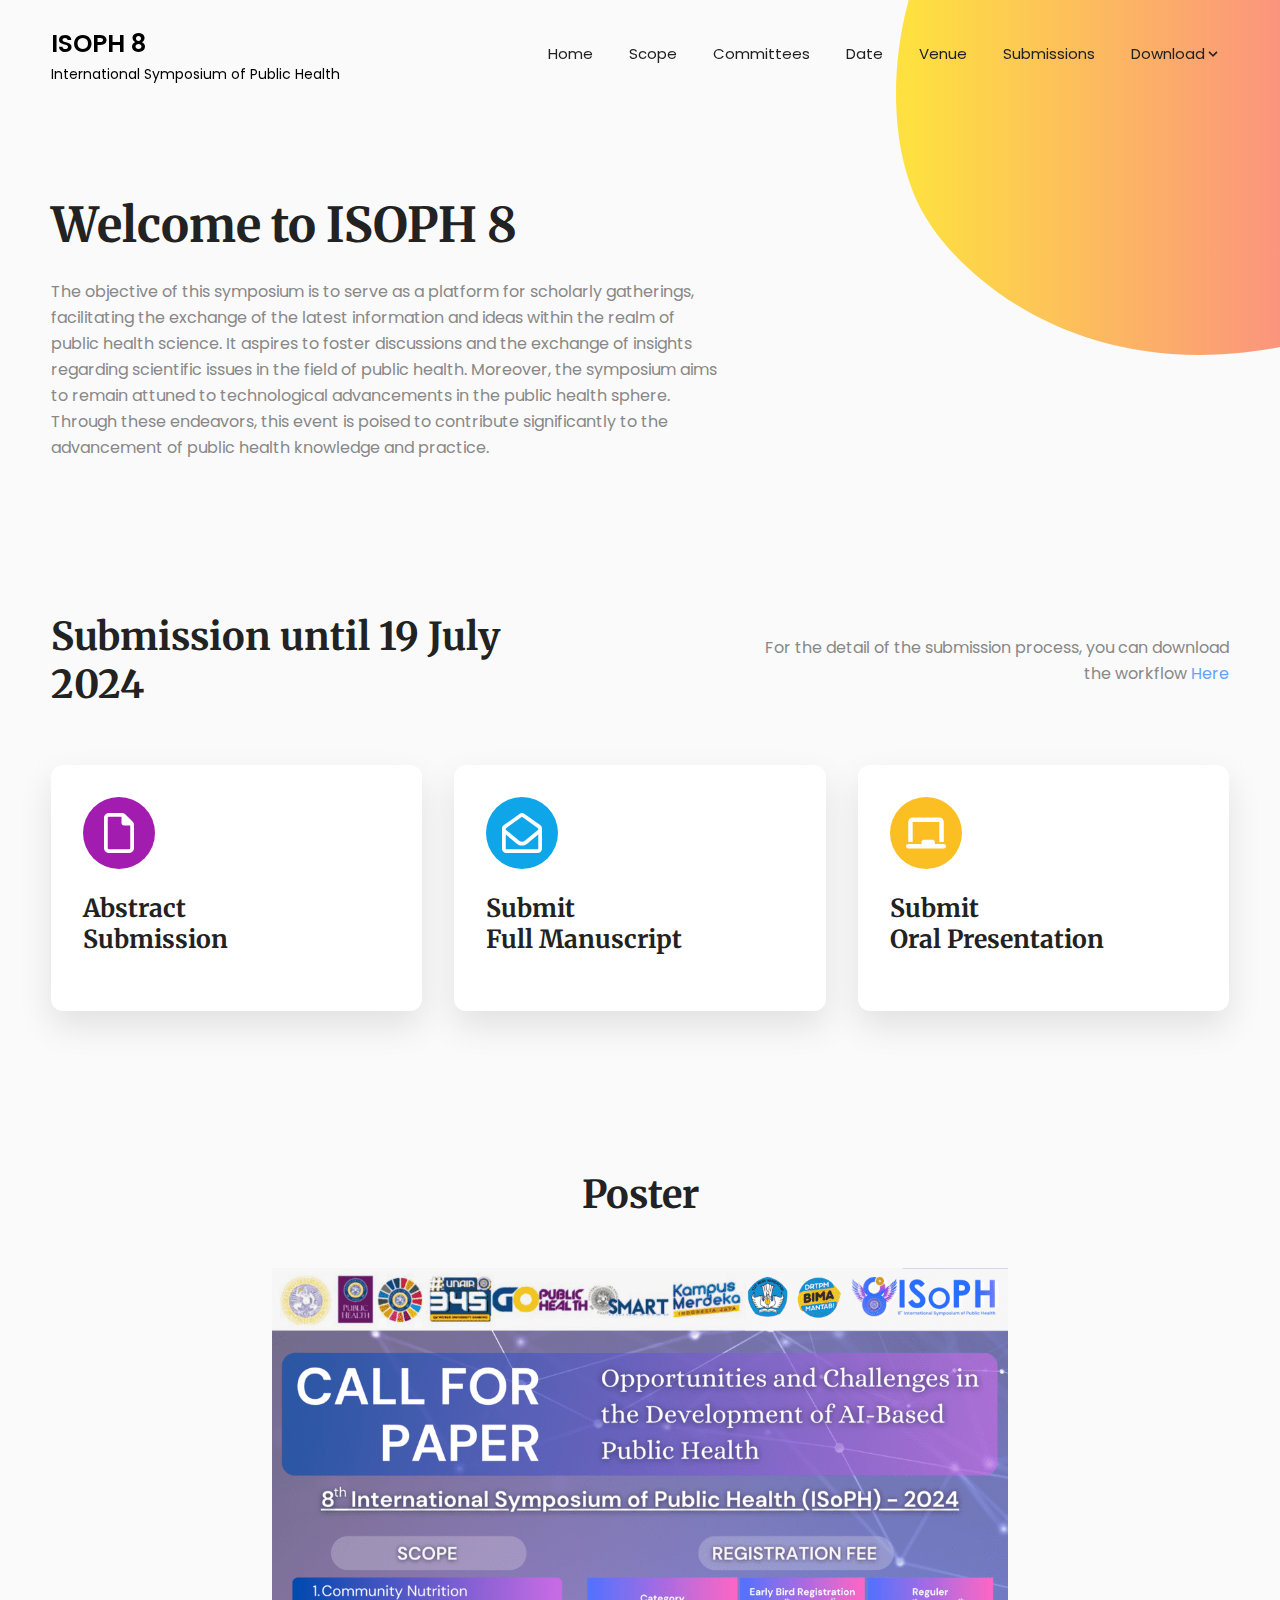
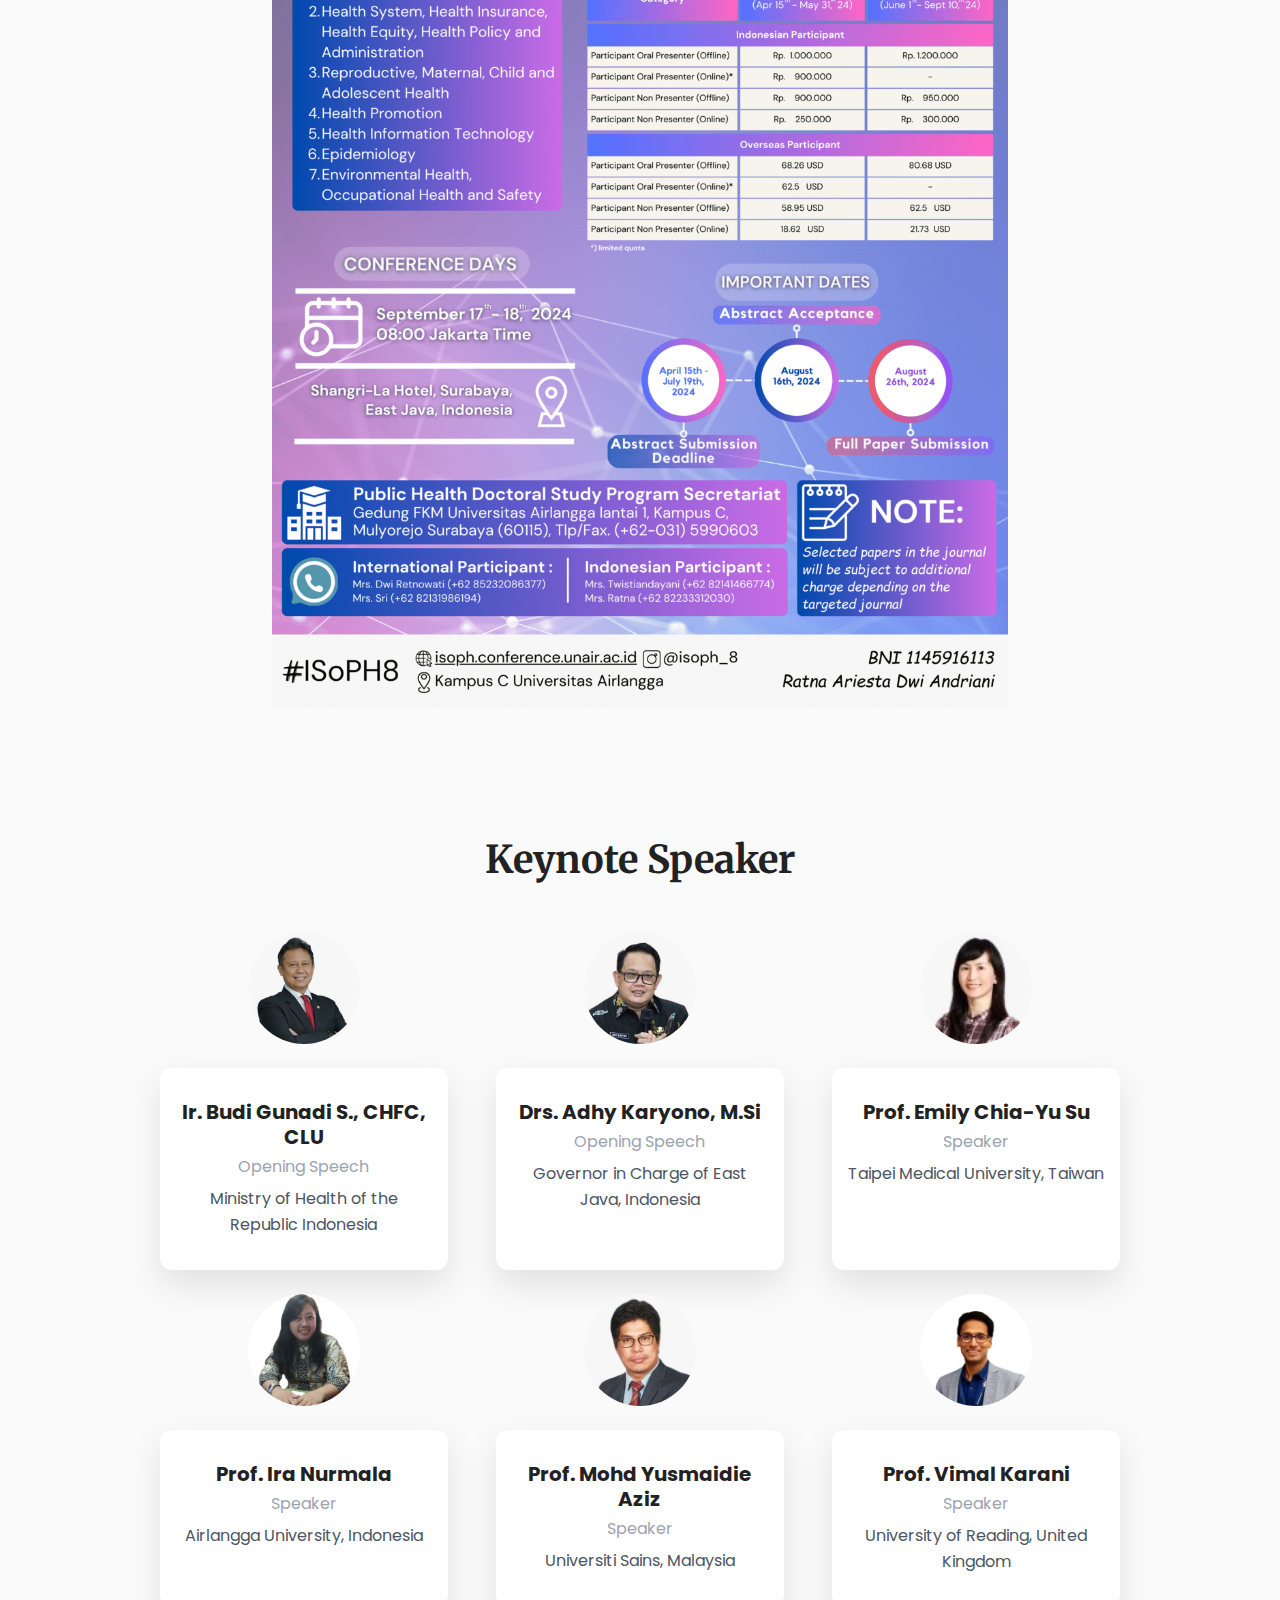
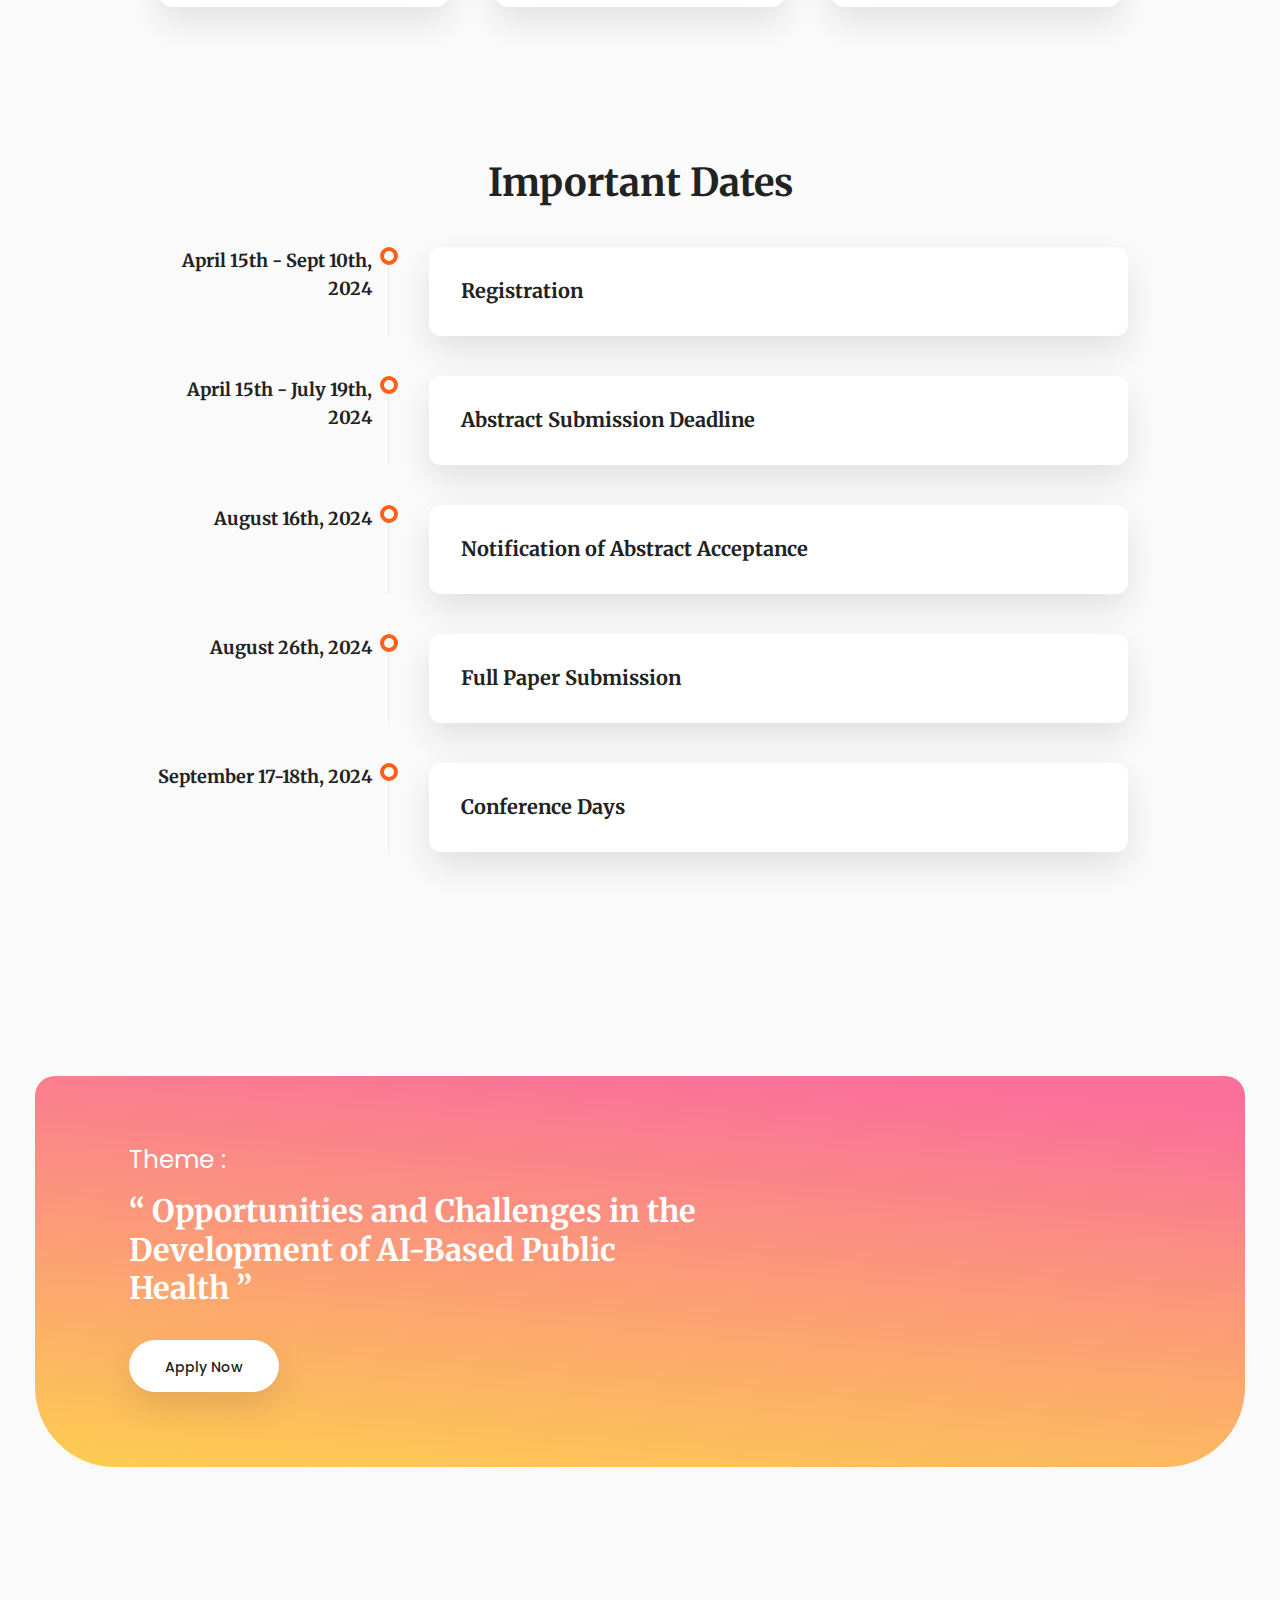
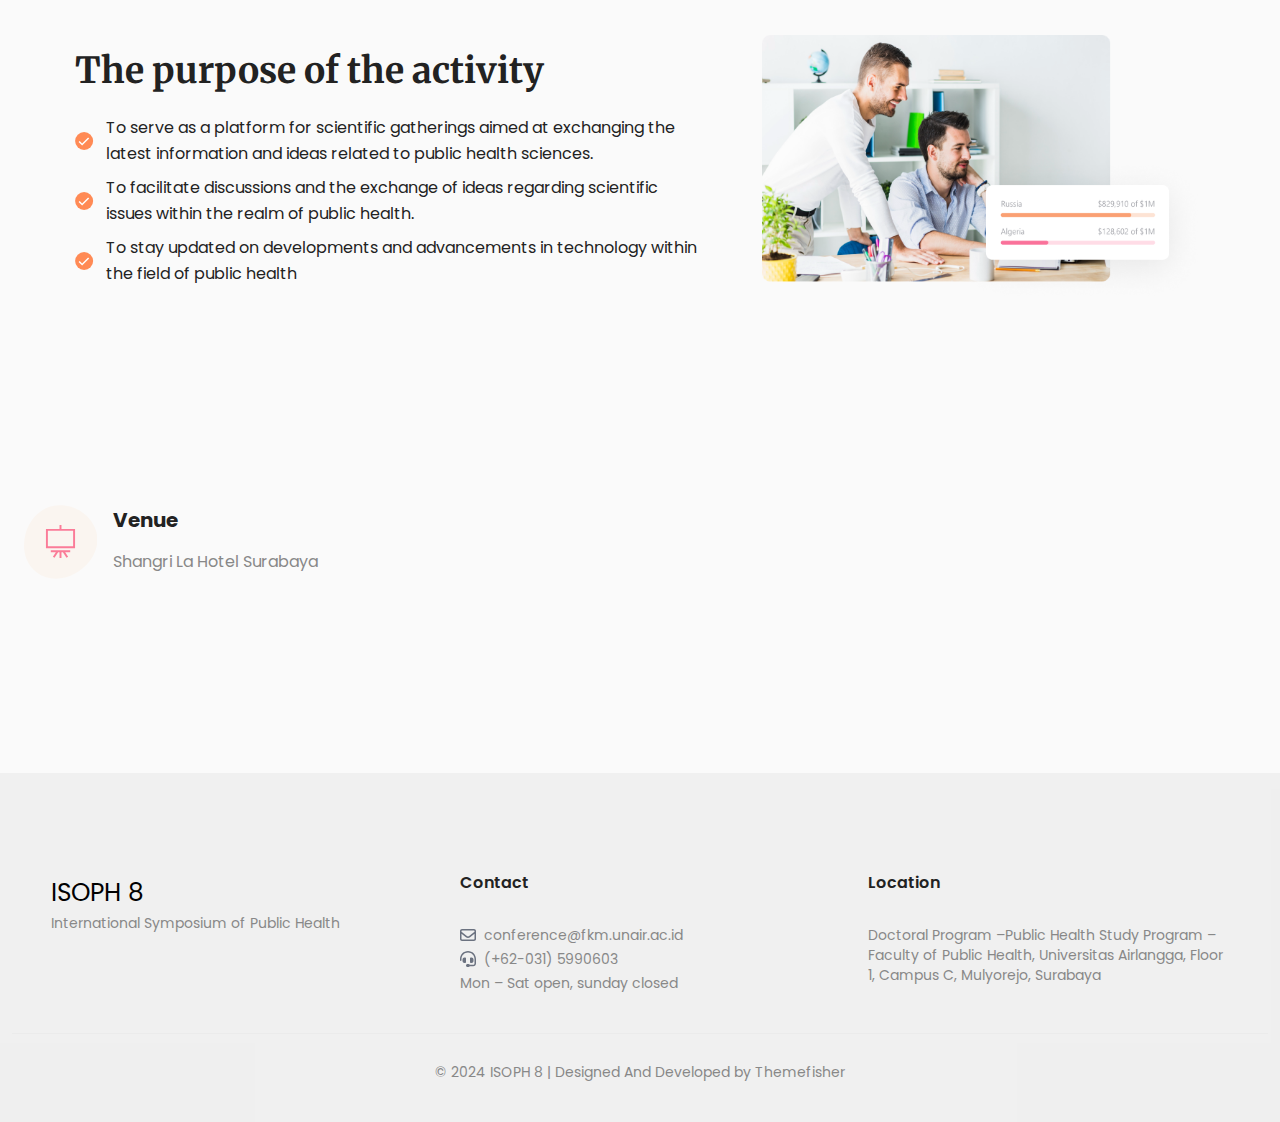
==== theme/index.html @ b3b98744 "Update the date" ====
<!DOCTYPE html>

<!--
 // WEBSITE: https://themefisher.com
 // TWITTER: https://twitter.com/themefisher
 // FACEBOOK: https://facebook.com/themefisher
 // GITHUB: https://github.com/themefisher/
-->

<html lang="zxx">
<head>
  <!-- favicon -->
  <link rel="shortcut icon" href="favicon/favicon.png" />
  <link rel="apple-touch-icon" sizes="180x180" href="favicon/apple-touch-icon.png">
  <link rel="icon" type="image/png" sizes="32x32" href="favicon/favicon-32x32.png">
  <link rel="icon" type="image/png" sizes="16x16" href="favicon/favicon-16x16.png">
  <link rel="manifest" href="favicon/site.webmanifest">
  <!-- theme meta -->
  <meta name="theme-name" content="Pinwheel" />
  <meta name="msapplication-TileColor" content="#000000" />
  <meta name="theme-color" media="(prefers-color-scheme: light)" content="#fff" />
  <meta name="theme-color" media="(prefers-color-scheme: dark)" content="#000" />
  <meta name="generator" content="gulp" />
  <meta http-equiv="Content-Type" content="text/html; charset=UTF-8" />

  <!-- responsive meta -->
  <meta name="viewport" content="width=device-width, initial-scale=1, maximum-scale=5" />

  <!-- title -->
  <title>ISOPH 8</title>

  <!-- noindex robots -->
  <meta name="robots" content="" />

  <!-- meta-description -->
  <meta name="description" content="International Symposium of Public Health 8" />

  <!-- author from config.json -->
  <meta name="author" content="{config.metadata.meta_author}" />

  <!-- og-title -->
  <meta property="og:title" content="ISOPH 8" />

  <!-- og-description -->
  <meta property="og:description" content="International Symposium of Public Health 8" />
  <meta property="og:type" content="website" />
  <meta property="og:url" content="/" />

  <!-- twitter-title -->
  <meta name="twitter:title" content="ISOPH 8" />

  <!-- twitter-description -->
  <meta name="twitter:description" content="International Symposium of Public Health 8" />

  <!-- og-image -->
  <meta property="og:image" content="" />

  <!-- twitter-image -->
  <meta name="twitter:image" content="" />
  <meta name="twitter:card" content="summary_large_image" />

  <!-- google font css -->
  <link rel="preconnect" href="https://fonts.googleapis.com" />
  <link rel="preconnect" href="https://fonts.gstatic.com" crossorigin />

  <link href="https://fonts.googleapis.com/css2?family=Poppins:wght@400;500;600;700&display=swap" rel="stylesheet" />
  <link href="https://fonts.googleapis.com/css2?family=Merriweather:wght@700;900&display=swap" rel="stylesheet" />

  <!-- styles -->

  <!-- Swiper slider -->
  <link rel="stylesheet" href="plugins/swiper/swiper-bundle.css" />

  <!-- Fontawesome -->
  <link rel="stylesheet" href="plugins/font-awesome/v6/brands.css" />
  <link rel="stylesheet" href="plugins/font-awesome/v6/solid.css" />
  <link rel="stylesheet" href="plugins/font-awesome/v6/fontawesome.css" />

  <!-- Main Stylesheet -->
  <link href="styles/main.css" rel="stylesheet" />
</head>
<div class="pb-10 mb-10 opacity-0">ISOPH 8 UNAIR </div>
<header class="header fixed w-full">
  <nav class="navbar container">
    <!-- logo -->
    <div class="order-0">
      <a href="index.html" class="text-black">
        <strong class="h4 mb-1">ISOPH 8</strong>
        <p class="text-sm mt-0">International Symposium of Public Health</p>
        <!-- <img src="images/logo.svg" height="30" width="147" alt="logo" /> -->
      </a>
    </div>
    <!-- navbar toggler -->
    <input id="nav-toggle" type="checkbox" class="hidden" />
    <label id="show-button" for="nav-toggle" class="order-1 flex cursor-pointer items-center lg:order-1 lg:hidden">
      <svg class="h-6 fill-current" viewBox="0 0 20 20">
        <title>Menu Open</title>
        <path d="M0 3h20v2H0V3z m0 6h20v2H0V9z m0 6h20v2H0V0z"></path>
      </svg>
    </label>
    <label id="hide-button" for="nav-toggle" class="order-2 hidden cursor-pointer items-center lg:order-1">
      <svg class="h-6 fill-current" viewBox="0 0 20 20">
        <title>Menu Close</title>
        <polygon points="11 9 22 9 22 11 11 11 11 22 9 22 9 11 -2 11 -2 9 9 9 9 -2 11 -2" transform="rotate(45 10 10)">
        </polygon>
      </svg>
    </label>
    <!-- /navbar toggler -->
    <ul id="nav-menu"
      class="navbar-nav order-2 hidden w-full flex-[0_0_100%] lg:order-1 lg:flex lg:w-auto lg:flex-auto lg:justify-end lg:space-x-5">
      <li class="nav-item">
        <a href="index.html" class="nav-link">Home</a>
      </li>
      <li class="nav-item">
        <a href="scope.html" class="nav-link">Scope</a>
      </li>
      <li class="nav-item">
        <a href="committees.html" class="nav-link">Committees</a>
      </li>
      <li class="nav-item">
        <a href="date.html" class="nav-link">Date</a>
      </li>
      <li class="nav-item">
        <a href="venue.html" class="nav-link">Venue</a>
      </li>
      <li class="nav-item">
        <a href="submissions.html" class="nav-link">Submissions</a>
      </li>
      <li class="nav-item nav-dropdown group relative">
        <span class="nav-link inline-flex items-center">
          Download
          <svg class="h-4 w-4 fill-current" viewBox="0 0 20 20">
            <path d="M9.293 12.95l.707.707L15.657 8l-1.414-1.414L10 10.828 5.757 6.586 4.343 8z" />
          </svg>
        </span>
        <ul
          class="nav-dropdown-list hidden group-hover:block lg:invisible lg:absolute lg:block lg:opacity-0 lg:group-hover:visible lg:group-hover:opacity-100">
          <li class="nav-dropdown-item">
            <a href="#" class="nav-dropdown-link flex flex-row gap-2 items-center">
              <svg xmlns="http://www.w3.org/2000/svg" viewBox="0 0 448 512" class="w-4 h-4">
                <path
                  d="M64 80c-8.8 0-16 7.2-16 16V416c0 8.8 7.2 16 16 16H288V352c0-17.7 14.3-32 32-32h80V96c0-8.8-7.2-16-16-16H64zM288 480H64c-35.3 0-64-28.7-64-64V96C0 60.7 28.7 32 64 32H384c35.3 0 64 28.7 64 64V320v5.5c0 17-6.7 33.3-18.7 45.3l-90.5 90.5c-12 12-28.3 18.7-45.3 18.7H288z" />
              </svg><span>Abstract Template</span></a>
          </li>
          <li class="nav-dropdown-item">
            <a href="#" class="nav-dropdown-link flex flex-row gap-2 items-center">
              <svg xmlns="http://www.w3.org/2000/svg" viewBox="0 0 576 512" class="w-4 h-4">
                <path
                  d="M96 32C60.7 32 32 60.7 32 96V384H96V96l384 0V384h64V96c0-35.3-28.7-64-64-64H96zM224 384v32H32c-17.7 0-32 14.3-32 32s14.3 32 32 32H544c17.7 0 32-14.3 32-32s-14.3-32-32-32H416V384c0-17.7-14.3-32-32-32H256c-17.7 0-32 14.3-32 32z" />
              </svg>
              <span>Full Paper Template</span></a>
          </li>
          <li class="nav-dropdown-item">
            <a href="#" class="nav-dropdown-link flex flex-row gap-2 items-center">
              <svg xmlns="http://www.w3.org/2000/svg" viewBox="0 0 448 512" class="w-4 h-4">
                <path
                  d="M320 48a48 48 0 1 0 -96 0 48 48 0 1 0 96 0zM125.7 175.5c9.9-9.9 23.4-15.5 37.5-15.5c1.9 0 3.8 .1 5.6 .3L137.6 254c-9.3 28 1.7 58.8 26.8 74.5l86.2 53.9-25.4 88.8c-4.9 17 5 34.7 22 39.6s34.7-5 39.6-22l28.7-100.4c5.9-20.6-2.6-42.6-20.7-53.9L238 299l30.9-82.4 5.1 12.3C289 264.7 323.9 288 362.7 288H384c17.7 0 32-14.3 32-32s-14.3-32-32-32H362.7c-12.9 0-24.6-7.8-29.5-19.7l-6.3-15c-14.6-35.1-44.1-61.9-80.5-73.1l-48.7-15c-11.1-3.4-22.7-5.2-34.4-5.2c-31 0-60.8 12.3-82.7 34.3L57.4 153.4c-12.5 12.5-12.5 32.8 0 45.3s32.8 12.5 45.3 0l23.1-23.1zM91.2 352H32c-17.7 0-32 14.3-32 32s14.3 32 32 32h69.6c19 0 36.2-11.2 43.9-28.5L157 361.6l-9.5-6c-17.5-10.9-30.5-26.8-37.9-44.9L91.2 352z" />
              </svg>
              <span>Submission Steps</span></a>
          </li>
          <li class="nav-dropdown-item">
            <a href="#" class="nav-dropdown-link flex flex-row gap-2 items-center">
              <svg xmlns="http://www.w3.org/2000/svg" viewBox="0 0 640 512" class="w-4 h-4">
                <path
                  d="M160 64c0-35.3 28.7-64 64-64H576c35.3 0 64 28.7 64 64V352c0 35.3-28.7 64-64 64H336.8c-11.8-25.5-29.9-47.5-52.4-64H384V320c0-17.7 14.3-32 32-32h64c17.7 0 32 14.3 32 32v32h64V64L224 64v49.1C205.2 102.2 183.3 96 160 96V64zm0 64a96 96 0 1 1 0 192 96 96 0 1 1 0-192zM133.3 352h53.3C260.3 352 320 411.7 320 485.3c0 14.7-11.9 26.7-26.7 26.7H26.7C11.9 512 0 500.1 0 485.3C0 411.7 59.7 352 133.3 352z" />
              </svg>
              <span>Oral Presentation Guideline</span></a>
          </li>
          <li class="nav-dropdown-item">
            <a href="download/Abstract Book 7th ISoPH 2023.pdf" target="__blank"
              class="nav-dropdown-link flex flex-row gap-2 items-center">
              <i class="fa-regular fa-file-zipper w-4 h-4"></i>
              <span>Proceeding ISOPH 7</span></a>
          </li>
        </ul>
      </li>
      <!-- <li class="nav-item">
        <a href="contact.html" class="nav-link">Contact</a>
      </li>
      <li class="nav-item mt-3.5 lg:hidden">
        <a class="btn btn-white btn-sm border-border" href="signin.html"
          >Sign In Now</a
        >
      </li> -->
    </ul>
    <!-- <div class="order-1 ml-auto hidden items-center md:order-2 md:ml-0 lg:flex">
      <a class="btn btn-white btn-sm" href="signup.html">Sing Up Now</a>
    </div> -->
  </nav>
</header>
<body><!-- Banner -->
<section class="section banner relative">
  <div class="container">
    <div class="row items-center">
      <div class="lg:col-7">
        <h1 class="banner-title">
          Welcome to ISOPH 8
        </h1>
        <p class="mt-6">
          The objective of this symposium is to serve as a platform for scholarly gatherings, facilitating the exchange
          of the latest information and ideas within the realm of public health science. It aspires to foster
          discussions and the exchange of insights regarding scientific issues in the field of public health. Moreover,
          the symposium aims to remain attuned to technological advancements in the public health sphere. Through these
          endeavors, this event is poised to contribute significantly to the advancement of public health knowledge and
          practice.
        </p>
      </div>
      <div class="lg:col-5">
        <iframe class="rounded-xl" width="100%" height="315"
          src="https://www.youtube.com/embed/JY42hJGLJh4?si=mScpVVSf4vzSHusa" title="YouTube video player"
          frameborder="0"
          allow="accelerometer; autoplay; clipboard-write; encrypted-media; gyroscope; picture-in-picture; web-share"
          allowfullscreen></iframe>
        <!-- <img class="w-full object-contain" src="images/logo-unair.png" width="400" height="396" alt="" /> -->
      </div>
    </div>
  </div>
  <img class="banner-shape absolute -top-28 right-0 -z-[1] w-full max-w-[30%]" src="images/banner-shape.svg" alt="" />
</section>
<!-- ./end Banner -->

<!-- Works -->
<section class="section">
  <div class="container">
    <div class="row items-center justify-between">
      <div class="lg:col-5">
        <h2>Submission until 19 July 2024</h2>
      </div>
      <div class="mt-6 lg:col-5 lg:mt-0">
        <p class="text-left lg:text-right">
          For the detail of the submission process, you can download the workflow <a href="#"
            class="text-blue-400">Here</a>
        </p>
      </div>
      <div class="md:col-5">
        <!-- <h2 class="text-center md:text-left">
          Submission until 19 July 2024
        </h2>
        <p class="mt-3"></p> -->
      </div>
      <!-- <div class="mt-6 text-center md:col-3 md:mt-0 md:text-right">
        <a class="btn btn-primary" href="#">Download The Theme</a>
      </div> -->
    </div>
    <div class="row mt-14">
      <a href="https://bit.ly/RegistrationForm-ISOPH8"
        class="mb-8 sm:col-6 lg:col-4 hover:scale-105 ease-in-out duration-300">
        <div class="rounded-xl bg-white p-6 shadow-lg lg:p-8">
          <div class="bg-fuchsia-700 p-4 w-fit rounded-full">
            <svg xmlns="http://www.w3.org/2000/svg" viewBox="0 0 384 512" class="fill-white w-10 h-10">
              <path
                d="M320 464c8.8 0 16-7.2 16-16V160H256c-17.7 0-32-14.3-32-32V48H64c-8.8 0-16 7.2-16 16V448c0 8.8 7.2 16 16 16H320zM0 64C0 28.7 28.7 0 64 0H229.5c17 0 33.3 6.7 45.3 18.7l90.5 90.5c12 12 18.7 28.3 18.7 45.3V448c0 35.3-28.7 64-64 64H64c-35.3 0-64-28.7-64-64V64z" />
            </svg>
          </div>
          <!-- <div class="gradient-number px-3 relative inline-block bg-fuchsia-700 rounded-full">
            <p class="h1 text-white font-bold">01</p>
            <span class="bg-gradient absolute top-1/2 left-1/2 -translate-x-1/2 -translate-y-1/2">01</span>
            <img src="images/gradient-number-bg.svg" alt="" />
          </div> -->
          <h4 class="my-6">Abstract<br />Submission</h4>
          <!-- <p>
            Nulla porttitor acmsan tinci dunt. posuere cubilia Cudfrae Donec
            velit neque, autor sit amet aliuam vel
          </p> -->
        </div>
      </a>
      <a href="https://bit.ly/RegistrationForm-ISOPH8"
        class="mb-8 sm:col-6 lg:col-4 hover:scale-105 ease-in-out duration-300">
        <div class="rounded-xl bg-white p-6 shadow-lg lg:p-8">
          <div class="bg-sky-500 p-4 w-fit rounded-full">
            <svg xmlns="http://www.w3.org/2000/svg" class="fill-white w-10 h-10" viewBox="0 0 512 512">
              <path
                d="M255.4 48.2c.2-.1 .4-.2 .6-.2s.4 .1 .6 .2L460.6 194c2.1 1.5 3.4 3.9 3.4 6.5v13.6L291.5 355.7c-20.7 17-50.4 17-71.1 0L48 214.1V200.5c0-2.6 1.2-5 3.4-6.5L255.4 48.2zM48 276.2L190 392.8c38.4 31.5 93.7 31.5 132 0L464 276.2V456c0 4.4-3.6 8-8 8H56c-4.4 0-8-3.6-8-8V276.2zM256 0c-10.2 0-20.2 3.2-28.5 9.1L23.5 154.9C8.7 165.4 0 182.4 0 200.5V456c0 30.9 25.1 56 56 56H456c30.9 0 56-25.1 56-56V200.5c0-18.1-8.7-35.1-23.4-45.6L284.5 9.1C276.2 3.2 266.2 0 256 0z" />
            </svg>
          </div>
          <!-- <div class="gradient-number px-3 relative inline-block bg-sky-500 rounded-full">
            <p class="h1 text-white font-bold">02</p>
            <span class="bg-gradient absolute top-1/2 left-1/2 -translate-x-1/2 -translate-y-1/2">02</span>
            <img src="images/gradient-number-bg.svg" alt="" />
        </div> -->
          <h4 class="my-6">Submit<br />Full Manuscript</h4>
          <!-- <p>
            Nulla porttitor acmsan tinci dunt. posuere cubilia Cudfrae Donec
            velit neque, autor sit amet aliuam vel
          </p> -->
        </div>
      </a>
      <a href="https://bit.ly/RegistrationForm-ISOPH8"
        class="mb-8 sm:col-6 lg:col-4 hover:scale-105 ease-in-out duration-300">
        <div class="rounded-xl bg-white p-6 shadow-lg lg:p-8">
          <div class="bg-amber-400 p-4 w-fit rounded-full">
            <svg xmlns="http://www.w3.org/2000/svg" viewBox="0 0 576 512" class="fill-white w-10 h-10">
              <path
                d="M96 32C60.7 32 32 60.7 32 96V384H96V96l384 0V384h64V96c0-35.3-28.7-64-64-64H96zM224 384v32H32c-17.7 0-32 14.3-32 32s14.3 32 32 32H544c17.7 0 32-14.3 32-32s-14.3-32-32-32H416V384c0-17.7-14.3-32-32-32H256c-17.7 0-32 14.3-32 32z" />
            </svg>
          </div>
          <!-- <div class="gradient-number px-3 relative inline-block bg-amber-400 rounded-full">
            <p class="h1 text-white font-bold">03</p>
            <span class="bg-gradient absolute top-1/2 left-1/2 -translate-x-1/2 -translate-y-1/2">03</span>
            <img src="images/gradient-number-bg.svg" alt="" />
          </div> -->
          <h4 class="my-6">Submit<br />Oral Presentation</h4>
          <!-- <p>
            Nulla porttitor acmsan tinci dunt. posuere cubilia Cudfrae Donec
            velit neque, autor sit amet aliuam vel
          </p> -->
        </div>
      </a>
    </div>
  </div>
</section>
<!-- ./end Works -->

<!-- Poster -->
<section class="section">
  <div class="container">
    <div class="row">
      <div class="mx-auto text-center lg:col-6">
        <h2>Poster</h2>
        <!-- <p class="mt-4">
          Donec sollicitudin molestie malesda. Donec sollitudin mol estie
          ultricies ligula sed magna dictum
        </p> -->
      </div>
    </div>
    <div class="row mt-12 justify-center">
      <img src="images/flyer3.png" class="max-w-screen-md" alt="" srcset="">
    </div>
    <!-- <div class="row mt-12 justify-center">
      <img src="images/flyer2.jpg" class="max-w-screen-md" alt="" srcset="">
    </div> -->
  </div>
</section>

<!-- Keynote Speaker -->
<section class="section">
  <div class="container">
    <div class="row">
      <div class="mx-auto text-center lg:col-6">
        <h2>Keynote Speaker</h2>
        <!-- <p class="mt-4">
          Donec sollicitudin molestie malesda. Donec sollitudin mol estie
          ultricies ligula sed magna dictum
        </p> -->
      </div>
    </div>
    <div class="row mt-12 justify-center">
      <div class="lg:col-10">
        <div class="row">
          <div class="mb-6 flex flex-col px-6 text-center sm:col-6 lg:col-4 sm:items-center">
            <div class="member-avatar inline-flex justify-center">
              <img class="rounded-full h-28 w-28" src="images/speaker/budi.jpg" alt="" />
            </div>
            <div class="mt-6 w-full flex-1 rounded-xl bg-white py-8 px-4 shadow-lg">
              <h5 class="font-primary">Ir. Budi Gunadi S., CHFC, CLU</h5>
              <p class="mt-1 text-gray-400">Opening Speech</p>
              <p class="mt-1.5 text-gray-600">Ministry of Health of the Republic Indonesia</p>
            </div>
          </div>
          <div class="mb-6 flex flex-col px-6 text-center sm:col-6 lg:col-4 sm:items-center">
            <div class="member-avatar inline-flex justify-center">
              <img class="rounded-full h-28 w-28" src="images/speaker/adhy.jpg" alt="" />
            </div>
            <div class="mt-6 w-full flex-1 rounded-xl bg-white py-8 px-4 shadow-lg">
              <h5 class="font-primary">Drs. Adhy Karyono, M.Si</h5>
              <p class="mt-1 text-gray-400">Opening Speech</p>
              <p class="mt-1.5 text-gray-600">Governor in Charge of East Java, Indonesia</p>
            </div>
          </div>
          <div class="mb-6 flex flex-col px-6 text-center sm:col-6 lg:col-4 sm:items-center">
            <div class="member-avatar inline-flex justify-center">
              <img class="rounded-full h-28 w-28" src="images/speaker/emily.jpg" alt="" />
            </div>
            <div class="mt-6 w-full flex-1 rounded-xl bg-white py-8 px-4 shadow-lg">
              <h5 class="font-primary">Prof. Emily Chia-Yu Su</h5>
              <p class="mt-1 text-gray-400">Speaker</p>
              <p class="mt-1.5 text-gray-600">Taipei Medical University, Taiwan</p>
            </div>
          </div>
          <div class="mb-6 flex flex-col px-6 text-center sm:col-6 lg:col-4 sm:items-center">
            <div class="member-avatar inline-flex justify-center">
              <img class="rounded-full h-28 w-28" src="images/speaker/ira.jpg" alt="" />
            </div>
            <div class="mt-6 w-full flex-1 rounded-xl bg-white py-8 px-4 shadow-lg">
              <h5 class="font-primary">Prof. Ira Nurmala</h5>
              <p class="mt-1 text-gray-400">Speaker</p>
              <p class="mt-1.5 text-gray-600">Airlangga University, Indonesia</p>
            </div>
          </div>
          <div class="mb-6 flex flex-col px-6 text-center sm:col-6 lg:col-4 sm:items-center">
            <div class="member-avatar inline-flex justify-center">
              <img class="rounded-full h-28 w-28" src="images/speaker/mohd.jpg" alt="" />
            </div>
            <div class="mt-6 w-full flex-1 rounded-xl bg-white py-8 px-4 shadow-lg">
              <h5 class="font-primary">Prof. Mohd Yusmaidie Aziz</h5>
              <p class="mt-1 text-gray-400">Speaker</p>
              <p class="mt-1.5 text-gray-600">Universiti Sains, Malaysia</p>
            </div>
          </div>
          <div class="mb-6 flex flex-col px-6 text-center sm:col-6 lg:col-4 sm:items-center">
            <div class="member-avatar inline-flex justify-center">
              <img class="rounded-full h-28 w-28" src="images/speaker/vimal.jpg" alt="" />
            </div>
            <div class="mt-6 w-full flex-1 rounded-xl bg-white py-8 px-4 shadow-lg">
              <h5 class="font-primary">Prof. Vimal Karani</h5>
              <p class="mt-1 text-gray-400">Speaker</p>
              <p class="mt-1.5 text-gray-600">University of Reading, United Kingdom</p>
            </div>
          </div>
        </div>
      </div>
    </div>
  </div>
</section>

<!-- Important Date -->
<section class="section changelogs">
  <div class="container">
    <div class="row">
      <div class="mx-auto text-center lg:col-6">
        <h2>Important Dates</h2>
        <!-- <p class="mt-4">
          Donec sollicitudin molestie malesda. Donec sollitudin mol estie
          ultricies ligula sed magna dictum
        </p> -->
      </div>
    </div>
    <div class="row justify-center mt-10">
      <div class="lg:col-10">
        <div class="row mb-10 lg:mt-0">
          <div class="lg:col-3">
            <h6 class="text-right mb-4 pl-7 text-lg lg:mt-0 lg:pl-0">
              April 15th - Sept 10th, 2024
            </h6>
          </div>
          <div class="border-border lg:col-9 lg:border-l lg:pl-10">
            <div class="changelogs-content rounded-xl bg-white p-6 shadow-lg lg:p-8">
              <h5>Registration</h5>
            </div>
          </div>
        </div>
        <div class="row mb-10 lg:mt-0">
          <div class="lg:col-3">
            <h6 class="text-right mb-4 pl-7 text-lg lg:mt-0 lg:pl-0">
              April 15th - July 19th, 2024
            </h6>
          </div>
          <div class="border-border lg:col-9 lg:border-l lg:pl-10">
            <div class="changelogs-content rounded-xl bg-white p-6 shadow-lg lg:p-8">
              <h5>Abstract Submission Deadline</h5>
            </div>
          </div>
        </div>
        <div class="row mb-10 lg:mt-0">
          <div class="lg:col-3">
            <h6 class="text-right mb-4 pl-7 text-lg lg:mt-0 lg:pl-0">
              August 16th, 2024
            </h6>
          </div>
          <div class="border-border lg:col-9 lg:border-l lg:pl-10">
            <div class="changelogs-content rounded-xl bg-white p-6 shadow-lg lg:p-8">
              <h5>Notification of Abstract Acceptance</h5>
            </div>
          </div>
        </div>
        <div class="row mb-10 lg:mt-0">
          <div class="lg:col-3">
            <h6 class="text-right mb-4 pl-7 text-lg lg:mt-0 lg:pl-0">
              August 26th, 2024
            </h6>
          </div>
          <div class="border-border lg:col-9 lg:border-l lg:pl-10">
            <div class="changelogs-content rounded-xl bg-white p-6 shadow-lg lg:p-8">
              <h5>Full Paper Submission</h5>
            </div>
          </div>
        </div>
        <div class="row mb-10 lg:mt-0">
          <div class="lg:col-3">
            <h6 class="text-right mb-4 pl-7 text-lg lg:mt-0 lg:pl-0">
              September 17-18th, 2024
            </h6>
          </div>
          <div class="border-border lg:col-9 lg:border-l lg:pl-10">
            <div class="changelogs-content rounded-xl bg-white p-6 shadow-lg lg:p-8">
              <h5>Conference Days</h5>
            </div>
          </div>
        </div>
      </div>
    </div>
  </div>
</section>


<!-- Call To action -->
<section class="px-5 py-20 xl:py-[120px]">
  <div class="container">
    <div class="bg-gradient row justify-center rounded-b-[80px] rounded-t-[20px] px-[30px] pb-[75px] pt-16">
      <div class="lg:col-11">
        <div class="row">
          <div class="lg:col-7">
            <p class="h4 text-white">Theme :</p>
            <h3 class="text-white mt-3">
              “ Opportunities and Challenges in the Development of AI-Based Public Health ”
            </h3>
            <a class="btn btn-white mt-8" href="#">Apply Now</a>
          </div>
          <!-- <div class="mt-8 lg:col-5 lg:mt-0">
          </div> -->
        </div>
      </div>
    </div>
  </div>
</section>

<!-- Purpose -->
<div class="row gx-5 mt-12 items-center container">
  <div class="lg:col-5 lg:order-2">
    <div class="relative">
      <img class="w-full object-contain" src="images/how-it-work/image-1.png" />
    </div>
  </div>
  <div class="mt-6 lg:col-7 lg:order-1 lg:mt-0">
    <div class="">
      <h2 class="lg:text-4xl">
        The purpose of the activity
      </h2>
      <ul class="mt-6 text-dark lg:-ml-4">
        <li class="mb-2 flex items-center rounded px-4">
          <img class="mr-3" src="images/icons/checkmark-circle.svg" alt="" />
          To serve as a platform for scientific gatherings aimed at exchanging the latest information and ideas
          related
          to public health sciences.
        </li>
        <li class="mb-2 flex items-center rounded px-4">
          <img class="mr-3" src="images/icons/checkmark-circle.svg" alt="" />
          To facilitate discussions and the exchange of ideas regarding scientific issues within the realm of public
          health.
        </li>
        <li class="flex items-center rounded px-4">
          <img class="mr-3" src="images/icons/checkmark-circle.svg" alt="" />
          To stay updated on developments and advancements in technology within the field of public health
        </li>
      </ul>
      <!-- <p class="mt-6 font-medium text-dark">
        Output: Detailed and Actionable Designs
      </p> -->
    </div>
  </div>
</div>
<!-- End of Purpose -->

<!-- Venue -->
<div class="mb-6 flex items-center space-x-4 rounded-lg bg-[#fafafa] px-6 py-8 mt-8">
  <div class="relative inline-flex h-24 w-24 items-center justify-center p-3">
    <img src="images/icons/feature-icon-1.svg" alt="" />
    <svg class="absolute left-0 top-0 h-full w-full" width="90" height="90" viewBox="0 0 90 90" fill="none"
      xmlns="http://www.w3.org/2000/svg">
      <path opacity="0.1" fill-rule="evenodd" clip-rule="evenodd"
        d="M42.8833 0.00928958C63.2143 -0.38584 82.2759 11.853 88.3264 31.1979C94.1797 49.9121 84.027 68.9907 68.0244 80.3913C52.4387 91.4948 31.5679 93.9094 16.0849 82.6642C0.66775 71.4667 -3.27813 50.9537 2.58684 32.8642C8.48561 14.6704 23.699 0.382132 42.8833 0.00928958Z"
        fill="#FFCC99" />
    </svg>
  </div>
  <div class="w-1/3">
    <h3 class="h5 font-primary">Venue</h3>
    <p class="mt-4">
      Shangri La Hotel Surabaya
    </p>
  </div>
  <iframe class="rounded-lg"
    src="https://www.google.com/maps/embed?pb=!1m18!1m12!1m3!1d3957.568002078705!2d112.71361157581464!3d-7.289891192717548!2m3!1f0!2f0!3f0!3m2!1i1024!2i768!4f13.1!3m3!1m2!1s0x0%3A0x914612d509cc37f6!2sShangri-La%20Hotel%20Surabaya!5e0!3m2!1sid!2sid!4v1710056197533!5m2!1sid!2sid"
    width="100%" height="350" style="border:0;" allowfullscreen="" loading="lazy"
    referrerpolicy="no-referrer-when-downgrade"></iframe>
</div><footer class="footer bg-theme-light/50">
  <div class="container">
    <div class="row gx-5 pb-10 pt-[52px]">
      <div class="col-12 mt-12 md:col-6 lg:col-4">
        <a href="index.html" class="h4 text-black">
          ISOPH 8
          <!-- <img src="images/logo.svg" alt="" /> -->
        </a>
        <p class="">
          International Symposium of Public Health
        </p>
      </div>
      <!-- <div class="col-12 mt-12 md:col-6 lg:col-3">
        <h6>Socials</h6>
        <p>themefisher@gmail.com</p>
        <ul class="social-icons mt-4 lg:mt-6">
          <li>
            <a href="#">
              <svg width="19" height="21" viewBox="0 0 20 21" fill="none" xmlns="http://www.w3.org/2000/svg">
                <path
                  d="M19.1056 10.4495C19.1056 5.09642 15 0.759277 9.9327 0.759277C4.86539 0.759277 0.759766 5.09642 0.759766 10.4495C0.759766 15.2946 4.08865 19.3191 8.49018 20.0224V13.2627H6.15996V10.4495H8.49018V8.33951C8.49018 5.91696 9.85872 4.54939 11.93 4.54939C12.9657 4.54939 14.0013 4.74476 14.0013 4.74476V7.12823H12.8547C11.7081 7.12823 11.3382 7.87063 11.3382 8.65209V10.4495H13.8904L13.4835 13.2627H11.3382V20.0224C15.7398 19.3191 19.1056 15.2946 19.1056 10.4495Z"
                  fill="#222222" />
              </svg>
            </a>
          </li>
          <li>
            <a href="#">
              <svg width="19" height="15" viewBox="0 0 19 15" fill="none" xmlns="http://www.w3.org/2000/svg">
                <path
                  d="M16.3308 3.92621C17.0129 3.42889 17.6269 2.83209 18.1044 2.13583C17.4904 2.40108 16.7742 2.60001 16.0579 2.66632C16.8083 2.2353 17.354 1.5722 17.6269 0.743317C16.9447 1.14118 16.1603 1.43958 15.3758 1.60535C14.6937 0.909093 13.7728 0.51123 12.7496 0.51123C10.7714 0.51123 9.16837 2.06952 9.16837 3.99252C9.16837 4.25777 9.20248 4.52301 9.27069 4.78825C6.3034 4.62247 3.64307 3.22995 1.86952 1.14118C1.56256 1.63851 1.39202 2.2353 1.39202 2.8984C1.39202 4.09199 2.00595 5.15296 2.99504 5.7829C2.41523 5.74975 1.83541 5.61713 1.35792 5.35189V5.38504C1.35792 7.07596 2.58576 8.46847 4.22289 8.80002C3.95003 8.86633 3.60897 8.93265 3.302 8.93265C3.06326 8.93265 2.85862 8.89949 2.61987 8.86633C3.06326 10.2589 4.39342 11.2535 5.96233 11.2867C4.73449 12.215 3.19968 12.7786 1.52845 12.7786C1.22149 12.7786 0.948636 12.7455 0.675781 12.7123C2.24469 13.707 4.12057 14.2706 6.16698 14.2706C12.7496 14.2706 16.3308 8.99896 16.3308 4.39039C16.3308 4.22461 16.3308 4.09199 16.3308 3.92621Z"
                  fill="#222222" />
              </svg>
            </a>
          </li>
          <li>
            <a href="#">
              <svg width="19" height="16" viewBox="0 0 19 16" fill="none" xmlns="http://www.w3.org/2000/svg">
                <path
                  d="M4.56609 15.2704V5.45315H0.948103V15.2704H4.56609ZM2.73764 4.1398C3.90474 4.1398 4.83841 3.31895 4.83841 2.33394C4.83841 1.38176 3.90474 0.59375 2.73764 0.59375C1.60945 0.59375 0.675781 1.38176 0.675781 2.33394C0.675781 3.31895 1.60945 4.1398 2.73764 4.1398ZM18.0654 15.2704H18.1044V9.8857C18.1044 7.259 17.4041 5.22331 13.7472 5.22331C11.9966 5.22331 10.8295 6.04415 10.3237 6.79933H10.2848V5.45315H6.82246V15.2704H10.4404V10.411C10.4404 9.13053 10.7128 7.91568 12.5801 7.91568C14.4475 7.91568 14.4864 9.36036 14.4864 10.5095V15.2704H18.0654Z"
                  fill="#222222" />
              </svg>
            </a>
          </li>
          <li>
            <a href="#">
              <svg width="19" height="18" viewBox="0 0 17 18" fill="none" xmlns="http://www.w3.org/2000/svg">
                <path
                  d="M15.3829 10.554C15.4875 10.0381 15.5573 9.48523 15.5573 8.9324C15.5573 4.76772 12.3483 1.37701 8.40687 1.37701C7.88367 1.37701 7.36047 1.45072 6.87215 1.56129C6.20943 1.00846 5.37231 0.676758 4.50031 0.676758C2.33775 0.676758 0.59375 2.55639 0.59375 4.80458C0.59375 5.76282 0.87279 6.64735 1.39599 7.34761C1.29135 7.86359 1.22159 8.41642 1.22159 8.9324C1.22159 13.1339 4.43055 16.5246 8.37199 16.5246C8.89518 16.5246 9.41838 16.4509 9.9067 16.3404C10.5694 16.8932 11.4065 17.188 12.2785 17.188C14.4411 17.188 16.1851 15.3453 16.1851 13.0602C16.22 12.1388 15.9061 11.2543 15.3829 10.554ZM8.61615 13.9447C6.31407 13.9447 4.39567 12.8759 4.39567 11.5491C4.39567 10.9595 4.70959 10.4066 5.44207 10.4066C6.52335 10.4066 6.62799 12.0651 8.51151 12.0651C9.3835 12.0651 9.97646 11.6597 9.97646 11.1069C9.97646 10.4066 9.41838 10.2961 8.51151 10.0749C6.34895 9.48523 4.39567 9.2641 4.39567 6.86849C4.39567 4.65716 6.45359 3.84633 8.19759 3.84633C10.116 3.84633 12.0693 4.65716 12.0693 5.91024C12.0693 6.53679 11.6856 7.08962 11.0229 7.08962C10.0462 7.08962 10.0113 5.83653 8.40687 5.83653C7.49999 5.83653 6.94191 6.09452 6.94191 6.68421C6.94191 7.38446 7.67439 7.45818 9.34862 7.90044C10.7787 8.23214 12.5227 8.85869 12.5227 10.7383C12.5227 12.9128 10.5345 13.9447 8.61615 13.9447Z"
                  fill="#222222" />
              </svg>
            </a>
          </li>
        </ul>
      </div> -->
      <div class="col-12 mt-12 md:col-6 lg:col-4">
        <h6>Contact</h6>
        <ul>
          <li class="flex flex-row gap-2 items-center">
            <svg xmlns="http://www.w3.org/2000/svg" viewBox="0 0 512 512" class="fill-gray-500 w-4 h-4">
              <path
                d="M64 112c-8.8 0-16 7.2-16 16v22.1L220.5 291.7c20.7 17 50.4 17 71.1 0L464 150.1V128c0-8.8-7.2-16-16-16H64zM48 212.2V384c0 8.8 7.2 16 16 16H448c8.8 0 16-7.2 16-16V212.2L322 328.8c-38.4 31.5-93.7 31.5-132 0L48 212.2zM0 128C0 92.7 28.7 64 64 64H448c35.3 0 64 28.7 64 64V384c0 35.3-28.7 64-64 64H64c-35.3 0-64-28.7-64-64V128z" />
            </svg>
            <p> conference@fkm.unair.ac.id</p>
          </li>
          <li class="flex flex-row gap-2 items-center mt-1">
            <svg xmlns="http://www.w3.org/2000/svg" viewBox="0 0 512 512" class="fill-gray-500 w-4 h-4">
              <path
                d="M256 48C141.1 48 48 141.1 48 256v40c0 13.3-10.7 24-24 24s-24-10.7-24-24V256C0 114.6 114.6 0 256 0S512 114.6 512 256V400.1c0 48.6-39.4 88-88.1 88L313.6 488c-8.3 14.3-23.8 24-41.6 24H240c-26.5 0-48-21.5-48-48s21.5-48 48-48h32c17.8 0 33.3 9.7 41.6 24l110.4 .1c22.1 0 40-17.9 40-40V256c0-114.9-93.1-208-208-208zM144 208h16c17.7 0 32 14.3 32 32V352c0 17.7-14.3 32-32 32H144c-35.3 0-64-28.7-64-64V272c0-35.3 28.7-64 64-64zm224 0c35.3 0 64 28.7 64 64v48c0 35.3-28.7 64-64 64H352c-17.7 0-32-14.3-32-32V240c0-17.7 14.3-32 32-32h16z" />
            </svg>
            <p> (+62-031) 5990603</p>
          </li>
          <li class="flex flex-row gap-2 items-center mt-1">
            <p> Mon – Sat open, sunday closed</p>
          </li>
        </ul>
      </div>
      <div class="col-12 mt-12 md:col-6 lg:col-4">
        <h6>Location</h6>
        <p>Doctoral Program –Public Health Study Program – Faculty of Public Health, Universitas Airlangga, Floor 1,
          Campus C, Mulyorejo, Surabaya</p>
      </div>
    </div>
  </div>
  <div class="container max-w-[1440px]">
    <div class="footer-copyright mx-auto border-t border-border pb-10 pt-7 text-center">
      <p>© 2024 ISOPH 8 | <a href="https://themefisher.com" target="_blank">Designed And Developed by Themefisher</a>
      </p>
    </div>
  </div>
</footer>

<!-- jQuery -->
<!-- <script src="plugins/jquery/jquery.min.js"></script> -->
<!-- Swiper JS -->
<script src="plugins/swiper/swiper-bundle.js"></script>
<script src="plugins/shufflejs/shuffle.js"></script>

<!-- Main Script -->
<script src="scripts/main.js"></script>
</body>
</html>
---- theme/plugins/font-awesome/v6/brands.css ----
/*!
 * Font Awesome Free 6.2.1 by @fontawesome - https://fontawesome.com
 * License - https://fontawesome.com/license/free (Icons: CC BY 4.0, Fonts: SIL OFL 1.1, Code: MIT License)
 * Copyright 2022 Fonticons, Inc.
 */
:host,
:root {
  --fa-style-family-brands: "Font Awesome 6 Brands";
  --fa-font-brands: normal 400 1em/1 "Font Awesome 6 Brands";
}
@font-face {
  font-family: "Font Awesome 6 Brands";
  font-style: normal;
  font-weight: 400;
  font-display: block;
  src: url(https://cdnjs.cloudflare.com/ajax/libs/font-awesome/6.2.1/webfonts/fa-brands-400.woff2)
      format("woff2"),
    url(https://cdnjs.cloudflare.com/ajax/libs/font-awesome/6.2.1/webfonts/fa-brands-400.ttf)
      format("truetype");
}
.fa-brands,
.fab {
  font-weight: 400;
}
.fa-monero:before {
  content: "\f3d0";
}
.fa-hooli:before {
  content: "\f427";
}
.fa-yelp:before {
  content: "\f1e9";
}
.fa-cc-visa:before {
  content: "\f1f0";
}
.fa-lastfm:before {
  content: "\f202";
}
.fa-shopware:before {
  content: "\f5b5";
}
.fa-creative-commons-nc:before {
  content: "\f4e8";
}
.fa-aws:before {
  content: "\f375";
}
.fa-redhat:before {
  content: "\f7bc";
}
.fa-yoast:before {
  content: "\f2b1";
}
.fa-cloudflare:before {
  content: "\e07d";
}
.fa-ups:before {
  content: "\f7e0";
}
.fa-wpexplorer:before {
  content: "\f2de";
}
.fa-dyalog:before {
  content: "\f399";
}
.fa-bity:before {
  content: "\f37a";
}
.fa-stackpath:before {
  content: "\f842";
}
.fa-buysellads:before {
  content: "\f20d";
}
.fa-first-order:before {
  content: "\f2b0";
}
.fa-modx:before {
  content: "\f285";
}
.fa-guilded:before {
  content: "\e07e";
}
.fa-vnv:before {
  content: "\f40b";
}
.fa-js-square:before,
.fa-square-js:before {
  content: "\f3b9";
}
.fa-microsoft:before {
  content: "\f3ca";
}
.fa-qq:before {
  content: "\f1d6";
}
.fa-orcid:before {
  content: "\f8d2";
}
.fa-java:before {
  content: "\f4e4";
}
.fa-invision:before {
  content: "\f7b0";
}
.fa-creative-commons-pd-alt:before {
  content: "\f4ed";
}
.fa-centercode:before {
  content: "\f380";
}
.fa-glide-g:before {
  content: "\f2a6";
}
.fa-drupal:before {
  content: "\f1a9";
}
.fa-hire-a-helper:before {
  content: "\f3b0";
}
.fa-creative-commons-by:before {
  content: "\f4e7";
}
.fa-unity:before {
  content: "\e049";
}
.fa-whmcs:before {
  content: "\f40d";
}
.fa-rocketchat:before {
  content: "\f3e8";
}
.fa-vk:before {
  content: "\f189";
}
.fa-untappd:before {
  content: "\f405";
}
.fa-mailchimp:before {
  content: "\f59e";
}
.fa-css3-alt:before {
  content: "\f38b";
}
.fa-reddit-square:before,
.fa-square-reddit:before {
  content: "\f1a2";
}
.fa-vimeo-v:before {
  content: "\f27d";
}
.fa-contao:before {
  content: "\f26d";
}
.fa-square-font-awesome:before {
  content: "\e5ad";
}
.fa-deskpro:before {
  content: "\f38f";
}
.fa-sistrix:before {
  content: "\f3ee";
}
.fa-instagram-square:before,
.fa-square-instagram:before {
  content: "\e055";
}
.fa-battle-net:before {
  content: "\f835";
}
.fa-the-red-yeti:before {
  content: "\f69d";
}
.fa-hacker-news-square:before,
.fa-square-hacker-news:before {
  content: "\f3af";
}
.fa-edge:before {
  content: "\f282";
}
.fa-napster:before {
  content: "\f3d2";
}
.fa-snapchat-square:before,
.fa-square-snapchat:before {
  content: "\f2ad";
}
.fa-google-plus-g:before {
  content: "\f0d5";
}
.fa-artstation:before {
  content: "\f77a";
}
.fa-markdown:before {
  content: "\f60f";
}
.fa-sourcetree:before {
  content: "\f7d3";
}
.fa-google-plus:before {
  content: "\f2b3";
}
.fa-diaspora:before {
  content: "\f791";
}
.fa-foursquare:before {
  content: "\f180";
}
.fa-stack-overflow:before {
  content: "\f16c";
}
.fa-github-alt:before {
  content: "\f113";
}
.fa-phoenix-squadron:before {
  content: "\f511";
}
.fa-pagelines:before {
  content: "\f18c";
}
.fa-algolia:before {
  content: "\f36c";
}
.fa-red-river:before {
  content: "\f3e3";
}
.fa-creative-commons-sa:before {
  content: "\f4ef";
}
.fa-safari:before {
  content: "\f267";
}
.fa-google:before {
  content: "\f1a0";
}
.fa-font-awesome-alt:before,
.fa-square-font-awesome-stroke:before {
  content: "\f35c";
}
.fa-atlassian:before {
  content: "\f77b";
}
.fa-linkedin-in:before {
  content: "\f0e1";
}
.fa-digital-ocean:before {
  content: "\f391";
}
.fa-nimblr:before {
  content: "\f5a8";
}
.fa-chromecast:before {
  content: "\f838";
}
.fa-evernote:before {
  content: "\f839";
}
.fa-hacker-news:before {
  content: "\f1d4";
}
.fa-creative-commons-sampling:before {
  content: "\f4f0";
}
.fa-adversal:before {
  content: "\f36a";
}
.fa-creative-commons:before {
  content: "\f25e";
}
.fa-watchman-monitoring:before {
  content: "\e087";
}
.fa-fonticons:before {
  content: "\f280";
}
.fa-weixin:before {
  content: "\f1d7";
}
.fa-shirtsinbulk:before {
  content: "\f214";
}
.fa-codepen:before {
  content: "\f1cb";
}
.fa-git-alt:before {
  content: "\f841";
}
.fa-lyft:before {
  content: "\f3c3";
}
.fa-rev:before {
  content: "\f5b2";
}
.fa-windows:before {
  content: "\f17a";
}
.fa-wizards-of-the-coast:before {
  content: "\f730";
}
.fa-square-viadeo:before,
.fa-viadeo-square:before {
  content: "\f2aa";
}
.fa-meetup:before {
  content: "\f2e0";
}
.fa-centos:before {
  content: "\f789";
}
.fa-adn:before {
  content: "\f170";
}
.fa-cloudsmith:before {
  content: "\f384";
}
.fa-pied-piper-alt:before {
  content: "\f1a8";
}
.fa-dribbble-square:before,
.fa-square-dribbble:before {
  content: "\f397";
}
.fa-codiepie:before {
  content: "\f284";
}
.fa-node:before {
  content: "\f419";
}
.fa-mix:before {
  content: "\f3cb";
}
.fa-steam:before {
  content: "\f1b6";
}
.fa-cc-apple-pay:before {
  content: "\f416";
}
.fa-scribd:before {
  content: "\f28a";
}
.fa-openid:before {
  content: "\f19b";
}
.fa-instalod:before {
  content: "\e081";
}
.fa-expeditedssl:before {
  content: "\f23e";
}
.fa-sellcast:before {
  content: "\f2da";
}
.fa-square-twitter:before,
.fa-twitter-square:before {
  content: "\f081";
}
.fa-r-project:before {
  content: "\f4f7";
}
.fa-delicious:before {
  content: "\f1a5";
}
.fa-freebsd:before {
  content: "\f3a4";
}
.fa-vuejs:before {
  content: "\f41f";
}
.fa-accusoft:before {
  content: "\f369";
}
.fa-ioxhost:before {
  content: "\f208";
}
.fa-fonticons-fi:before {
  content: "\f3a2";
}
.fa-app-store:before {
  content: "\f36f";
}
.fa-cc-mastercard:before {
  content: "\f1f1";
}
.fa-itunes-note:before {
  content: "\f3b5";
}
.fa-golang:before {
  content: "\e40f";
}
.fa-kickstarter:before {
  content: "\f3bb";
}
.fa-grav:before {
  content: "\f2d6";
}
.fa-weibo:before {
  content: "\f18a";
}
.fa-uncharted:before {
  content: "\e084";
}
.fa-firstdraft:before {
  content: "\f3a1";
}
.fa-square-youtube:before,
.fa-youtube-square:before {
  content: "\f431";
}
.fa-wikipedia-w:before {
  content: "\f266";
}
.fa-rendact:before,
.fa-wpressr:before {
  content: "\f3e4";
}
.fa-angellist:before {
  content: "\f209";
}
.fa-galactic-republic:before {
  content: "\f50c";
}
.fa-nfc-directional:before {
  content: "\e530";
}
.fa-skype:before {
  content: "\f17e";
}
.fa-joget:before {
  content: "\f3b7";
}
.fa-fedora:before {
  content: "\f798";
}
.fa-stripe-s:before {
  content: "\f42a";
}
.fa-meta:before {
  content: "\e49b";
}
.fa-laravel:before {
  content: "\f3bd";
}
.fa-hotjar:before {
  content: "\f3b1";
}
.fa-bluetooth-b:before {
  content: "\f294";
}
.fa-sticker-mule:before {
  content: "\f3f7";
}
.fa-creative-commons-zero:before {
  content: "\f4f3";
}
.fa-hips:before {
  content: "\f452";
}
.fa-behance:before {
  content: "\f1b4";
}
.fa-reddit:before {
  content: "\f1a1";
}
.fa-discord:before {
  content: "\f392";
}
.fa-chrome:before {
  content: "\f268";
}
.fa-app-store-ios:before {
  content: "\f370";
}
.fa-cc-discover:before {
  content: "\f1f2";
}
.fa-wpbeginner:before {
  content: "\f297";
}
.fa-confluence:before {
  content: "\f78d";
}
.fa-mdb:before {
  content: "\f8ca";
}
.fa-dochub:before {
  content: "\f394";
}
.fa-accessible-icon:before {
  content: "\f368";
}
.fa-ebay:before {
  content: "\f4f4";
}
.fa-amazon:before {
  content: "\f270";
}
.fa-unsplash:before {
  content: "\e07c";
}
.fa-yarn:before {
  content: "\f7e3";
}
.fa-square-steam:before,
.fa-steam-square:before {
  content: "\f1b7";
}
.fa-500px:before {
  content: "\f26e";
}
.fa-square-vimeo:before,
.fa-vimeo-square:before {
  content: "\f194";
}
.fa-asymmetrik:before {
  content: "\f372";
}
.fa-font-awesome-flag:before,
.fa-font-awesome-logo-full:before,
.fa-font-awesome:before {
  content: "\f2b4";
}
.fa-gratipay:before {
  content: "\f184";
}
.fa-apple:before {
  content: "\f179";
}
.fa-hive:before {
  content: "\e07f";
}
.fa-gitkraken:before {
  content: "\f3a6";
}
.fa-keybase:before {
  content: "\f4f5";
}
.fa-apple-pay:before {
  content: "\f415";
}
.fa-padlet:before {
  content: "\e4a0";
}
.fa-amazon-pay:before {
  content: "\f42c";
}
.fa-github-square:before,
.fa-square-github:before {
  content: "\f092";
}
.fa-stumbleupon:before {
  content: "\f1a4";
}
.fa-fedex:before {
  content: "\f797";
}
.fa-phoenix-framework:before {
  content: "\f3dc";
}
.fa-shopify:before {
  content: "\e057";
}
.fa-neos:before {
  content: "\f612";
}
.fa-hackerrank:before {
  content: "\f5f7";
}
.fa-researchgate:before {
  content: "\f4f8";
}
.fa-swift:before {
  content: "\f8e1";
}
.fa-angular:before {
  content: "\f420";
}
.fa-speakap:before {
  content: "\f3f3";
}
.fa-angrycreative:before {
  content: "\f36e";
}
.fa-y-combinator:before {
  content: "\f23b";
}
.fa-empire:before {
  content: "\f1d1";
}
.fa-envira:before {
  content: "\f299";
}
.fa-gitlab-square:before,
.fa-square-gitlab:before {
  content: "\e5ae";
}
.fa-studiovinari:before {
  content: "\f3f8";
}
.fa-pied-piper:before {
  content: "\f2ae";
}
.fa-wordpress:before {
  content: "\f19a";
}
.fa-product-hunt:before {
  content: "\f288";
}
.fa-firefox:before {
  content: "\f269";
}
.fa-linode:before {
  content: "\f2b8";
}
.fa-goodreads:before {
  content: "\f3a8";
}
.fa-odnoklassniki-square:before,
.fa-square-odnoklassniki:before {
  content: "\f264";
}
.fa-jsfiddle:before {
  content: "\f1cc";
}
.fa-sith:before {
  content: "\f512";
}
.fa-themeisle:before {
  content: "\f2b2";
}
.fa-page4:before {
  content: "\f3d7";
}
.fa-hashnode:before {
  content: "\e499";
}
.fa-react:before {
  content: "\f41b";
}
.fa-cc-paypal:before {
  content: "\f1f4";
}
.fa-squarespace:before {
  content: "\f5be";
}
.fa-cc-stripe:before {
  content: "\f1f5";
}
.fa-creative-commons-share:before {
  content: "\f4f2";
}
.fa-bitcoin:before {
  content: "\f379";
}
.fa-keycdn:before {
  content: "\f3ba";
}
.fa-opera:before {
  content: "\f26a";
}
.fa-itch-io:before {
  content: "\f83a";
}
.fa-umbraco:before {
  content: "\f8e8";
}
.fa-galactic-senate:before {
  content: "\f50d";
}
.fa-ubuntu:before {
  content: "\f7df";
}
.fa-draft2digital:before {
  content: "\f396";
}
.fa-stripe:before {
  content: "\f429";
}
.fa-houzz:before {
  content: "\f27c";
}
.fa-gg:before {
  content: "\f260";
}
.fa-dhl:before {
  content: "\f790";
}
.fa-pinterest-square:before,
.fa-square-pinterest:before {
  content: "\f0d3";
}
.fa-xing:before {
  content: "\f168";
}
.fa-blackberry:before {
  content: "\f37b";
}
.fa-creative-commons-pd:before {
  content: "\f4ec";
}
.fa-playstation:before {
  content: "\f3df";
}
.fa-quinscape:before {
  content: "\f459";
}
.fa-less:before {
  content: "\f41d";
}
.fa-blogger-b:before {
  content: "\f37d";
}
.fa-opencart:before {
  content: "\f23d";
}
.fa-vine:before {
  content: "\f1ca";
}
.fa-paypal:before {
  content: "\f1ed";
}
.fa-gitlab:before {
  content: "\f296";
}
.fa-typo3:before {
  content: "\f42b";
}
.fa-reddit-alien:before {
  content: "\f281";
}
.fa-yahoo:before {
  content: "\f19e";
}
.fa-dailymotion:before {
  content: "\e052";
}
.fa-affiliatetheme:before {
  content: "\f36b";
}
.fa-pied-piper-pp:before {
  content: "\f1a7";
}
.fa-bootstrap:before {
  content: "\f836";
}
.fa-odnoklassniki:before {
  content: "\f263";
}
.fa-nfc-symbol:before {
  content: "\e531";
}
.fa-ethereum:before {
  content: "\f42e";
}
.fa-speaker-deck:before {
  content: "\f83c";
}
.fa-creative-commons-nc-eu:before {
  content: "\f4e9";
}
.fa-patreon:before {
  content: "\f3d9";
}
.fa-avianex:before {
  content: "\f374";
}
.fa-ello:before {
  content: "\f5f1";
}
.fa-gofore:before {
  content: "\f3a7";
}
.fa-bimobject:before {
  content: "\f378";
}
.fa-facebook-f:before {
  content: "\f39e";
}
.fa-google-plus-square:before,
.fa-square-google-plus:before {
  content: "\f0d4";
}
.fa-mandalorian:before {
  content: "\f50f";
}
.fa-first-order-alt:before {
  content: "\f50a";
}
.fa-osi:before {
  content: "\f41a";
}
.fa-google-wallet:before {
  content: "\f1ee";
}
.fa-d-and-d-beyond:before {
  content: "\f6ca";
}
.fa-periscope:before {
  content: "\f3da";
}
.fa-fulcrum:before {
  content: "\f50b";
}
.fa-cloudscale:before {
  content: "\f383";
}
.fa-forumbee:before {
  content: "\f211";
}
.fa-mizuni:before {
  content: "\f3cc";
}
.fa-schlix:before {
  content: "\f3ea";
}
.fa-square-xing:before,
.fa-xing-square:before {
  content: "\f169";
}
.fa-bandcamp:before {
  content: "\f2d5";
}
.fa-wpforms:before {
  content: "\f298";
}
.fa-cloudversify:before {
  content: "\f385";
}
.fa-usps:before {
  content: "\f7e1";
}
.fa-megaport:before {
  content: "\f5a3";
}
.fa-magento:before {
  content: "\f3c4";
}
.fa-spotify:before {
  content: "\f1bc";
}
.fa-optin-monster:before {
  content: "\f23c";
}
.fa-fly:before {
  content: "\f417";
}
.fa-aviato:before {
  content: "\f421";
}
.fa-itunes:before {
  content: "\f3b4";
}
.fa-cuttlefish:before {
  content: "\f38c";
}
.fa-blogger:before {
  content: "\f37c";
}
.fa-flickr:before {
  content: "\f16e";
}
.fa-viber:before {
  content: "\f409";
}
.fa-soundcloud:before {
  content: "\f1be";
}
.fa-digg:before {
  content: "\f1a6";
}
.fa-tencent-weibo:before {
  content: "\f1d5";
}
.fa-symfony:before {
  content: "\f83d";
}
.fa-maxcdn:before {
  content: "\f136";
}
.fa-etsy:before {
  content: "\f2d7";
}
.fa-facebook-messenger:before {
  content: "\f39f";
}
.fa-audible:before {
  content: "\f373";
}
.fa-think-peaks:before {
  content: "\f731";
}
.fa-bilibili:before {
  content: "\e3d9";
}
.fa-erlang:before {
  content: "\f39d";
}
.fa-cotton-bureau:before {
  content: "\f89e";
}
.fa-dashcube:before {
  content: "\f210";
}
.fa-42-group:before,
.fa-innosoft:before {
  content: "\e080";
}
.fa-stack-exchange:before {
  content: "\f18d";
}
.fa-elementor:before {
  content: "\f430";
}
.fa-pied-piper-square:before,
.fa-square-pied-piper:before {
  content: "\e01e";
}
.fa-creative-commons-nd:before {
  content: "\f4eb";
}
.fa-palfed:before {
  content: "\f3d8";
}
.fa-superpowers:before {
  content: "\f2dd";
}
.fa-resolving:before {
  content: "\f3e7";
}
.fa-xbox:before {
  content: "\f412";
}
.fa-searchengin:before {
  content: "\f3eb";
}
.fa-tiktok:before {
  content: "\e07b";
}
.fa-facebook-square:before,
.fa-square-facebook:before {
  content: "\f082";
}
.fa-renren:before {
  content: "\f18b";
}
.fa-linux:before {
  content: "\f17c";
}
.fa-glide:before {
  content: "\f2a5";
}
.fa-linkedin:before {
  content: "\f08c";
}
.fa-hubspot:before {
  content: "\f3b2";
}
.fa-deploydog:before {
  content: "\f38e";
}
.fa-twitch:before {
  content: "\f1e8";
}
.fa-ravelry:before {
  content: "\f2d9";
}
.fa-mixer:before {
  content: "\e056";
}
.fa-lastfm-square:before,
.fa-square-lastfm:before {
  content: "\f203";
}
.fa-vimeo:before {
  content: "\f40a";
}
.fa-mendeley:before {
  content: "\f7b3";
}
.fa-uniregistry:before {
  content: "\f404";
}
.fa-figma:before {
  content: "\f799";
}
.fa-creative-commons-remix:before {
  content: "\f4ee";
}
.fa-cc-amazon-pay:before {
  content: "\f42d";
}
.fa-dropbox:before {
  content: "\f16b";
}
.fa-instagram:before {
  content: "\f16d";
}
.fa-cmplid:before {
  content: "\e360";
}
.fa-facebook:before {
  content: "\f09a";
}
.fa-gripfire:before {
  content: "\f3ac";
}
.fa-jedi-order:before {
  content: "\f50e";
}
.fa-uikit:before {
  content: "\f403";
}
.fa-fort-awesome-alt:before {
  content: "\f3a3";
}
.fa-phabricator:before {
  content: "\f3db";
}
.fa-ussunnah:before {
  content: "\f407";
}
.fa-earlybirds:before {
  content: "\f39a";
}
.fa-trade-federation:before {
  content: "\f513";
}
.fa-autoprefixer:before {
  content: "\f41c";
}
.fa-whatsapp:before {
  content: "\f232";
}
.fa-slideshare:before {
  content: "\f1e7";
}
.fa-google-play:before {
  content: "\f3ab";
}
.fa-viadeo:before {
  content: "\f2a9";
}
.fa-line:before {
  content: "\f3c0";
}
.fa-google-drive:before {
  content: "\f3aa";
}
.fa-servicestack:before {
  content: "\f3ec";
}
.fa-simplybuilt:before {
  content: "\f215";
}
.fa-bitbucket:before {
  content: "\f171";
}
.fa-imdb:before {
  content: "\f2d8";
}
.fa-deezer:before {
  content: "\e077";
}
.fa-raspberry-pi:before {
  content: "\f7bb";
}
.fa-jira:before {
  content: "\f7b1";
}
.fa-docker:before {
  content: "\f395";
}
.fa-screenpal:before {
  content: "\e570";
}
.fa-bluetooth:before {
  content: "\f293";
}
.fa-gitter:before {
  content: "\f426";
}
.fa-d-and-d:before {
  content: "\f38d";
}
.fa-microblog:before {
  content: "\e01a";
}
.fa-cc-diners-club:before {
  content: "\f24c";
}
.fa-gg-circle:before {
  content: "\f261";
}
.fa-pied-piper-hat:before {
  content: "\f4e5";
}
.fa-kickstarter-k:before {
  content: "\f3bc";
}
.fa-yandex:before {
  content: "\f413";
}
.fa-readme:before {
  content: "\f4d5";
}
.fa-html5:before {
  content: "\f13b";
}
.fa-sellsy:before {
  content: "\f213";
}
.fa-sass:before {
  content: "\f41e";
}
.fa-wirsindhandwerk:before,
.fa-wsh:before {
  content: "\e2d0";
}
.fa-buromobelexperte:before {
  content: "\f37f";
}
.fa-salesforce:before {
  content: "\f83b";
}
.fa-octopus-deploy:before {
  content: "\e082";
}
.fa-medapps:before {
  content: "\f3c6";
}
.fa-ns8:before {
  content: "\f3d5";
}
.fa-pinterest-p:before {
  content: "\f231";
}
.fa-apper:before {
  content: "\f371";
}
.fa-fort-awesome:before {
  content: "\f286";
}
.fa-waze:before {
  content: "\f83f";
}
.fa-cc-jcb:before {
  content: "\f24b";
}
.fa-snapchat-ghost:before,
.fa-snapchat:before {
  content: "\f2ab";
}
.fa-fantasy-flight-games:before {
  content: "\f6dc";
}
.fa-rust:before {
  content: "\e07a";
}
.fa-wix:before {
  content: "\f5cf";
}
.fa-behance-square:before,
.fa-square-behance:before {
  content: "\f1b5";
}
.fa-supple:before {
  content: "\f3f9";
}
.fa-rebel:before {
  content: "\f1d0";
}
.fa-css3:before {
  content: "\f13c";
}
.fa-staylinked:before {
  content: "\f3f5";
}
.fa-kaggle:before {
  content: "\f5fa";
}
.fa-space-awesome:before {
  content: "\e5ac";
}
.fa-deviantart:before {
  content: "\f1bd";
}
.fa-cpanel:before {
  content: "\f388";
}
.fa-goodreads-g:before {
  content: "\f3a9";
}
.fa-git-square:before,
.fa-square-git:before {
  content: "\f1d2";
}
.fa-square-tumblr:before,
.fa-tumblr-square:before {
  content: "\f174";
}
.fa-trello:before {
  content: "\f181";
}
.fa-creative-commons-nc-jp:before {
  content: "\f4ea";
}
.fa-get-pocket:before {
  content: "\f265";
}
.fa-perbyte:before {
  content: "\e083";
}
.fa-grunt:before {
  content: "\f3ad";
}
.fa-weebly:before {
  content: "\f5cc";
}
.fa-connectdevelop:before {
  content: "\f20e";
}
.fa-leanpub:before {
  content: "\f212";
}
.fa-black-tie:before {
  content: "\f27e";
}
.fa-themeco:before {
  content: "\f5c6";
}
.fa-python:before {
  content: "\f3e2";
}
.fa-android:before {
  content: "\f17b";
}
.fa-bots:before {
  content: "\e340";
}
.fa-free-code-camp:before {
  content: "\f2c5";
}
.fa-hornbill:before {
  content: "\f592";
}
.fa-js:before {
  content: "\f3b8";
}
.fa-ideal:before {
  content: "\e013";
}
.fa-git:before {
  content: "\f1d3";
}
.fa-dev:before {
  content: "\f6cc";
}
.fa-sketch:before {
  content: "\f7c6";
}
.fa-yandex-international:before {
  content: "\f414";
}
.fa-cc-amex:before {
  content: "\f1f3";
}
.fa-uber:before {
  content: "\f402";
}
.fa-github:before {
  content: "\f09b";
}
.fa-php:before {
  content: "\f457";
}
.fa-alipay:before {
  content: "\f642";
}
.fa-youtube:before {
  content: "\f167";
}
.fa-skyatlas:before {
  content: "\f216";
}
.fa-firefox-browser:before {
  content: "\e007";
}
.fa-replyd:before {
  content: "\f3e6";
}
.fa-suse:before {
  content: "\f7d6";
}
.fa-jenkins:before {
  content: "\f3b6";
}
.fa-twitter:before {
  content: "\f099";
}
.fa-rockrms:before {
  content: "\f3e9";
}
.fa-pinterest:before {
  content: "\f0d2";
}
.fa-buffer:before {
  content: "\f837";
}
.fa-npm:before {
  content: "\f3d4";
}
.fa-yammer:before {
  content: "\f840";
}
.fa-btc:before {
  content: "\f15a";
}
.fa-dribbble:before {
  content: "\f17d";
}
.fa-stumbleupon-circle:before {
  content: "\f1a3";
}
.fa-internet-explorer:before {
  content: "\f26b";
}
.fa-telegram-plane:before,
.fa-telegram:before {
  content: "\f2c6";
}
.fa-old-republic:before {
  content: "\f510";
}
.fa-square-whatsapp:before,
.fa-whatsapp-square:before {
  content: "\f40c";
}
.fa-node-js:before {
  content: "\f3d3";
}
.fa-edge-legacy:before {
  content: "\e078";
}
.fa-slack-hash:before,
.fa-slack:before {
  content: "\f198";
}
.fa-medrt:before {
  content: "\f3c8";
}
.fa-usb:before {
  content: "\f287";
}
.fa-tumblr:before {
  content: "\f173";
}
.fa-vaadin:before {
  content: "\f408";
}
.fa-quora:before {
  content: "\f2c4";
}
.fa-reacteurope:before {
  content: "\f75d";
}
.fa-medium-m:before,
.fa-medium:before {
  content: "\f23a";
}
.fa-amilia:before {
  content: "\f36d";
}
.fa-mixcloud:before {
  content: "\f289";
}
.fa-flipboard:before {
  content: "\f44d";
}
.fa-viacoin:before {
  content: "\f237";
}
.fa-critical-role:before {
  content: "\f6c9";
}
.fa-sitrox:before {
  content: "\e44a";
}
.fa-discourse:before {
  content: "\f393";
}
.fa-joomla:before {
  content: "\f1aa";
}
.fa-mastodon:before {
  content: "\f4f6";
}
.fa-airbnb:before {
  content: "\f834";
}
.fa-wolf-pack-battalion:before {
  content: "\f514";
}
.fa-buy-n-large:before {
  content: "\f8a6";
}
.fa-gulp:before {
  content: "\f3ae";
}
.fa-creative-commons-sampling-plus:before {
  content: "\f4f1";
}
.fa-strava:before {
  content: "\f428";
}
.fa-ember:before {
  content: "\f423";
}
.fa-canadian-maple-leaf:before {
  content: "\f785";
}
.fa-teamspeak:before {
  content: "\f4f9";
}
.fa-pushed:before {
  content: "\f3e1";
}
.fa-wordpress-simple:before {
  content: "\f411";
}
.fa-nutritionix:before {
  content: "\f3d6";
}
.fa-wodu:before {
  content: "\e088";
}
.fa-google-pay:before {
  content: "\e079";
}
.fa-intercom:before {
  content: "\f7af";
}
.fa-zhihu:before {
  content: "\f63f";
}
.fa-korvue:before {
  content: "\f42f";
}
.fa-pix:before {
  content: "\e43a";
}
.fa-steam-symbol:before {
  content: "\f3f6";
}
---- theme/plugins/font-awesome/v6/solid.css ----
/*!
 * Font Awesome Free 6.2.1 by @fontawesome - https://fontawesome.com
 * License - https://fontawesome.com/license/free (Icons: CC BY 4.0, Fonts: SIL OFL 1.1, Code: MIT License)
 * Copyright 2022 Fonticons, Inc.
 */
:host,
:root {
  --fa-style-family-classic: "Font Awesome 6 Free";
  --fa-font-solid: normal 900 1em/1 "Font Awesome 6 Free";
}
@font-face {
  font-family: "Font Awesome 6 Free";
  font-style: normal;
  font-weight: 900;
  font-display: block;
  src: url(https://cdnjs.cloudflare.com/ajax/libs/font-awesome/6.2.1/webfonts/fa-solid-900.woff2)
      format("woff2"),
    url(https://cdnjs.cloudflare.com/ajax/libs/font-awesome/6.2.1/webfonts/fa-solid-900.ttf)
      format("truetype");
}
.fa-solid,
.fas {
  font-weight: 900;
}
---- theme/styles/main.css ----
/**
 * WEBSITE: https://themefisher.com
 * TWITTER: https://twitter.com/themefisher
 * FACEBOOK: https://facebook.com/themefisher
 * GITHUB: https://github.com/themefisher/
 */

/*
! tailwindcss v3.4.1 | MIT License | https://tailwindcss.com
*//*
1. Prevent padding and border from affecting element width. (https://github.com/mozdevs/cssremedy/issues/4)
2. Allow adding a border to an element by just adding a border-width. (https://github.com/tailwindcss/tailwindcss/pull/116)
*/

*,
::before,
::after {
  box-sizing: border-box; /* 1 */
  border-width: 0; /* 2 */
  border-style: solid; /* 2 */
  border-color: #e5e7eb; /* 2 */
}

::before,
::after {
  --tw-content: '';
}

/*
1. Use a consistent sensible line-height in all browsers.
2. Prevent adjustments of font size after orientation changes in iOS.
3. Use a more readable tab size.
4. Use the user's configured `sans` font-family by default.
5. Use the user's configured `sans` font-feature-settings by default.
6. Use the user's configured `sans` font-variation-settings by default.
7. Disable tap highlights on iOS
*/

html,
:host {
  line-height: 1.5; /* 1 */
  -webkit-text-size-adjust: 100%; /* 2 */
  -moz-tab-size: 4; /* 3 */
  -o-tab-size: 4;
     tab-size: 4; /* 3 */
  font-family: ui-sans-serif, system-ui, sans-serif, "Apple Color Emoji", "Segoe UI Emoji", "Segoe UI Symbol", "Noto Color Emoji"; /* 4 */
  font-feature-settings: normal; /* 5 */
  font-variation-settings: normal; /* 6 */
  -webkit-tap-highlight-color: transparent; /* 7 */
}

/*
1. Remove the margin in all browsers.
2. Inherit line-height from `html` so users can set them as a class directly on the `html` element.
*/

body {
  margin: 0; /* 1 */
  line-height: inherit; /* 2 */
}

/*
1. Add the correct height in Firefox.
2. Correct the inheritance of border color in Firefox. (https://bugzilla.mozilla.org/show_bug.cgi?id=190655)
3. Ensure horizontal rules are visible by default.
*/

hr {
  height: 0; /* 1 */
  color: inherit; /* 2 */
  border-top-width: 1px; /* 3 */
}

/*
Add the correct text decoration in Chrome, Edge, and Safari.
*/

abbr:where([title]) {
  -webkit-text-decoration: underline dotted;
          text-decoration: underline dotted;
}

/*
Remove the default font size and weight for headings.
*/

h1,
h2,
h3,
h4,
h5,
h6 {
  font-size: inherit;
  font-weight: inherit;
}

/*
Reset links to optimize for opt-in styling instead of opt-out.
*/

a {
  color: inherit;
  text-decoration: inherit;
}

/*
Add the correct font weight in Edge and Safari.
*/

b,
strong {
  font-weight: bolder;
}

/*
1. Use the user's configured `mono` font-family by default.
2. Use the user's configured `mono` font-feature-settings by default.
3. Use the user's configured `mono` font-variation-settings by default.
4. Correct the odd `em` font sizing in all browsers.
*/

code,
kbd,
samp,
pre {
  font-family: ui-monospace, SFMono-Regular, Menlo, Monaco, Consolas, "Liberation Mono", "Courier New", monospace; /* 1 */
  font-feature-settings: normal; /* 2 */
  font-variation-settings: normal; /* 3 */
  font-size: 1em; /* 4 */
}

/*
Add the correct font size in all browsers.
*/

small {
  font-size: 80%;
}

/*
Prevent `sub` and `sup` elements from affecting the line height in all browsers.
*/

sub,
sup {
  font-size: 75%;
  line-height: 0;
  position: relative;
  vertical-align: baseline;
}

sub {
  bottom: -0.25em;
}

sup {
  top: -0.5em;
}

/*
1. Remove text indentation from table contents in Chrome and Safari. (https://bugs.chromium.org/p/chromium/issues/detail?id=999088, https://bugs.webkit.org/show_bug.cgi?id=201297)
2. Correct table border color inheritance in all Chrome and Safari. (https://bugs.chromium.org/p/chromium/issues/detail?id=935729, https://bugs.webkit.org/show_bug.cgi?id=195016)
3. Remove gaps between table borders by default.
*/

table {
  text-indent: 0; /* 1 */
  border-color: inherit; /* 2 */
  border-collapse: collapse; /* 3 */
}

/*
1. Change the font styles in all browsers.
2. Remove the margin in Firefox and Safari.
3. Remove default padding in all browsers.
*/

button,
input,
optgroup,
select,
textarea {
  font-family: inherit; /* 1 */
  font-feature-settings: inherit; /* 1 */
  font-variation-settings: inherit; /* 1 */
  font-size: 100%; /* 1 */
  font-weight: inherit; /* 1 */
  line-height: inherit; /* 1 */
  color: inherit; /* 1 */
  margin: 0; /* 2 */
  padding: 0; /* 3 */
}

/*
Remove the inheritance of text transform in Edge and Firefox.
*/

button,
select {
  text-transform: none;
}

/*
1. Correct the inability to style clickable types in iOS and Safari.
2. Remove default button styles.
*/

button,
[type='button'],
[type='reset'],
[type='submit'] {
  -webkit-appearance: button; /* 1 */
  background-color: transparent; /* 2 */
  background-image: none; /* 2 */
}

/*
Use the modern Firefox focus style for all focusable elements.
*/

:-moz-focusring {
  outline: auto;
}

/*
Remove the additional `:invalid` styles in Firefox. (https://github.com/mozilla/gecko-dev/blob/2f9eacd9d3d995c937b4251a5557d95d494c9be1/layout/style/res/forms.css#L728-L737)
*/

:-moz-ui-invalid {
  box-shadow: none;
}

/*
Add the correct vertical alignment in Chrome and Firefox.
*/

progress {
  vertical-align: baseline;
}

/*
Correct the cursor style of increment and decrement buttons in Safari.
*/

::-webkit-inner-spin-button,
::-webkit-outer-spin-button {
  height: auto;
}

/*
1. Correct the odd appearance in Chrome and Safari.
2. Correct the outline style in Safari.
*/

[type='search'] {
  -webkit-appearance: textfield; /* 1 */
  outline-offset: -2px; /* 2 */
}

/*
Remove the inner padding in Chrome and Safari on macOS.
*/

::-webkit-search-decoration {
  -webkit-appearance: none;
}

/*
1. Correct the inability to style clickable types in iOS and Safari.
2. Change font properties to `inherit` in Safari.
*/

::-webkit-file-upload-button {
  -webkit-appearance: button; /* 1 */
  font: inherit; /* 2 */
}

/*
Add the correct display in Chrome and Safari.
*/

summary {
  display: list-item;
}

/*
Removes the default spacing and border for appropriate elements.
*/

blockquote,
dl,
dd,
h1,
h2,
h3,
h4,
h5,
h6,
hr,
figure,
p,
pre {
  margin: 0;
}

fieldset {
  margin: 0;
  padding: 0;
}

legend {
  padding: 0;
}

ol,
ul,
menu {
  list-style: none;
  margin: 0;
  padding: 0;
}

/*
Reset default styling for dialogs.
*/
dialog {
  padding: 0;
}

/*
Prevent resizing textareas horizontally by default.
*/

textarea {
  resize: vertical;
}

/*
1. Reset the default placeholder opacity in Firefox. (https://github.com/tailwindlabs/tailwindcss/issues/3300)
2. Set the default placeholder color to the user's configured gray 400 color.
*/

input::-moz-placeholder, textarea::-moz-placeholder {
  opacity: 1; /* 1 */
  color: #9ca3af; /* 2 */
}

input::placeholder,
textarea::placeholder {
  opacity: 1; /* 1 */
  color: #9ca3af; /* 2 */
}

/*
Set the default cursor for buttons.
*/

button,
[role="button"] {
  cursor: pointer;
}

/*
Make sure disabled buttons don't get the pointer cursor.
*/
:disabled {
  cursor: default;
}

/*
1. Make replaced elements `display: block` by default. (https://github.com/mozdevs/cssremedy/issues/14)
2. Add `vertical-align: middle` to align replaced elements more sensibly by default. (https://github.com/jensimmons/cssremedy/issues/14#issuecomment-634934210)
   This can trigger a poorly considered lint error in some tools but is included by design.
*/

img,
svg,
video,
canvas,
audio,
iframe,
embed,
object {
  display: block; /* 1 */
  vertical-align: middle; /* 2 */
}

/*
Constrain images and videos to the parent width and preserve their intrinsic aspect ratio. (https://github.com/mozdevs/cssremedy/issues/14)
*/

img,
video {
  max-width: 100%;
  height: auto;
}

/* Make elements with the HTML hidden attribute stay hidden by default */
[hidden] {
  display: none;
}

[type='text'],input:where(:not([type])),[type='email'],[type='url'],[type='password'],[type='number'],[type='date'],[type='datetime-local'],[type='month'],[type='search'],[type='tel'],[type='time'],[type='week'],[multiple],textarea,select {
  -webkit-appearance: none;
     -moz-appearance: none;
          appearance: none;
  background-color: #fff;
  border-color: #6b7280;
  border-width: 1px;
  border-radius: 0px;
  padding-top: 0.5rem;
  padding-right: 0.75rem;
  padding-bottom: 0.5rem;
  padding-left: 0.75rem;
  font-size: 1rem;
  line-height: 1.5rem;
  --tw-shadow: 0 0 #0000;
}

[type='text']:focus, input:where(:not([type])):focus, [type='email']:focus, [type='url']:focus, [type='password']:focus, [type='number']:focus, [type='date']:focus, [type='datetime-local']:focus, [type='month']:focus, [type='search']:focus, [type='tel']:focus, [type='time']:focus, [type='week']:focus, [multiple]:focus, textarea:focus, select:focus {
  outline: 2px solid transparent;
  outline-offset: 2px;
  --tw-ring-inset: var(--tw-empty,/*!*/ /*!*/);
  --tw-ring-offset-width: 0px;
  --tw-ring-offset-color: #fff;
  --tw-ring-color: #2563eb;
  --tw-ring-offset-shadow: var(--tw-ring-inset) 0 0 0 var(--tw-ring-offset-width) var(--tw-ring-offset-color);
  --tw-ring-shadow: var(--tw-ring-inset) 0 0 0 calc(1px + var(--tw-ring-offset-width)) var(--tw-ring-color);
  box-shadow: var(--tw-ring-offset-shadow), var(--tw-ring-shadow), var(--tw-shadow);
  border-color: #2563eb;
}

input::-moz-placeholder, textarea::-moz-placeholder {
  color: #6b7280;
  opacity: 1;
}

input::placeholder,textarea::placeholder {
  color: #6b7280;
  opacity: 1;
}

::-webkit-datetime-edit-fields-wrapper {
  padding: 0;
}

::-webkit-date-and-time-value {
  min-height: 1.5em;
  text-align: inherit;
}

::-webkit-datetime-edit {
  display: inline-flex;
}

::-webkit-datetime-edit,::-webkit-datetime-edit-year-field,::-webkit-datetime-edit-month-field,::-webkit-datetime-edit-day-field,::-webkit-datetime-edit-hour-field,::-webkit-datetime-edit-minute-field,::-webkit-datetime-edit-second-field,::-webkit-datetime-edit-millisecond-field,::-webkit-datetime-edit-meridiem-field {
  padding-top: 0;
  padding-bottom: 0;
}

select {
  background-image: url("data:image/svg+xml,%3csvg xmlns='http://www.w3.org/2000/svg' fill='none' viewBox='0 0 20 20'%3e%3cpath stroke='%236b7280' stroke-linecap='round' stroke-linejoin='round' stroke-width='1.5' d='M6 8l4 4 4-4'/%3e%3c/svg%3e");
  background-position: right 0.5rem center;
  background-repeat: no-repeat;
  background-size: 1.5em 1.5em;
  padding-right: 2.5rem;
  -webkit-print-color-adjust: exact;
          print-color-adjust: exact;
}

[multiple],[size]:where(select:not([size="1"])) {
  background-image: initial;
  background-position: initial;
  background-repeat: unset;
  background-size: initial;
  padding-right: 0.75rem;
  -webkit-print-color-adjust: unset;
          print-color-adjust: unset;
}

[type='checkbox'],[type='radio'] {
  -webkit-appearance: none;
     -moz-appearance: none;
          appearance: none;
  padding: 0;
  -webkit-print-color-adjust: exact;
          print-color-adjust: exact;
  display: inline-block;
  vertical-align: middle;
  background-origin: border-box;
  -webkit-user-select: none;
     -moz-user-select: none;
          user-select: none;
  flex-shrink: 0;
  height: 1rem;
  width: 1rem;
  color: #2563eb;
  background-color: #fff;
  border-color: #6b7280;
  border-width: 1px;
  --tw-shadow: 0 0 #0000;
}

[type='checkbox'] {
  border-radius: 0px;
}

[type='radio'] {
  border-radius: 100%;
}

[type='checkbox']:focus,[type='radio']:focus {
  outline: 2px solid transparent;
  outline-offset: 2px;
  --tw-ring-inset: var(--tw-empty,/*!*/ /*!*/);
  --tw-ring-offset-width: 2px;
  --tw-ring-offset-color: #fff;
  --tw-ring-color: #2563eb;
  --tw-ring-offset-shadow: var(--tw-ring-inset) 0 0 0 var(--tw-ring-offset-width) var(--tw-ring-offset-color);
  --tw-ring-shadow: var(--tw-ring-inset) 0 0 0 calc(2px + var(--tw-ring-offset-width)) var(--tw-ring-color);
  box-shadow: var(--tw-ring-offset-shadow), var(--tw-ring-shadow), var(--tw-shadow);
}

[type='checkbox']:checked,[type='radio']:checked {
  border-color: transparent;
  background-color: currentColor;
  background-size: 100% 100%;
  background-position: center;
  background-repeat: no-repeat;
}

[type='checkbox']:checked {
  background-image: url("data:image/svg+xml,%3csvg viewBox='0 0 16 16' fill='white' xmlns='http://www.w3.org/2000/svg'%3e%3cpath d='M12.207 4.793a1 1 0 010 1.414l-5 5a1 1 0 01-1.414 0l-2-2a1 1 0 011.414-1.414L6.5 9.086l4.293-4.293a1 1 0 011.414 0z'/%3e%3c/svg%3e");
}

@media (forced-colors: active)  {

  [type='checkbox']:checked {
    -webkit-appearance: auto;
       -moz-appearance: auto;
            appearance: auto;
  }
}

[type='radio']:checked {
  background-image: url("data:image/svg+xml,%3csvg viewBox='0 0 16 16' fill='white' xmlns='http://www.w3.org/2000/svg'%3e%3ccircle cx='8' cy='8' r='3'/%3e%3c/svg%3e");
}

@media (forced-colors: active)  {

  [type='radio']:checked {
    -webkit-appearance: auto;
       -moz-appearance: auto;
            appearance: auto;
  }
}

[type='checkbox']:checked:hover,[type='checkbox']:checked:focus,[type='radio']:checked:hover,[type='radio']:checked:focus {
  border-color: transparent;
  background-color: currentColor;
}

[type='checkbox']:indeterminate {
  background-image: url("data:image/svg+xml,%3csvg xmlns='http://www.w3.org/2000/svg' fill='none' viewBox='0 0 16 16'%3e%3cpath stroke='white' stroke-linecap='round' stroke-linejoin='round' stroke-width='2' d='M4 8h8'/%3e%3c/svg%3e");
  border-color: transparent;
  background-color: currentColor;
  background-size: 100% 100%;
  background-position: center;
  background-repeat: no-repeat;
}

@media (forced-colors: active)  {

  [type='checkbox']:indeterminate {
    -webkit-appearance: auto;
       -moz-appearance: auto;
            appearance: auto;
  }
}

[type='checkbox']:indeterminate:hover,[type='checkbox']:indeterminate:focus {
  border-color: transparent;
  background-color: currentColor;
}

[type='file'] {
  background: unset;
  border-color: inherit;
  border-width: 0;
  border-radius: 0;
  padding: 0;
  font-size: unset;
  line-height: inherit;
}

[type='file']:focus {
  outline: 1px solid ButtonText;
  outline: 1px auto -webkit-focus-ring-color;
}
  html {
  overflow-x: hidden;
  font-size: 16px;
}
  body {
  overflow-x: hidden;
  --tw-bg-opacity: 1;
  background-color: rgb(250 250 250 / var(--tw-bg-opacity));
  background-image: url("/images/body-bg.svg");
  background-size: cover;
  background-repeat: no-repeat;
  font-family: Poppins, sans-serif;
  font-weight: 400;
  line-height: 1.625;
  --tw-text-opacity: 1;
  color: rgb(136 136 136 / var(--tw-text-opacity));
}
  h1,
  h2,
  h3,
  h4,
  h5,
  h6 {
  font-family: Merriweather, sans-serif;
  font-weight: 700;
  line-height: 1.25;
  --tw-text-opacity: 1;
  color: rgb(34 34 34 / var(--tw-text-opacity));
}
  h1,
  .h1 {
  font-size: 2.399798297585031rem;
}
  @media (min-width: 768px) {

  h1,
  .h1 {
    font-size: 2.9997478719812887rem;
  }
}
  h2,
  .h2 {
  font-size: 1.9264502152066136rem;
}
  @media (min-width: 768px) {

  h2,
  .h2 {
    font-size: 2.408062769008267rem;
  }
}
  h3,
  .h3 {
  font-size: 1.5464676491371294rem;
}
  @media (min-width: 768px) {

  h3,
  .h3 {
    font-size: 1.9330845614214116rem;
  }
}
  h4,
  .h4 {
  font-size: 1.5517934041000003rem;
}
  h5,
  .h5 {
  font-size: 1.24571rem;
}
  h6,
  .h6 {
  font-size: 1rem;
}

*, ::before, ::after {
  --tw-border-spacing-x: 0;
  --tw-border-spacing-y: 0;
  --tw-translate-x: 0;
  --tw-translate-y: 0;
  --tw-rotate: 0;
  --tw-skew-x: 0;
  --tw-skew-y: 0;
  --tw-scale-x: 1;
  --tw-scale-y: 1;
  --tw-pan-x:  ;
  --tw-pan-y:  ;
  --tw-pinch-zoom:  ;
  --tw-scroll-snap-strictness: proximity;
  --tw-gradient-from-position:  ;
  --tw-gradient-via-position:  ;
  --tw-gradient-to-position:  ;
  --tw-ordinal:  ;
  --tw-slashed-zero:  ;
  --tw-numeric-figure:  ;
  --tw-numeric-spacing:  ;
  --tw-numeric-fraction:  ;
  --tw-ring-inset:  ;
  --tw-ring-offset-width: 0px;
  --tw-ring-offset-color: #fff;
  --tw-ring-color: rgb(59 130 246 / 0.5);
  --tw-ring-offset-shadow: 0 0 #0000;
  --tw-ring-shadow: 0 0 #0000;
  --tw-shadow: 0 0 #0000;
  --tw-shadow-colored: 0 0 #0000;
  --tw-blur:  ;
  --tw-brightness:  ;
  --tw-contrast:  ;
  --tw-grayscale:  ;
  --tw-hue-rotate:  ;
  --tw-invert:  ;
  --tw-saturate:  ;
  --tw-sepia:  ;
  --tw-drop-shadow:  ;
  --tw-backdrop-blur:  ;
  --tw-backdrop-brightness:  ;
  --tw-backdrop-contrast:  ;
  --tw-backdrop-grayscale:  ;
  --tw-backdrop-hue-rotate:  ;
  --tw-backdrop-invert:  ;
  --tw-backdrop-opacity:  ;
  --tw-backdrop-saturate:  ;
  --tw-backdrop-sepia:  ;
}

::backdrop {
  --tw-border-spacing-x: 0;
  --tw-border-spacing-y: 0;
  --tw-translate-x: 0;
  --tw-translate-y: 0;
  --tw-rotate: 0;
  --tw-skew-x: 0;
  --tw-skew-y: 0;
  --tw-scale-x: 1;
  --tw-scale-y: 1;
  --tw-pan-x:  ;
  --tw-pan-y:  ;
  --tw-pinch-zoom:  ;
  --tw-scroll-snap-strictness: proximity;
  --tw-gradient-from-position:  ;
  --tw-gradient-via-position:  ;
  --tw-gradient-to-position:  ;
  --tw-ordinal:  ;
  --tw-slashed-zero:  ;
  --tw-numeric-figure:  ;
  --tw-numeric-spacing:  ;
  --tw-numeric-fraction:  ;
  --tw-ring-inset:  ;
  --tw-ring-offset-width: 0px;
  --tw-ring-offset-color: #fff;
  --tw-ring-color: rgb(59 130 246 / 0.5);
  --tw-ring-offset-shadow: 0 0 #0000;
  --tw-ring-shadow: 0 0 #0000;
  --tw-shadow: 0 0 #0000;
  --tw-shadow-colored: 0 0 #0000;
  --tw-blur:  ;
  --tw-brightness:  ;
  --tw-contrast:  ;
  --tw-grayscale:  ;
  --tw-hue-rotate:  ;
  --tw-invert:  ;
  --tw-saturate:  ;
  --tw-sepia:  ;
  --tw-drop-shadow:  ;
  --tw-backdrop-blur:  ;
  --tw-backdrop-brightness:  ;
  --tw-backdrop-contrast:  ;
  --tw-backdrop-grayscale:  ;
  --tw-backdrop-hue-rotate:  ;
  --tw-backdrop-invert:  ;
  --tw-backdrop-opacity:  ;
  --tw-backdrop-saturate:  ;
  --tw-backdrop-sepia:  ;
}
.container {
  width: 100%;
  margin-right: auto;
  margin-left: auto;
  padding-right: 2rem;
  padding-left: 2rem;
}
@media (min-width: 540px) {

  .container {
    max-width: 540px;
  }
}
@media (min-width: 768px) {

  .container {
    max-width: 768px;
  }
}
@media (min-width: 1024px) {

  .container {
    max-width: 1024px;
  }
}
@media (min-width: 1280px) {

  .container {
    max-width: 1280px;
  }
}
@media (min-width: 1536px) {

  .container {
    max-width: 1536px;
  }
}
.row {
  --bs-gutter-x: 2rem;
  --bs-gutter-y: 0;
  display: flex;
  flex-wrap: wrap;
  margin-top: calc(var(--bs-gutter-y) * -1);
  margin-right: calc(var(--bs-gutter-x) / -2);
  margin-left: calc(var(--bs-gutter-x) / -2);
}
.row > * {
  box-sizing: border-box;
  flex-shrink: 0;
  width: 100%;
  max-width: 100%;
  padding-right: calc(var(--bs-gutter-x) / 2);
  padding-left: calc(var(--bs-gutter-x) / 2);
  margin-top: var(--bs-gutter-y);
}
.col-12 {
  flex: 0 0 auto;
  width: 100%;
}
.g-5, .gx-5 {
  --bs-gutter-x: 3rem;
}
.order-0 {
  order: 0;
}
.order-1 {
  order: 1;
}
.order-2 {
  order: 2;
}
.section {
  padding-top: 4rem;
  padding-bottom: 4rem;
}
.container {
  margin-left: auto;
  margin-right: auto;
  max-width: 1202px;
  padding-left: 0.75rem;
  padding-right: 0.75rem;
}
.social-icons {
  margin-left: -0.5rem;
  margin-top: -0.5rem;
}
.social-icons li {
  margin: 0.5rem;
  display: inline-block;
  line-height: 1;
}
.social-icons li a {
  display: inline-flex;
  height: 2.75rem;
  width: 2.75rem;
  align-items: center;
  justify-content: center;
  border-radius: 9999px;
  --tw-bg-opacity: 1;
  background-color: rgb(255 255 255 / var(--tw-bg-opacity));
  text-align: center;
  transition-property: all;
  transition-timing-function: cubic-bezier(0.4, 0, 0.2, 1);
  transition-duration: 200ms;
}
.social-icons li a:hover {
  --tw-bg-opacity: 1;
  background-color: rgb(254 96 25 / var(--tw-bg-opacity));
}
.social-icons li a svg {
  margin: auto;
  height: 2.75rem;
}
.social-icons li a path {
  transition-property: all;
  transition-timing-function: cubic-bezier(0.4, 0, 0.2, 1);
  transition-duration: 200ms;
}
.social-icons li a:hover path {
  fill: #fff;
}
.tab-nav-item.active {
    border-bottom: 3px solid #aaa;
    opacity: 1;
  }
.tab-content .tab-content-panel.active {
    display: block;
  }
.accordion {
    background-color: #fff;
  }
.accordion-header {
    display: flex;
    justify-content: space-between;
    align-items: center;
    padding: 1rem;
    cursor: pointer;
    font-size: 1.6rem;
  }
.accordion-icon {
    width: 0.78em;
    height: 0.78em;
    transform: rotate(0deg);
    transition: transform 0.2s ease;
  }
.accordion-content {
    max-height: 0;
    overflow: hidden;
    padding: 0 1rem;
  }
.accordion.active .accordion-icon {
    transform: rotate(180deg);
  }
.accordion.active .accordion-content {
    max-height: 100vh;
  }
select:invalid {
    color: #b0b0b0 !important;
  }
.content {
  color: var(--tw-prose-body);
  max-width: 65ch;
}
.content :where(p):not(:where([class~="not-prose"],[class~="not-prose"] *)) {
  margin-top: 1.25em;
  margin-bottom: 1.25em;
}
.content :where([class~="lead"]):not(:where([class~="not-prose"],[class~="not-prose"] *)) {
  color: var(--tw-prose-lead);
  font-size: 1.25em;
  line-height: 1.6;
  margin-top: 1.2em;
  margin-bottom: 1.2em;
}
.content :where(a):not(:where([class~="not-prose"],[class~="not-prose"] *)) {
  color: var(--tw-prose-links);
  text-decoration: underline;
  font-weight: 500;
}
.content :where(strong):not(:where([class~="not-prose"],[class~="not-prose"] *)) {
  color: var(--tw-prose-bold);
  font-weight: 600;
}
.content :where(a strong):not(:where([class~="not-prose"],[class~="not-prose"] *)) {
  color: inherit;
}
.content :where(blockquote strong):not(:where([class~="not-prose"],[class~="not-prose"] *)) {
  color: inherit;
}
.content :where(thead th strong):not(:where([class~="not-prose"],[class~="not-prose"] *)) {
  color: inherit;
}
.content :where(ol):not(:where([class~="not-prose"],[class~="not-prose"] *)) {
  list-style-type: decimal;
  margin-top: 1.25em;
  margin-bottom: 1.25em;
  padding-left: 1.625em;
}
.content :where(ol[type="A"]):not(:where([class~="not-prose"],[class~="not-prose"] *)) {
  list-style-type: upper-alpha;
}
.content :where(ol[type="a"]):not(:where([class~="not-prose"],[class~="not-prose"] *)) {
  list-style-type: lower-alpha;
}
.content :where(ol[type="A" s]):not(:where([class~="not-prose"],[class~="not-prose"] *)) {
  list-style-type: upper-alpha;
}
.content :where(ol[type="a" s]):not(:where([class~="not-prose"],[class~="not-prose"] *)) {
  list-style-type: lower-alpha;
}
.content :where(ol[type="I"]):not(:where([class~="not-prose"],[class~="not-prose"] *)) {
  list-style-type: upper-roman;
}
.content :where(ol[type="i"]):not(:where([class~="not-prose"],[class~="not-prose"] *)) {
  list-style-type: lower-roman;
}
.content :where(ol[type="I" s]):not(:where([class~="not-prose"],[class~="not-prose"] *)) {
  list-style-type: upper-roman;
}
.content :where(ol[type="i" s]):not(:where([class~="not-prose"],[class~="not-prose"] *)) {
  list-style-type: lower-roman;
}
.content :where(ol[type="1"]):not(:where([class~="not-prose"],[class~="not-prose"] *)) {
  list-style-type: decimal;
}
.content :where(ul):not(:where([class~="not-prose"],[class~="not-prose"] *)) {
  list-style-type: disc;
  margin-top: 1.25em;
  margin-bottom: 1.25em;
  padding-left: 1.625em;
}
.content :where(ol > li):not(:where([class~="not-prose"],[class~="not-prose"] *))::marker {
  font-weight: 400;
  color: var(--tw-prose-counters);
}
.content :where(ul > li):not(:where([class~="not-prose"],[class~="not-prose"] *))::marker {
  color: var(--tw-prose-bullets);
}
.content :where(dt):not(:where([class~="not-prose"],[class~="not-prose"] *)) {
  color: var(--tw-prose-headings);
  font-weight: 600;
  margin-top: 1.25em;
}
.content :where(hr):not(:where([class~="not-prose"],[class~="not-prose"] *)) {
  border-color: var(--tw-prose-hr);
  border-top-width: 1px;
  margin-top: 3em;
  margin-bottom: 3em;
}
.content :where(blockquote):not(:where([class~="not-prose"],[class~="not-prose"] *)) {
  font-weight: 500;
  font-style: italic;
  color: var(--tw-prose-quotes);
  border-left-width: 0.25rem;
  border-left-color: var(--tw-prose-quote-borders);
  quotes: "\201C""\201D""\2018""\2019";
  margin-top: 1.6em;
  margin-bottom: 1.6em;
  padding-left: 1em;
}
.content :where(blockquote p:first-of-type):not(:where([class~="not-prose"],[class~="not-prose"] *))::before {
  content: open-quote;
}
.content :where(blockquote p:last-of-type):not(:where([class~="not-prose"],[class~="not-prose"] *))::after {
  content: close-quote;
}
.content :where(h1):not(:where([class~="not-prose"],[class~="not-prose"] *)) {
  color: var(--tw-prose-headings);
  font-weight: 800;
  font-size: 2.25em;
  margin-top: 0;
  margin-bottom: 0.8888889em;
  line-height: 1.1111111;
}
.content :where(h1 strong):not(:where([class~="not-prose"],[class~="not-prose"] *)) {
  font-weight: 900;
  color: inherit;
}
.content :where(h2):not(:where([class~="not-prose"],[class~="not-prose"] *)) {
  color: var(--tw-prose-headings);
  font-weight: 700;
  font-size: 1.5em;
  margin-top: 2em;
  margin-bottom: 1em;
  line-height: 1.3333333;
}
.content :where(h2 strong):not(:where([class~="not-prose"],[class~="not-prose"] *)) {
  font-weight: 800;
  color: inherit;
}
.content :where(h3):not(:where([class~="not-prose"],[class~="not-prose"] *)) {
  color: var(--tw-prose-headings);
  font-weight: 600;
  font-size: 1.25em;
  margin-top: 1.6em;
  margin-bottom: 0.6em;
  line-height: 1.6;
}
.content :where(h3 strong):not(:where([class~="not-prose"],[class~="not-prose"] *)) {
  font-weight: 700;
  color: inherit;
}
.content :where(h4):not(:where([class~="not-prose"],[class~="not-prose"] *)) {
  color: var(--tw-prose-headings);
  font-weight: 600;
  margin-top: 1.5em;
  margin-bottom: 0.5em;
  line-height: 1.5;
}
.content :where(h4 strong):not(:where([class~="not-prose"],[class~="not-prose"] *)) {
  font-weight: 700;
  color: inherit;
}
.content :where(img):not(:where([class~="not-prose"],[class~="not-prose"] *)) {
  margin-top: 2em;
  margin-bottom: 2em;
}
.content :where(picture):not(:where([class~="not-prose"],[class~="not-prose"] *)) {
  display: block;
  margin-top: 2em;
  margin-bottom: 2em;
}
.content :where(kbd):not(:where([class~="not-prose"],[class~="not-prose"] *)) {
  font-weight: 500;
  font-family: inherit;
  color: var(--tw-prose-kbd);
  box-shadow: 0 0 0 1px rgb(var(--tw-prose-kbd-shadows) / 10%), 0 3px 0 rgb(var(--tw-prose-kbd-shadows) / 10%);
  font-size: 0.875em;
  border-radius: 0.3125rem;
  padding-top: 0.1875em;
  padding-right: 0.375em;
  padding-bottom: 0.1875em;
  padding-left: 0.375em;
}
.content :where(code):not(:where([class~="not-prose"],[class~="not-prose"] *)) {
  color: var(--tw-prose-code);
  font-weight: 600;
  font-size: 0.875em;
}
.content :where(code):not(:where([class~="not-prose"],[class~="not-prose"] *))::before {
  content: "`";
}
.content :where(code):not(:where([class~="not-prose"],[class~="not-prose"] *))::after {
  content: "`";
}
.content :where(a code):not(:where([class~="not-prose"],[class~="not-prose"] *)) {
  color: inherit;
}
.content :where(h1 code):not(:where([class~="not-prose"],[class~="not-prose"] *)) {
  color: inherit;
}
.content :where(h2 code):not(:where([class~="not-prose"],[class~="not-prose"] *)) {
  color: inherit;
  font-size: 0.875em;
}
.content :where(h3 code):not(:where([class~="not-prose"],[class~="not-prose"] *)) {
  color: inherit;
  font-size: 0.9em;
}
.content :where(h4 code):not(:where([class~="not-prose"],[class~="not-prose"] *)) {
  color: inherit;
}
.content :where(blockquote code):not(:where([class~="not-prose"],[class~="not-prose"] *)) {
  color: inherit;
}
.content :where(thead th code):not(:where([class~="not-prose"],[class~="not-prose"] *)) {
  color: inherit;
}
.content :where(pre):not(:where([class~="not-prose"],[class~="not-prose"] *)) {
  color: var(--tw-prose-pre-code);
  background-color: var(--tw-prose-pre-bg);
  overflow-x: auto;
  font-weight: 400;
  font-size: 0.875em;
  line-height: 1.7142857;
  margin-top: 1.7142857em;
  margin-bottom: 1.7142857em;
  border-radius: 0.375rem;
  padding-top: 0.8571429em;
  padding-right: 1.1428571em;
  padding-bottom: 0.8571429em;
  padding-left: 1.1428571em;
}
.content :where(pre code):not(:where([class~="not-prose"],[class~="not-prose"] *)) {
  background-color: transparent;
  border-width: 0;
  border-radius: 0;
  padding: 0;
  font-weight: inherit;
  color: inherit;
  font-size: inherit;
  font-family: inherit;
  line-height: inherit;
}
.content :where(pre code):not(:where([class~="not-prose"],[class~="not-prose"] *))::before {
  content: none;
}
.content :where(pre code):not(:where([class~="not-prose"],[class~="not-prose"] *))::after {
  content: none;
}
.content :where(table):not(:where([class~="not-prose"],[class~="not-prose"] *)) {
  width: 100%;
  table-layout: auto;
  text-align: left;
  margin-top: 2em;
  margin-bottom: 2em;
  font-size: 0.875em;
  line-height: 1.7142857;
}
.content :where(thead):not(:where([class~="not-prose"],[class~="not-prose"] *)) {
  border-bottom-width: 1px;
  border-bottom-color: var(--tw-prose-th-borders);
}
.content :where(thead th):not(:where([class~="not-prose"],[class~="not-prose"] *)) {
  color: var(--tw-prose-headings);
  font-weight: 600;
  vertical-align: bottom;
  padding-right: 0.5714286em;
  padding-bottom: 0.5714286em;
  padding-left: 0.5714286em;
}
.content :where(tbody tr):not(:where([class~="not-prose"],[class~="not-prose"] *)) {
  border-bottom-width: 1px;
  border-bottom-color: var(--tw-prose-td-borders);
}
.content :where(tbody tr:last-child):not(:where([class~="not-prose"],[class~="not-prose"] *)) {
  border-bottom-width: 0;
}
.content :where(tbody td):not(:where([class~="not-prose"],[class~="not-prose"] *)) {
  vertical-align: baseline;
}
.content :where(tfoot):not(:where([class~="not-prose"],[class~="not-prose"] *)) {
  border-top-width: 1px;
  border-top-color: var(--tw-prose-th-borders);
}
.content :where(tfoot td):not(:where([class~="not-prose"],[class~="not-prose"] *)) {
  vertical-align: top;
}
.content :where(figure > *):not(:where([class~="not-prose"],[class~="not-prose"] *)) {
  margin-top: 0;
  margin-bottom: 0;
}
.content :where(figcaption):not(:where([class~="not-prose"],[class~="not-prose"] *)) {
  color: var(--tw-prose-captions);
  font-size: 0.875em;
  line-height: 1.4285714;
  margin-top: 0.8571429em;
}
.content {
  --tw-prose-body: #374151;
  --tw-prose-headings: #111827;
  --tw-prose-lead: #4b5563;
  --tw-prose-links: #111827;
  --tw-prose-bold: #111827;
  --tw-prose-counters: #6b7280;
  --tw-prose-bullets: #d1d5db;
  --tw-prose-hr: #e5e7eb;
  --tw-prose-quotes: #111827;
  --tw-prose-quote-borders: #e5e7eb;
  --tw-prose-captions: #6b7280;
  --tw-prose-kbd: #111827;
  --tw-prose-kbd-shadows: 17 24 39;
  --tw-prose-code: #111827;
  --tw-prose-pre-code: #e5e7eb;
  --tw-prose-pre-bg: #1f2937;
  --tw-prose-th-borders: #d1d5db;
  --tw-prose-td-borders: #e5e7eb;
  --tw-prose-invert-body: #d1d5db;
  --tw-prose-invert-headings: #fff;
  --tw-prose-invert-lead: #9ca3af;
  --tw-prose-invert-links: #fff;
  --tw-prose-invert-bold: #fff;
  --tw-prose-invert-counters: #9ca3af;
  --tw-prose-invert-bullets: #4b5563;
  --tw-prose-invert-hr: #374151;
  --tw-prose-invert-quotes: #f3f4f6;
  --tw-prose-invert-quote-borders: #374151;
  --tw-prose-invert-captions: #9ca3af;
  --tw-prose-invert-kbd: #fff;
  --tw-prose-invert-kbd-shadows: 255 255 255;
  --tw-prose-invert-code: #fff;
  --tw-prose-invert-pre-code: #d1d5db;
  --tw-prose-invert-pre-bg: rgb(0 0 0 / 50%);
  --tw-prose-invert-th-borders: #4b5563;
  --tw-prose-invert-td-borders: #374151;
  font-size: 1rem;
  line-height: 1.75;
}
.content :where(picture > img):not(:where([class~="not-prose"],[class~="not-prose"] *)) {
  margin-top: 0;
  margin-bottom: 0;
}
.content :where(video):not(:where([class~="not-prose"],[class~="not-prose"] *)) {
  margin-top: 2em;
  margin-bottom: 2em;
}
.content :where(li):not(:where([class~="not-prose"],[class~="not-prose"] *)) {
  margin-top: 0.5em;
  margin-bottom: 0.5em;
}
.content :where(ol > li):not(:where([class~="not-prose"],[class~="not-prose"] *)) {
  padding-left: 0.375em;
}
.content :where(ul > li):not(:where([class~="not-prose"],[class~="not-prose"] *)) {
  padding-left: 0.375em;
}
.content :where(.prose > ul > li p):not(:where([class~="not-prose"],[class~="not-prose"] *)) {
  margin-top: 0.75em;
  margin-bottom: 0.75em;
}
.content :where(.prose > ul > li > *:first-child):not(:where([class~="not-prose"],[class~="not-prose"] *)) {
  margin-top: 1.25em;
}
.content :where(.prose > ul > li > *:last-child):not(:where([class~="not-prose"],[class~="not-prose"] *)) {
  margin-bottom: 1.25em;
}
.content :where(.prose > ol > li > *:first-child):not(:where([class~="not-prose"],[class~="not-prose"] *)) {
  margin-top: 1.25em;
}
.content :where(.prose > ol > li > *:last-child):not(:where([class~="not-prose"],[class~="not-prose"] *)) {
  margin-bottom: 1.25em;
}
.content :where(ul ul, ul ol, ol ul, ol ol):not(:where([class~="not-prose"],[class~="not-prose"] *)) {
  margin-top: 0.75em;
  margin-bottom: 0.75em;
}
.content :where(dl):not(:where([class~="not-prose"],[class~="not-prose"] *)) {
  margin-top: 1.25em;
  margin-bottom: 1.25em;
}
.content :where(dd):not(:where([class~="not-prose"],[class~="not-prose"] *)) {
  margin-top: 0.5em;
  padding-left: 1.625em;
}
.content :where(hr + *):not(:where([class~="not-prose"],[class~="not-prose"] *)) {
  margin-top: 0;
}
.content :where(h2 + *):not(:where([class~="not-prose"],[class~="not-prose"] *)) {
  margin-top: 0;
}
.content :where(h3 + *):not(:where([class~="not-prose"],[class~="not-prose"] *)) {
  margin-top: 0;
}
.content :where(h4 + *):not(:where([class~="not-prose"],[class~="not-prose"] *)) {
  margin-top: 0;
}
.content :where(thead th:first-child):not(:where([class~="not-prose"],[class~="not-prose"] *)) {
  padding-left: 0;
}
.content :where(thead th:last-child):not(:where([class~="not-prose"],[class~="not-prose"] *)) {
  padding-right: 0;
}
.content :where(tbody td, tfoot td):not(:where([class~="not-prose"],[class~="not-prose"] *)) {
  padding-top: 0.5714286em;
  padding-right: 0.5714286em;
  padding-bottom: 0.5714286em;
  padding-left: 0.5714286em;
}
.content :where(tbody td:first-child, tfoot td:first-child):not(:where([class~="not-prose"],[class~="not-prose"] *)) {
  padding-left: 0;
}
.content :where(tbody td:last-child, tfoot td:last-child):not(:where([class~="not-prose"],[class~="not-prose"] *)) {
  padding-right: 0;
}
.content :where(figure):not(:where([class~="not-prose"],[class~="not-prose"] *)) {
  margin-top: 2em;
  margin-bottom: 2em;
}
.content :where(.prose > :first-child):not(:where([class~="not-prose"],[class~="not-prose"] *)) {
  margin-top: 0;
}
.content :where(.prose > :last-child):not(:where([class~="not-prose"],[class~="not-prose"] *)) {
  margin-bottom: 0;
}
.content {
  max-width: none;
}
.content :is(:where(h1, h2, h3, h4, h5, h6, th):not(:where([class~="not-prose"],[class~="not-prose"] *))) {
  margin-top: .5em;
  margin-bottom: .9em;
  font-weight: 700;
  --tw-text-opacity: 1;
  color: rgb(34 34 34 / var(--tw-text-opacity));
}
.content :is(:where(h1):not(:where([class~="not-prose"],[class~="not-prose"] *))) {
  font-size: 2.399798297585031rem;
}
@media (min-width: 768px) {

  .content :is(:where(h1):not(:where([class~="not-prose"],[class~="not-prose"] *))) {
    font-size: 2.9997478719812887rem;
  }
}
.content :is(:where(h2):not(:where([class~="not-prose"],[class~="not-prose"] *))) {
  font-size: 1.9264502152066136rem;
}
@media (min-width: 768px) {

  .content :is(:where(h2):not(:where([class~="not-prose"],[class~="not-prose"] *))) {
    font-size: 2.408062769008267rem;
  }
}
.content :is(:where(h3):not(:where([class~="not-prose"],[class~="not-prose"] *))) {
  font-size: 1.5464676491371294rem;
}
@media (min-width: 768px) {

  .content :is(:where(h3):not(:where([class~="not-prose"],[class~="not-prose"] *))) {
    font-size: 1.9330845614214116rem;
  }
}
.content :is(:where(h4):not(:where([class~="not-prose"],[class~="not-prose"] *))) {
  margin-bottom: 1.25rem;
}
.content :is(:where(h5):not(:where([class~="not-prose"],[class~="not-prose"] *))) {
  margin-bottom: 0.625rem;
}
.content :is(:where(hr):not(:where([class~="not-prose"],[class~="not-prose"] *))) {
  --tw-border-opacity: 1;
  border-color: rgb(235 235 235 / var(--tw-border-opacity));
}
.content :is(:where(p):not(:where([class~="not-prose"],[class~="not-prose"] *))) {
  font-size: 16px;
  --tw-text-opacity: 1;
  color: rgb(136 136 136 / var(--tw-text-opacity));
}
.content :is(:where(blockquote):not(:where([class~="not-prose"],[class~="not-prose"] *))) {
  margin-top: 0px;
  margin-bottom: 0px;
  border-width: 0px;
  padding-left: 0px;
  font-style: normal;
}
.content :is(:where(code):not(:where([class~="not-prose"],[class~="not-prose"] *))) {
  padding-left: 0.25rem;
  padding-right: 0.25rem;
  --tw-text-opacity: 1;
  color: rgb(254 96 25 / var(--tw-text-opacity));
}
.content :is(:where(pre):not(:where([class~="not-prose"],[class~="not-prose"] *))) {
  border-radius: 0px;
}
.content :is(:where(strong):not(:where([class~="not-prose"],[class~="not-prose"] *))) {
  --tw-text-opacity: 1;
  color: rgb(34 34 34 / var(--tw-text-opacity));
}
.content :is(:where(a):not(:where([class~="not-prose"],[class~="not-prose"] *))) {
  --tw-text-opacity: 1;
  color: rgb(254 96 25 / var(--tw-text-opacity));
  text-decoration-line: none;
}
.content :is(:where(a):not(:where([class~="not-prose"],[class~="not-prose"] *))):hover {
  text-decoration-line: underline;
}
.content :is(:where(li):not(:where([class~="not-prose"],[class~="not-prose"] *))) {
  --tw-text-opacity: 1;
  color: rgb(136 136 136 / var(--tw-text-opacity));
}
.content * :is(:where(li):not(:where([class~="not-prose"],[class~="not-prose"] *)))::marker {
  color: rgb(34 34 34 );
}
.content :is(:where(li):not(:where([class~="not-prose"],[class~="not-prose"] *)))::marker {
  color: rgb(34 34 34 );
}
.content :is(:where(table):not(:where([class~="not-prose"],[class~="not-prose"] *))) {
  overflow: hidden;
  border-width: 1px;
  --tw-border-opacity: 1;
  border-color: rgb(235 235 235 / var(--tw-border-opacity));
}
.content :is(:where(thead):not(:where([class~="not-prose"],[class~="not-prose"] *))) {
  --tw-border-opacity: 1;
  border-color: rgb(235 235 235 / var(--tw-border-opacity));
  --tw-bg-opacity: 1;
  background-color: rgb(229 229 229 / var(--tw-bg-opacity));
}
.content :is(:where(th):not(:where([class~="not-prose"],[class~="not-prose"] *))) {
  padding-top: 1rem;
  padding-bottom: 1rem;
  padding-left: 1rem;
  padding-right: 1rem;
}
.content :is(:where(tr):not(:where([class~="not-prose"],[class~="not-prose"] *))) {
  --tw-border-opacity: 1;
  border-color: rgb(235 235 235 / var(--tw-border-opacity));
}
.content :is(:where(td):not(:where([class~="not-prose"],[class~="not-prose"] *))) {
  padding-left: 0.75rem;
  padding-right: 0.75rem;
  padding-top: 1rem;
  padding-bottom: 1rem;
}
.content h5 + p {
  margin-top: 0.625rem;
}
.content p + h5 {
  margin-top: 1.25rem;
}
.content p + h4,
  .content ul + h4 {
  margin-top: 2.5rem;
}
.content h4 + p,
  .content h4 + ul {
  margin-top: 1.25rem;
}
.key-feature-grid .icon {
  height: 1.5rem;
  width: 1.5rem;
}
.key-feature-grid .icon img {
  height: 100%;
  width: 100%;
  -o-object-fit: contain;
     object-fit: contain;
}
.video {
  position: relative;
  overflow: hidden;
  border-radius: 1rem;
}
.video-play-btn {
  position: absolute;
  top: 50%;
  left: 50%;
  z-index: 10;
  display: flex;
  height: 78px;
  width: 78px;
  --tw-translate-x: -50%;
  --tw-translate-y: -50%;
  transform: translate(var(--tw-translate-x), var(--tw-translate-y)) rotate(var(--tw-rotate)) skewX(var(--tw-skew-x)) skewY(var(--tw-skew-y)) scaleX(var(--tw-scale-x)) scaleY(var(--tw-scale-y));
  align-items: center;
  justify-content: center;
  border-radius: 9999px;
  --tw-bg-opacity: 1;
  background-color: rgb(254 96 25 / var(--tw-bg-opacity));
    animation: shadow-pulse 1.5s infinite;
}
.video-play-btn::after {
  position: absolute;
  top: 0px;
  left: 0px;
  height: 100%;
  width: 100%;
  border-radius: 9999px;
  --tw-content: "";
  content: var(--tw-content);
    animation: shadow-pulse-2 1.4s infinite;
}
@keyframes shadow-pulse {
    0% {
      box-shadow: 0 0 0 0px rgba(254, 96, 25, 0.7);
    }
    70% {
      box-shadow: 0 0 0 35px rgba(254, 96, 25, 0);
    }
    100% {
      box-shadow: 0 0 0 0 rgba(254, 96, 25, 0);
    }
  }
@keyframes shadow-pulse-2 {
    0% {
      box-shadow: 0 0 0 0px rgba(254, 96, 25, 0.7);
    }
    70% {
      box-shadow: 0 0 0 20px rgba(254, 96, 25, 0);
    }
    100% {
      box-shadow: 0 0 0 0 rgba(254, 96, 25, 0);
    }
  }
.reviews-carousel .swiper-pagination-bullet {
  height: 0.875rem;
  width: 0.875rem;
  --tw-bg-opacity: 1;
  background-color: rgb(141 141 141 / var(--tw-bg-opacity));
}
.reviews-carousel .swiper-pagination-bullet-active {
  --tw-bg-opacity: 1;
  background-color: rgb(254 96 25 / var(--tw-bg-opacity));
}
.services .tab-nav-item.active {
  border-bottom-width: 0px;
  background-color: rgb(254 96 25 / 0.4);
  padding-top: 0.875rem;
  padding-bottom: 0.875rem;
}
.footer h6 {
  margin-bottom: 1rem;
  font-family: Poppins, sans-serif;
  font-weight: 600;
}
@media (min-width: 1024px) {

  .footer h6 {
    margin-bottom: 2rem;
  }
}
.footer p {
  font-size: 0.875rem;
  line-height: 1.25rem;
}
.footer li > a {
  font-size: 0.875rem;
  line-height: 1.25rem;
}
.footer li > a:hover {
  --tw-text-opacity: 1;
  color: rgb(254 96 25 / var(--tw-text-opacity));
  text-decoration-line: underline;
}
.gradient-number span {
  -webkit-background-clip: text;
          background-clip: text;
  font-family: Poppins, sans-serif;
  font-size: 2.25rem;
  line-height: 2.5rem;
  font-weight: 700;
  line-height: 1;
    -webkit-text-fill-color: transparent;
}
.filter-btn {
  margin: 0.75rem;
  border-radius: 1.5rem;
  border-width: 1px;
  --tw-border-opacity: 1;
  border-color: rgb(169 169 169 / var(--tw-border-opacity));
  --tw-text-opacity: 1;
  color: rgb(34 34 34 / var(--tw-text-opacity));
}
.filter-btn-active, .filter-btn.active {
  --tw-border-opacity: 1;
  border-color: rgb(255 255 255 / var(--tw-border-opacity));
  --tw-bg-opacity: 1;
  background-color: rgb(255 255 255 / var(--tw-bg-opacity));
  --tw-text-opacity: 1;
  color: rgb(34 34 34 / var(--tw-text-opacity));
  --tw-shadow: 0px 10px 20px rgba(0,0,0,0.05);
  --tw-shadow-colored: 0px 10px 20px var(--tw-shadow-color);
  box-shadow: var(--tw-ring-offset-shadow, 0 0 #0000), var(--tw-ring-shadow, 0 0 #0000), var(--tw-shadow);
}
.panel .accordion-button {
  padding-top: 0.5rem;
  padding-bottom: 0.5rem;
}
.changelogs-content {
  position: relative;
}
.changelogs-content::before {
  position: absolute;
  left: 0px;
  top: -38px;
  height: 18px;
  width: 18px;
  border-radius: 9999px;
  border-width: 4px;
  --tw-border-opacity: 1;
  border-color: rgb(254 96 25 / var(--tw-border-opacity));
  --tw-bg-opacity: 1;
  background-color: rgb(250 250 250 / var(--tw-bg-opacity));
  --tw-content: "";
  content: var(--tw-content);
}
@media (min-width: 1024px) {

  .changelogs-content::before {
    left: -49px;
    top: 0px;
  }
}
.changelogs-content ul {
  list-style-type: disc;
  padding-left: 1.5rem;
}
.changelogs-content ul *::marker {
  color: rgb(34 34 34 );
}
.changelogs-content ul::marker {
  color: rgb(34 34 34 );
}
.changelogs-content ul + .changelogs-tag {
  margin-top: 1.5rem;
}
.changelogs-content ul > li {
  margin-bottom: 0.75rem;
}
.changelogs-content ul > li span {
  --tw-text-opacity: 1;
  color: rgb(254 96 25 / var(--tw-text-opacity));
}
.auth-banner .swiper-pagination-bullet {
  height: 15px;
  width: 15px;
  border-width: 2px;
  --tw-border-opacity: 1;
  border-color: rgb(255 255 255 / var(--tw-border-opacity));
  background-color: transparent;
}
.auth-banner .swiper-pagination-bullet-active {
  --tw-bg-opacity: 1;
  background-color: rgb(255 255 255 / var(--tw-bg-opacity));
}
.faqs .accordion-icon {
  --tw-rotate: -90deg;
  transform: translate(var(--tw-translate-x), var(--tw-translate-y)) rotate(var(--tw-rotate)) skewX(var(--tw-skew-x)) skewY(var(--tw-skew-y)) scaleX(var(--tw-scale-x)) scaleY(var(--tw-scale-y));
}
.faqs .accordion.active .accordion-icon {
  --tw-rotate: 0deg;
  transform: translate(var(--tw-translate-x), var(--tw-translate-y)) rotate(var(--tw-rotate)) skewX(var(--tw-skew-x)) skewY(var(--tw-skew-y)) scaleX(var(--tw-scale-x)) scaleY(var(--tw-scale-y));
}
.faqs .accordion.active .accordion-content {
  padding-top: 0.25rem;
  padding-bottom: 1.5rem;
}
.faqs .accordion.active .accordion-content p + p {
  margin-top: 1.5rem;
}
.features-tab-penel.active {
  display: block;
}
.features-tab-item.active {
  --tw-border-opacity: 1;
  border-color: rgb(0 0 0 / var(--tw-border-opacity));
}
.features-tab-item.active h2 {
  --tw-text-opacity: 1;
  color: rgb(34 34 34 / var(--tw-text-opacity));
}
.features-tab-item.active p {
  display: block;
}
.filter-list .filter-btn {
  white-space: nowrap;
}
input#nav-toggle:checked ~ label#show-button {
  display: none;
}
input#nav-toggle:checked ~ label#hide-button {
  display: flex;
}
@media (min-width: 1024px) {

  input#nav-toggle:checked ~ label#hide-button {
    display: none;
  }
}
input#nav-toggle:checked ~ #nav-menu {
  display: block;
}
@media (min-width: 1024px) {

  input#nav-toggle:checked ~ #nav-menu {
    display: flex;
  }
}
.header {
  position: sticky;
  top: 0px;
  z-index: 50;
  --tw-bg-opacity: 1;
  background-color: rgb(255 255 255 / var(--tw-bg-opacity));
  padding-top: 1.5rem;
  padding-bottom: 1.5rem;
  transition-property: all;
  transition-timing-function: cubic-bezier(0.4, 0, 0.2, 1);
  transition-duration: 300ms;
}
@media (min-width: 1024px) {

  .header {
    background-color: transparent;
  }
}
.header-sticky {
  --tw-bg-opacity: 1;
  background-color: rgb(255 255 255 / var(--tw-bg-opacity));
  --tw-shadow: 0 1px 3px 0 rgb(0 0 0 / 0.1), 0 1px 2px -1px rgb(0 0 0 / 0.1);
  --tw-shadow-colored: 0 1px 3px 0 var(--tw-shadow-color), 0 1px 2px -1px var(--tw-shadow-color);
  box-shadow: var(--tw-ring-offset-shadow, 0 0 #0000), var(--tw-ring-shadow, 0 0 #0000), var(--tw-shadow);
    box-shadow: 0px 10px 45px rgba(0, 0, 0, 0.05);
}
.navbar {
  position: relative;
  display: flex;
  flex-wrap: wrap;
  align-items: center;
  justify-content: space-between;
}
.navbar-nav {
  text-align: center;
}
@media (min-width: 1024px) {

  .navbar-nav {
    text-align: left;
  }
}
.nav-link {
  display: block;
  padding: 0.75rem;
  padding-top: 0.5rem;
  padding-bottom: 0.5rem;
  font-size: 15px;
  --tw-text-opacity: 1;
  color: rgb(34 34 34 / var(--tw-text-opacity));
  transition-property: color, background-color, border-color, text-decoration-color, fill, stroke, opacity, box-shadow, transform, filter, -webkit-backdrop-filter;
  transition-property: color, background-color, border-color, text-decoration-color, fill, stroke, opacity, box-shadow, transform, filter, backdrop-filter;
  transition-property: color, background-color, border-color, text-decoration-color, fill, stroke, opacity, box-shadow, transform, filter, backdrop-filter, -webkit-backdrop-filter;
  transition-timing-function: cubic-bezier(0.4, 0, 0.2, 1);
  transition-duration: 150ms;
}
.nav-link:hover {
  --tw-text-opacity: 1;
  color: rgb(254 96 25 / var(--tw-text-opacity));
}
@media (min-width: 768px) {

  .nav-link {
    padding-left: 0.5rem;
    padding-right: 0.5rem;
  }
}
@media (min-width: 1024px) {

  .nav-link {
    display: inline-block;
  }
}
.nav-link.active, .nav-link:hover {
  position: relative;
}
.nav-link.active::after, .nav-link:hover::after {
  position: absolute;
  bottom: 0px;
  left: 0.5rem;
  right: 0.5rem;
  height: 0.125rem;
  background-image: linear-gradient(to top left, var(--tw-gradient-stops));
  --tw-content: "";
  content: var(--tw-content);
    background-image: linear-gradient(184.78deg, #fa709a 7.64%, #fee140 120.07%);
}
.nav-dropdown {
  margin-right: 0px;
}
.nav-dropdown-list {
  z-index: 10;
  margin-left: auto;
  margin-right: auto;
  margin-left: 0.25rem;
  margin-top: 1rem;
  min-width: 180px;
  border-radius: 0.5rem;
  border-width: 0px;
  border-style: solid;
  border-color: rgb(254 96 25 / 0.25);
  background-color: rgb(254 96 25 / 0.05);
  padding-left: 1rem;
  padding-right: 1rem;
  padding-top: 0.75rem;
  padding-bottom: 0.75rem;
  --tw-shadow: 0 1px 2px 0 rgb(0 0 0 / 0.05);
  --tw-shadow-colored: 0 1px 2px 0 var(--tw-shadow-color);
  box-shadow: var(--tw-ring-offset-shadow, 0 0 #0000), var(--tw-ring-shadow, 0 0 #0000), var(--tw-shadow);
  transition-duration: 300ms;
}
@media (min-width: 1024px) {

  .nav-dropdown-list {
    margin-top: 0px;
    border-width: 1px;
    --tw-bg-opacity: 1;
    background-color: rgb(255 255 255 / var(--tw-bg-opacity));
    --tw-shadow: 0 0.9rem 1.56rem rgb(0,0,0,0.1);
    --tw-shadow-colored: 0 0.9rem 1.56rem var(--tw-shadow-color);
    box-shadow: var(--tw-ring-offset-shadow, 0 0 #0000), var(--tw-ring-shadow, 0 0 #0000), var(--tw-shadow);
  }
}
.nav-dropdown-item {
  margin-bottom: 0.25rem;
}
.nav-dropdown-link {
  min-width: 150px;
  padding-top: 0.25rem;
  padding-bottom: 0.25rem;
  font-size: 0.875rem;
  line-height: 1.25rem;
  font-weight: 500;
  --tw-text-opacity: 1;
  color: rgb(34 34 34 / var(--tw-text-opacity));
  transition-property: color, background-color, border-color, text-decoration-color, fill, stroke, opacity, box-shadow, transform, filter, -webkit-backdrop-filter;
  transition-property: color, background-color, border-color, text-decoration-color, fill, stroke, opacity, box-shadow, transform, filter, backdrop-filter;
  transition-property: color, background-color, border-color, text-decoration-color, fill, stroke, opacity, box-shadow, transform, filter, backdrop-filter, -webkit-backdrop-filter;
  transition-timing-function: cubic-bezier(0.4, 0, 0.2, 1);
  transition-duration: 150ms;
}
.nav-dropdown-link:hover {
  --tw-text-opacity: 1;
  color: rgb(254 96 25 / var(--tw-text-opacity));
}
.btn {
  display: inline-block;
  height: 52px;
  border-width: 1px;
  padding-left: 2rem;
  padding-right: 2rem;
  padding-top: 0.5rem;
  padding-bottom: 0.5rem;
  font-size: 0.875rem;
  line-height: 1.25rem;
  font-weight: 500;
  line-height: 36px;
  transition-property: all;
  transition-timing-function: cubic-bezier(0.4, 0, 0.2, 1);
  transition-duration: 200ms;
}
.btn-primary {
  cursor: pointer;
  border-radius: 50px;
  border-width: 0px;
  background-image: linear-gradient(to top left, var(--tw-gradient-stops));
  text-align: center;
  font-weight: 500;
  --tw-text-opacity: 1;
  color: rgb(255 255 255 / var(--tw-text-opacity));
    background-image: linear-gradient(184.78deg, #fa709a 7.64%, #fee140 120.07%);
}
.btn-primary:hover {
  --tw-shadow: 0px 5px 30px rgba(252,167,111,0.5);
  --tw-shadow-colored: 0px 5px 30px var(--tw-shadow-color);
  box-shadow: var(--tw-ring-offset-shadow, 0 0 #0000), var(--tw-ring-shadow, 0 0 #0000), var(--tw-shadow);
}
.btn-white {
  min-width: 150px;
  border-radius: 50px;
  --tw-border-opacity: 1;
  border-color: rgb(255 255 255 / var(--tw-border-opacity));
  --tw-bg-opacity: 1;
  background-color: rgb(255 255 255 / var(--tw-bg-opacity));
  text-align: center;
  text-transform: capitalize;
  --tw-text-opacity: 1;
  color: rgb(34 34 34 / var(--tw-text-opacity));
  --tw-shadow: 0 10px 15px -3px rgb(0 0 0 / 0.1), 0 4px 6px -4px rgb(0 0 0 / 0.1);
  --tw-shadow-colored: 0 10px 15px -3px var(--tw-shadow-color), 0 4px 6px -4px var(--tw-shadow-color);
  box-shadow: var(--tw-ring-offset-shadow, 0 0 #0000), var(--tw-ring-shadow, 0 0 #0000), var(--tw-shadow);
    box-shadow: 0px 15px 34px rgba(0, 0, 0, 0.1);
}
.btn-white:hover {
  --tw-shadow: 0 1px 3px 0 rgb(0 0 0 / 0.1), 0 1px 2px -1px rgb(0 0 0 / 0.1);
  --tw-shadow-colored: 0 1px 3px 0 var(--tw-shadow-color), 0 1px 2px -1px var(--tw-shadow-color);
  box-shadow: var(--tw-ring-offset-shadow, 0 0 #0000), var(--tw-ring-shadow, 0 0 #0000), var(--tw-shadow);
    box-shadow: 0px 10px 45px rgba(0, 0, 0, 0.05);
}
.btn-sm {
  height: 42px;
  line-height: 24px;
}
.fixed {
  position: fixed;
}
.absolute {
  position: absolute;
}
.relative {
  position: relative;
}
.sticky {
  position: sticky;
}
.inset-0 {
  inset: 0px;
}
.-top-28 {
  top: -7rem;
}
.bottom-0 {
  bottom: 0px;
}
.left-0 {
  left: 0px;
}
.left-1\/2 {
  left: 50%;
}
.right-0 {
  right: 0px;
}
.right-4 {
  right: 1rem;
}
.top-0 {
  top: 0px;
}
.top-1\/2 {
  top: 50%;
}
.-z-\[1\] {
  z-index: -1;
}
.z-50 {
  z-index: 50;
}
.order-1 {
  order: 1;
}
.order-2 {
  order: 2;
}
.m-0 {
  margin: 0px;
}
.m-10 {
  margin: 2.5rem;
}
.m-4 {
  margin: 1rem;
}
.m-auto {
  margin: auto;
}
.mx-auto {
  margin-left: auto;
  margin-right: auto;
}
.my-0 {
  margin-top: 0px;
  margin-bottom: 0px;
}
.my-12 {
  margin-top: 3rem;
  margin-bottom: 3rem;
}
.my-5 {
  margin-top: 1.25rem;
  margin-bottom: 1.25rem;
}
.my-6 {
  margin-top: 1.5rem;
  margin-bottom: 1.5rem;
}
.mb-1 {
  margin-bottom: 0.25rem;
}
.mb-10 {
  margin-bottom: 2.5rem;
}
.mb-2 {
  margin-bottom: 0.5rem;
}
.mb-4 {
  margin-bottom: 1rem;
}
.mb-6 {
  margin-bottom: 1.5rem;
}
.mb-8 {
  margin-bottom: 2rem;
}
.ml-auto {
  margin-left: auto;
}
.mr-2 {
  margin-right: 0.5rem;
}
.mr-3 {
  margin-right: 0.75rem;
}
.mt-0 {
  margin-top: 0px;
}
.mt-1 {
  margin-top: 0.25rem;
}
.mt-1\.5 {
  margin-top: 0.375rem;
}
.mt-10 {
  margin-top: 2.5rem;
}
.mt-12 {
  margin-top: 3rem;
}
.mt-14 {
  margin-top: 3.5rem;
}
.mt-2 {
  margin-top: 0.5rem;
}
.mt-3 {
  margin-top: 0.75rem;
}
.mt-3\.5 {
  margin-top: 0.875rem;
}
.mt-4 {
  margin-top: 1rem;
}
.mt-5 {
  margin-top: 1.25rem;
}
.mt-6 {
  margin-top: 1.5rem;
}
.mt-8 {
  margin-top: 2rem;
}
.block {
  display: block;
}
.inline-block {
  display: inline-block;
}
.flex {
  display: flex;
}
.inline-flex {
  display: inline-flex;
}
.table {
  display: table;
}
.hidden {
  display: none;
}
.h-10 {
  height: 2.5rem;
}
.h-24 {
  height: 6rem;
}
.h-28 {
  height: 7rem;
}
.h-4 {
  height: 1rem;
}
.h-6 {
  height: 1.5rem;
}
.h-full {
  height: 100%;
}
.h-screen {
  height: 100vh;
}
.w-1\/3 {
  width: 33.333333%;
}
.w-10 {
  width: 2.5rem;
}
.w-24 {
  width: 6rem;
}
.w-28 {
  width: 7rem;
}
.w-4 {
  width: 1rem;
}
.w-\[30px\] {
  width: 30px;
}
.w-fit {
  width: -moz-fit-content;
  width: fit-content;
}
.w-full {
  width: 100%;
}
.w-screen {
  width: 100vw;
}
.max-w-\[1440px\] {
  max-width: 1440px;
}
.max-w-\[30\%\] {
  max-width: 30%;
}
.max-w-screen-md {
  max-width: 768px;
}
.flex-1 {
  flex: 1 1 0%;
}
.flex-\[0_0_100\%\] {
  flex: 0 0 100%;
}
.table-auto {
  table-layout: auto;
}
.-translate-x-1\/2 {
  --tw-translate-x: -50%;
  transform: translate(var(--tw-translate-x), var(--tw-translate-y)) rotate(var(--tw-rotate)) skewX(var(--tw-skew-x)) skewY(var(--tw-skew-y)) scaleX(var(--tw-scale-x)) scaleY(var(--tw-scale-y));
}
.-translate-y-1\/2 {
  --tw-translate-y: -50%;
  transform: translate(var(--tw-translate-x), var(--tw-translate-y)) rotate(var(--tw-rotate)) skewX(var(--tw-skew-x)) skewY(var(--tw-skew-y)) scaleX(var(--tw-scale-x)) scaleY(var(--tw-scale-y));
}
.transform {
  transform: translate(var(--tw-translate-x), var(--tw-translate-y)) rotate(var(--tw-rotate)) skewX(var(--tw-skew-x)) skewY(var(--tw-skew-y)) scaleX(var(--tw-scale-x)) scaleY(var(--tw-scale-y));
}
@keyframes spin {

  to {
    transform: rotate(360deg);
  }
}
.animate-spin {
  animation: spin 1s linear infinite;
}
.cursor-pointer {
  cursor: pointer;
}
.flex-row {
  flex-direction: row;
}
.flex-col {
  flex-direction: column;
}
.items-center {
  align-items: center;
}
.justify-center {
  justify-content: center;
}
.justify-between {
  justify-content: space-between;
}
.gap-2 {
  gap: 0.5rem;
}
.space-x-4 > :not([hidden]) ~ :not([hidden]) {
  --tw-space-x-reverse: 0;
  margin-right: calc(1rem * var(--tw-space-x-reverse));
  margin-left: calc(1rem * calc(1 - var(--tw-space-x-reverse)));
}
.rounded {
  border-radius: 0.25rem;
}
.rounded-full {
  border-radius: 9999px;
}
.rounded-lg {
  border-radius: 0.5rem;
}
.rounded-md {
  border-radius: 0.375rem;
}
.rounded-xl {
  border-radius: 0.75rem;
}
.rounded-b-\[80px\] {
  border-bottom-right-radius: 80px;
  border-bottom-left-radius: 80px;
}
.rounded-t-\[20px\] {
  border-top-left-radius: 20px;
  border-top-right-radius: 20px;
}
.rounded-t-md {
  border-top-left-radius: 0.375rem;
  border-top-right-radius: 0.375rem;
}
.border {
  border-width: 1px;
}
.border-y {
  border-top-width: 1px;
  border-bottom-width: 1px;
}
.border-b {
  border-bottom-width: 1px;
}
.border-b-2 {
  border-bottom-width: 2px;
}
.border-t {
  border-top-width: 1px;
}
.border-t-2 {
  border-top-width: 2px;
}
.border-border {
  --tw-border-opacity: 1;
  border-color: rgb(235 235 235 / var(--tw-border-opacity));
}
.border-slate-200 {
  --tw-border-opacity: 1;
  border-color: rgb(226 232 240 / var(--tw-border-opacity));
}
.border-slate-500 {
  --tw-border-opacity: 1;
  border-color: rgb(100 116 139 / var(--tw-border-opacity));
}
.bg-\[\#fafafa\] {
  --tw-bg-opacity: 1;
  background-color: rgb(250 250 250 / var(--tw-bg-opacity));
}
.bg-amber-400 {
  --tw-bg-opacity: 1;
  background-color: rgb(251 191 36 / var(--tw-bg-opacity));
}
.bg-fuchsia-700 {
  --tw-bg-opacity: 1;
  background-color: rgb(162 28 175 / var(--tw-bg-opacity));
}
.bg-gray-200 {
  --tw-bg-opacity: 1;
  background-color: rgb(229 231 235 / var(--tw-bg-opacity));
}
.bg-primary {
  --tw-bg-opacity: 1;
  background-color: rgb(254 96 25 / var(--tw-bg-opacity));
}
.bg-sky-500 {
  --tw-bg-opacity: 1;
  background-color: rgb(14 165 233 / var(--tw-bg-opacity));
}
.bg-slate-100 {
  --tw-bg-opacity: 1;
  background-color: rgb(241 245 249 / var(--tw-bg-opacity));
}
.bg-theme-dark {
  --tw-bg-opacity: 1;
  background-color: rgb(26 32 44 / var(--tw-bg-opacity));
}
.bg-theme-dark\/20 {
  background-color: rgb(26 32 44 / 0.2);
}
.bg-theme-light {
  --tw-bg-opacity: 1;
  background-color: rgb(229 229 229 / var(--tw-bg-opacity));
}
.bg-theme-light\/50 {
  background-color: rgb(229 229 229 / 0.5);
}
.bg-white {
  --tw-bg-opacity: 1;
  background-color: rgb(255 255 255 / var(--tw-bg-opacity));
}
.bg-opacity-75 {
  --tw-bg-opacity: 0.75;
}
.fill-current {
  fill: currentColor;
}
.fill-gray-500 {
  fill: #6b7280;
}
.fill-white {
  fill: #fff;
}
.object-contain {
  -o-object-fit: contain;
     object-fit: contain;
}
.p-1 {
  padding: 0.25rem;
}
.p-2 {
  padding: 0.5rem;
}
.p-3 {
  padding: 0.75rem;
}
.p-4 {
  padding: 1rem;
}
.p-6 {
  padding: 1.5rem;
}
.px-3 {
  padding-left: 0.75rem;
  padding-right: 0.75rem;
}
.px-4 {
  padding-left: 1rem;
  padding-right: 1rem;
}
.px-5 {
  padding-left: 1.25rem;
  padding-right: 1.25rem;
}
.px-6 {
  padding-left: 1.5rem;
  padding-right: 1.5rem;
}
.px-\[30px\] {
  padding-left: 30px;
  padding-right: 30px;
}
.py-16 {
  padding-top: 4rem;
  padding-bottom: 4rem;
}
.py-2 {
  padding-top: 0.5rem;
  padding-bottom: 0.5rem;
}
.py-20 {
  padding-top: 5rem;
  padding-bottom: 5rem;
}
.py-3 {
  padding-top: 0.75rem;
  padding-bottom: 0.75rem;
}
.py-8 {
  padding-top: 2rem;
  padding-bottom: 2rem;
}
.py-\[2\.5px\] {
  padding-top: 2.5px;
  padding-bottom: 2.5px;
}
.pb-10 {
  padding-bottom: 2.5rem;
}
.pb-\[75px\] {
  padding-bottom: 75px;
}
.pl-7 {
  padding-left: 1.75rem;
}
.pt-16 {
  padding-top: 4rem;
}
.pt-7 {
  padding-top: 1.75rem;
}
.pt-\[52px\] {
  padding-top: 52px;
}
.text-left {
  text-align: left;
}
.text-center {
  text-align: center;
}
.text-right {
  text-align: right;
}
.font-primary {
  font-family: Poppins, sans-serif;
}
.text-\[12px\] {
  font-size: 12px;
}
.text-lg {
  font-size: 1.125rem;
  line-height: 1.75rem;
}
.text-sm {
  font-size: 0.875rem;
  line-height: 1.25rem;
}
.font-bold {
  font-weight: 700;
}
.font-medium {
  font-weight: 500;
}
.uppercase {
  text-transform: uppercase;
}
.text-black {
  --tw-text-opacity: 1;
  color: rgb(0 0 0 / var(--tw-text-opacity));
}
.text-blue-400 {
  --tw-text-opacity: 1;
  color: rgb(96 165 250 / var(--tw-text-opacity));
}
.text-dark {
  --tw-text-opacity: 1;
  color: rgb(34 34 34 / var(--tw-text-opacity));
}
.text-gray-400 {
  --tw-text-opacity: 1;
  color: rgb(156 163 175 / var(--tw-text-opacity));
}
.text-gray-600 {
  --tw-text-opacity: 1;
  color: rgb(75 85 99 / var(--tw-text-opacity));
}
.text-white {
  --tw-text-opacity: 1;
  color: rgb(255 255 255 / var(--tw-text-opacity));
}
.opacity-0 {
  opacity: 0;
}
.shadow-lg {
  --tw-shadow: 0 10px 15px -3px rgb(0 0 0 / 0.1), 0 4px 6px -4px rgb(0 0 0 / 0.1);
  --tw-shadow-colored: 0 10px 15px -3px var(--tw-shadow-color), 0 4px 6px -4px var(--tw-shadow-color);
  box-shadow: var(--tw-ring-offset-shadow, 0 0 #0000), var(--tw-ring-shadow, 0 0 #0000), var(--tw-shadow);
}
.filter {
  filter: var(--tw-blur) var(--tw-brightness) var(--tw-contrast) var(--tw-grayscale) var(--tw-hue-rotate) var(--tw-invert) var(--tw-saturate) var(--tw-sepia) var(--tw-drop-shadow);
}
.duration-300 {
  transition-duration: 300ms;
}
.duration-500 {
  transition-duration: 500ms;
}
.duration-\[3s\] {
  transition-duration: 3s;
}
.ease-in-out {
  transition-timing-function: cubic-bezier(0.4, 0, 0.2, 1);
}
b,
  strong {
  font-weight: 600;
}
code::after {
  content: var(--tw-content);
  border-style: none;
}
.shadow-lg {
    box-shadow: 0px 15px 34px rgba(0, 0, 0, 0.1);
  }
.bg-gradient {
    background-image: linear-gradient(184.78deg, #fa709a 7.64%, #fee140 120.07%);
  }
@media (min-width: 540px) {

  .sm\:col-6 {
    flex: 0 0 auto;
    width: 50%;
  }
}
@media (min-width: 768px) {

  .md\:col-3 {
    flex: 0 0 auto;
    width: 25%;
  }

  .md\:col-5 {
    flex: 0 0 auto;
    width: 41.66666666666667%;
  }

  .md\:col-6 {
    flex: 0 0 auto;
    width: 50%;
  }

  .md\:order-2 {
    order: 2;
  }
}
@media (min-width: 1024px) {

  .lg\:col-3 {
    flex: 0 0 auto;
    width: 25%;
  }

  .lg\:col-4 {
    flex: 0 0 auto;
    width: 33.333333333333336%;
  }

  .lg\:col-5 {
    flex: 0 0 auto;
    width: 41.66666666666667%;
  }

  .lg\:col-6 {
    flex: 0 0 auto;
    width: 50%;
  }

  .lg\:col-7 {
    flex: 0 0 auto;
    width: 58.333333333333336%;
  }

  .lg\:col-9 {
    flex: 0 0 auto;
    width: 75%;
  }

  .lg\:col-10 {
    flex: 0 0 auto;
    width: 83.33333333333334%;
  }

  .lg\:col-11 {
    flex: 0 0 auto;
    width: 91.66666666666667%;
  }

  .lg\:order-1 {
    order: 1;
  }

  .lg\:order-2 {
    order: 2;
  }
}
.hover\:scale-105:hover {
  --tw-scale-x: 1.05;
  --tw-scale-y: 1.05;
  transform: translate(var(--tw-translate-x), var(--tw-translate-y)) rotate(var(--tw-rotate)) skewX(var(--tw-skew-x)) skewY(var(--tw-skew-y)) scaleX(var(--tw-scale-x)) scaleY(var(--tw-scale-y));
}
.hover\:bg-primary\/75:hover {
  background-color: rgb(254 96 25 / 0.75);
}
.hover\:bg-primary\/80:hover {
  background-color: rgb(254 96 25 / 0.8);
}
.group:hover .group-hover\:block {
  display: block;
}
@media (min-width: 540px) {

  .sm\:block {
    display: block;
  }

  .sm\:hidden {
    display: none;
  }

  .sm\:items-center {
    align-items: center;
  }

  .sm\:bg-red-200 {
    --tw-bg-opacity: 1;
    background-color: rgb(254 202 202 / var(--tw-bg-opacity));
  }
}
@media (min-width: 768px) {

  .md\:order-2 {
    order: 2;
  }

  .md\:ml-0 {
    margin-left: 0px;
  }

  .md\:mt-0 {
    margin-top: 0px;
  }

  .md\:block {
    display: block;
  }

  .md\:hidden {
    display: none;
  }

  .md\:bg-yellow-200 {
    --tw-bg-opacity: 1;
    background-color: rgb(254 240 138 / var(--tw-bg-opacity));
  }

  .md\:px-10 {
    padding-left: 2.5rem;
    padding-right: 2.5rem;
  }

  .md\:text-left {
    text-align: left;
  }

  .md\:text-right {
    text-align: right;
  }
}
@media (min-width: 1024px) {

  .lg\:invisible {
    visibility: hidden;
  }

  .lg\:absolute {
    position: absolute;
  }

  .lg\:order-1 {
    order: 1;
  }

  .lg\:order-2 {
    order: 2;
  }

  .lg\:-ml-4 {
    margin-left: -1rem;
  }

  .lg\:mt-0 {
    margin-top: 0px;
  }

  .lg\:mt-10 {
    margin-top: 2.5rem;
  }

  .lg\:mt-6 {
    margin-top: 1.5rem;
  }

  .lg\:block {
    display: block;
  }

  .lg\:flex {
    display: flex;
  }

  .lg\:hidden {
    display: none;
  }

  .lg\:w-auto {
    width: auto;
  }

  .lg\:flex-auto {
    flex: 1 1 auto;
  }

  .lg\:justify-end {
    justify-content: flex-end;
  }

  .lg\:space-x-5 > :not([hidden]) ~ :not([hidden]) {
    --tw-space-x-reverse: 0;
    margin-right: calc(1.25rem * var(--tw-space-x-reverse));
    margin-left: calc(1.25rem * calc(1 - var(--tw-space-x-reverse)));
  }

  .lg\:border-l {
    border-left-width: 1px;
  }

  .lg\:bg-green-200 {
    --tw-bg-opacity: 1;
    background-color: rgb(187 247 208 / var(--tw-bg-opacity));
  }

  .lg\:p-8 {
    padding: 2rem;
  }

  .lg\:pl-0 {
    padding-left: 0px;
  }

  .lg\:pl-10 {
    padding-left: 2.5rem;
  }

  .lg\:text-right {
    text-align: right;
  }

  .lg\:text-4xl {
    font-size: 2.25rem;
    line-height: 2.5rem;
  }

  .lg\:opacity-0 {
    opacity: 0;
  }

  .group:hover .lg\:group-hover\:visible {
    visibility: visible;
  }

  .group:hover .lg\:group-hover\:opacity-100 {
    opacity: 1;
  }
}
@media (min-width: 1280px) {

  .xl\:block {
    display: block;
  }

  .xl\:hidden {
    display: none;
  }

  .xl\:bg-blue-200 {
    --tw-bg-opacity: 1;
    background-color: rgb(191 219 254 / var(--tw-bg-opacity));
  }

  .xl\:py-\[120px\] {
    padding-top: 120px;
    padding-bottom: 120px;
  }
}
@media (min-width: 1536px) {

  .\32xl\:block {
    display: block;
  }

  .\32xl\:hidden {
    display: none;
  }

  .\32xl\:bg-pink-200 {
    --tw-bg-opacity: 1;
    background-color: rgb(251 207 232 / var(--tw-bg-opacity));
  }
}
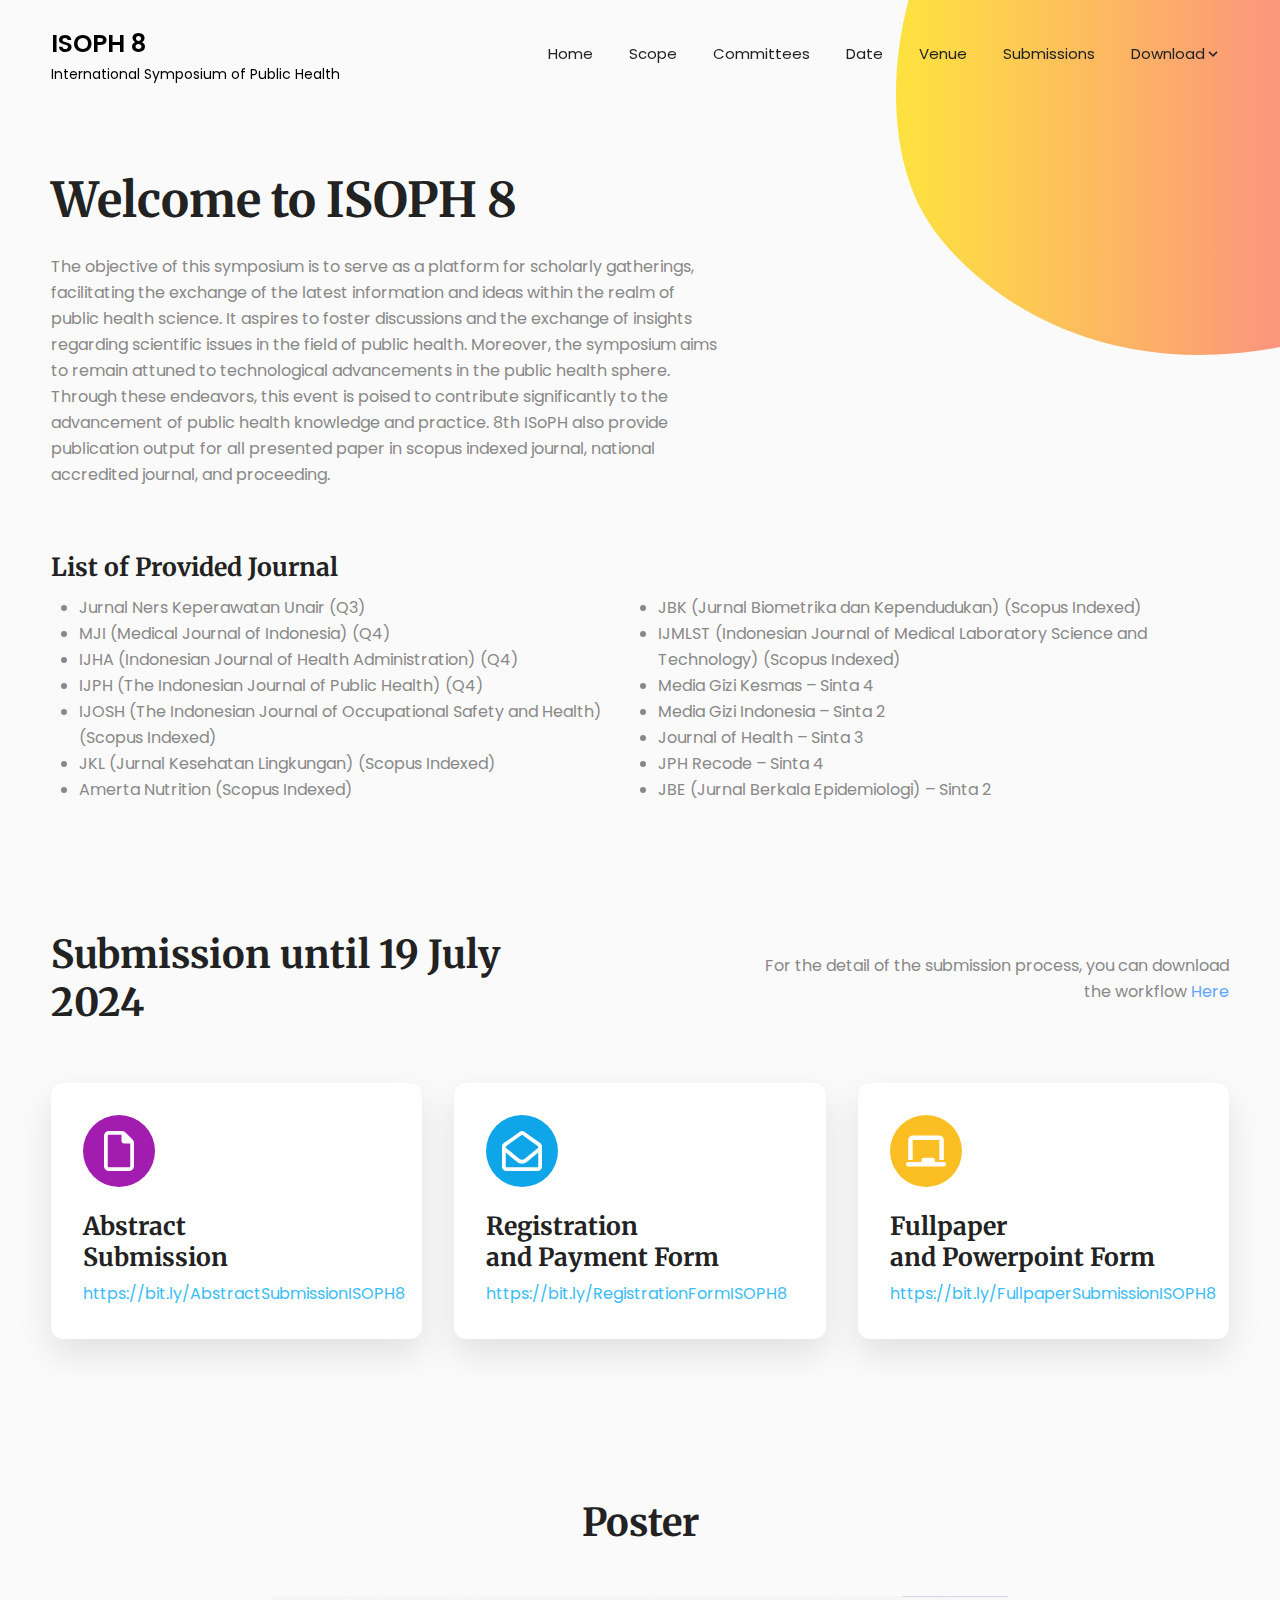
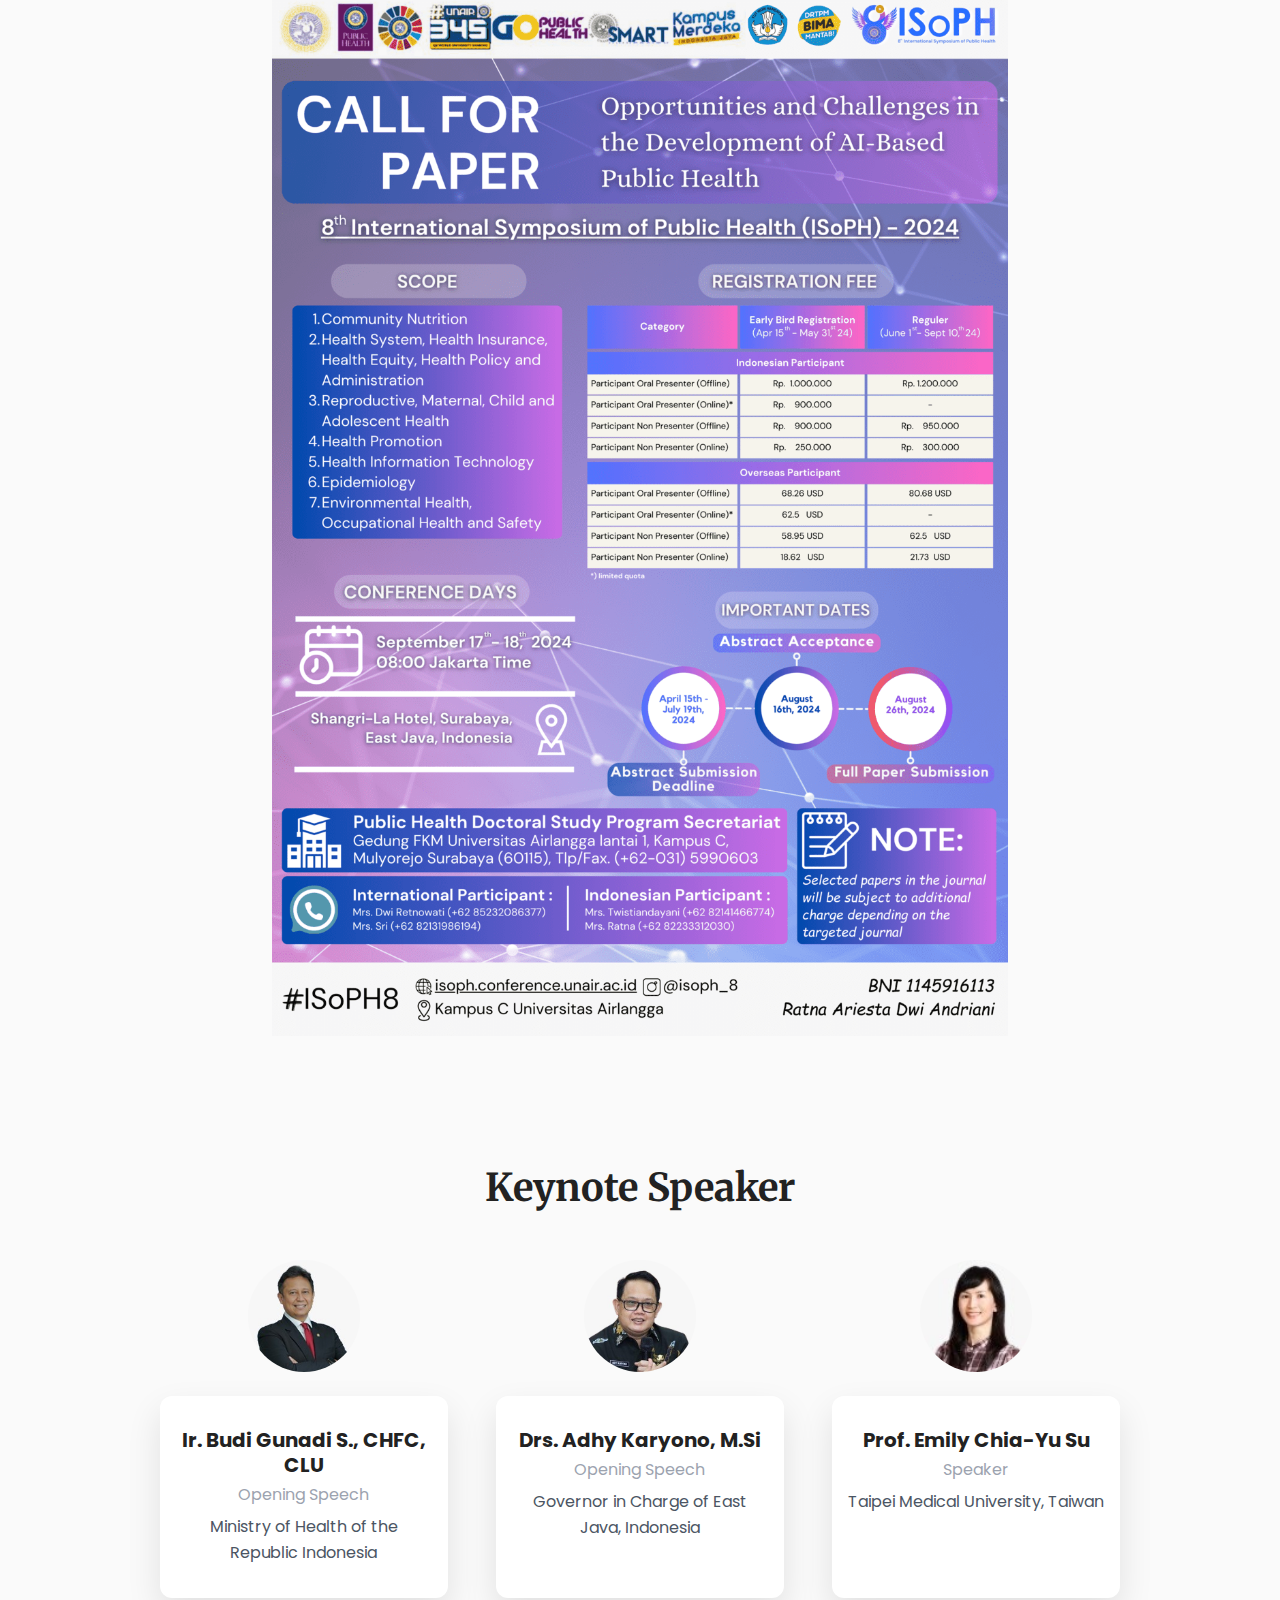
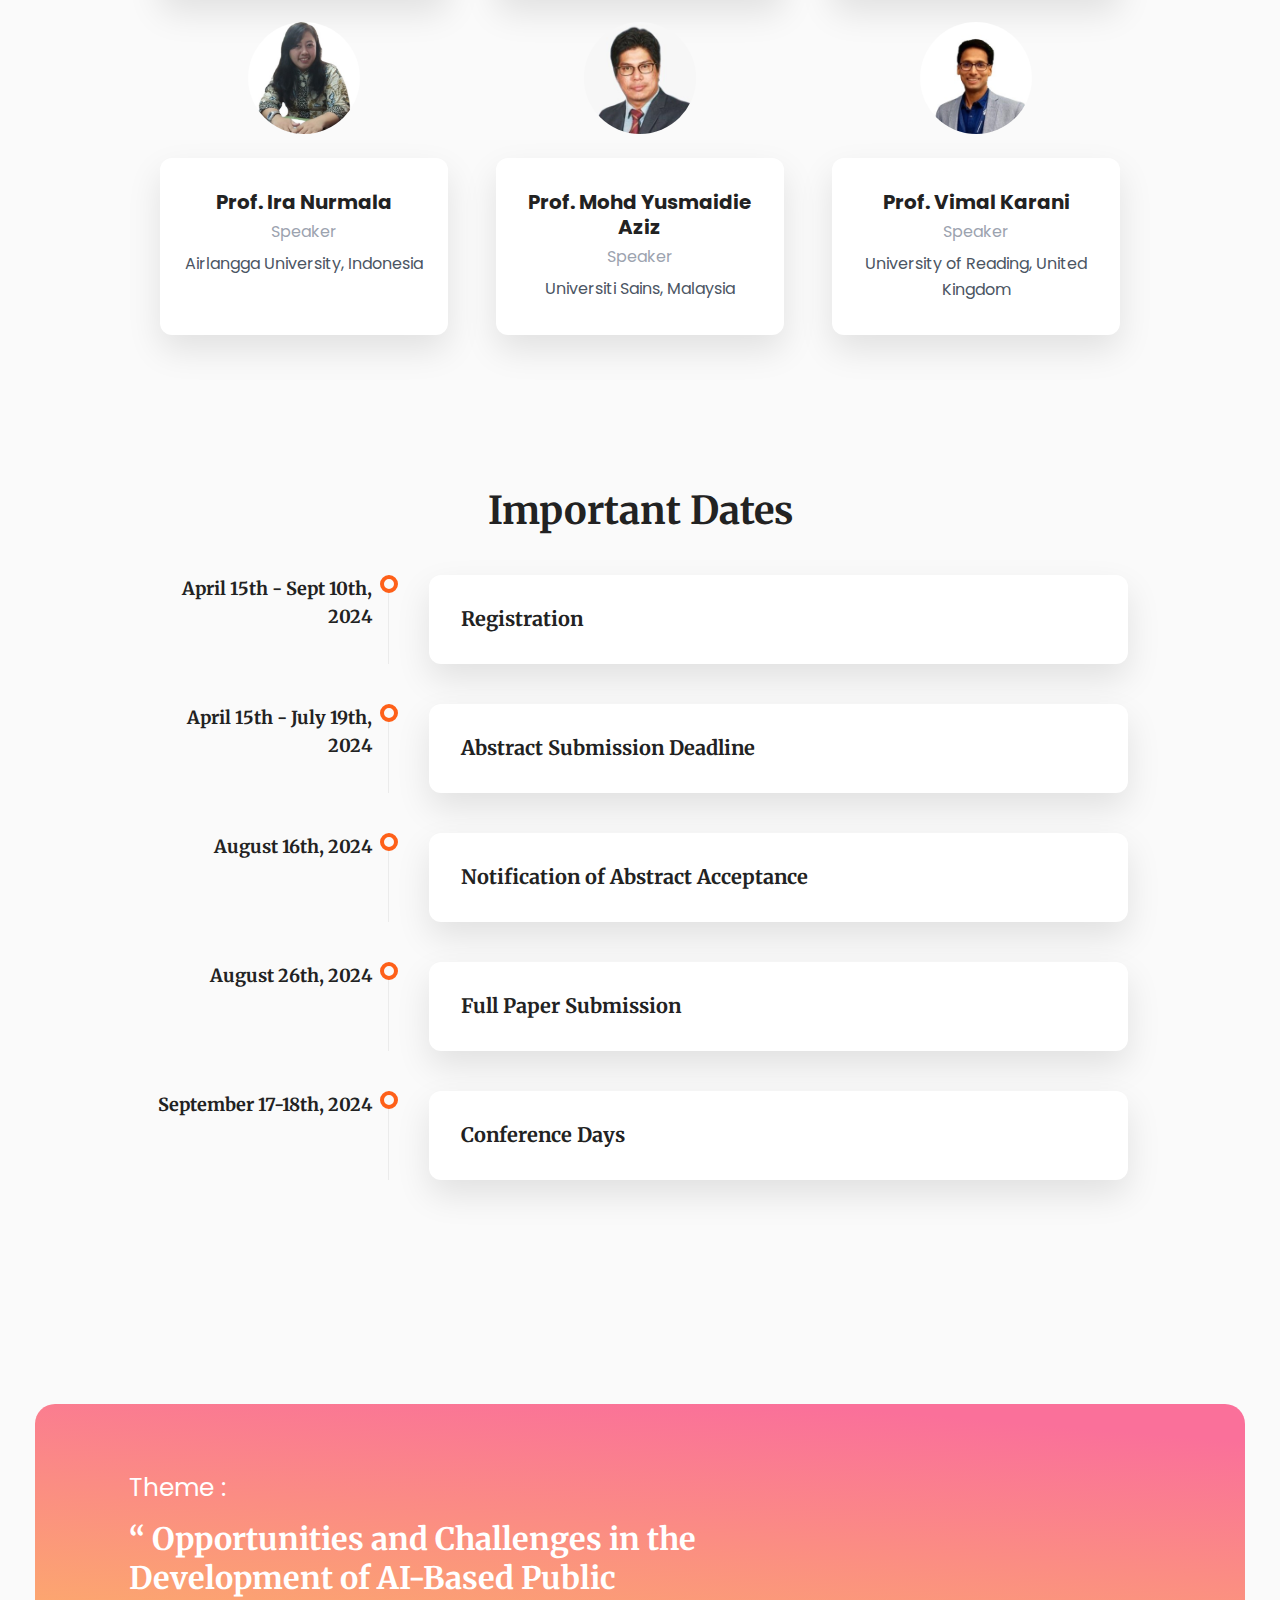
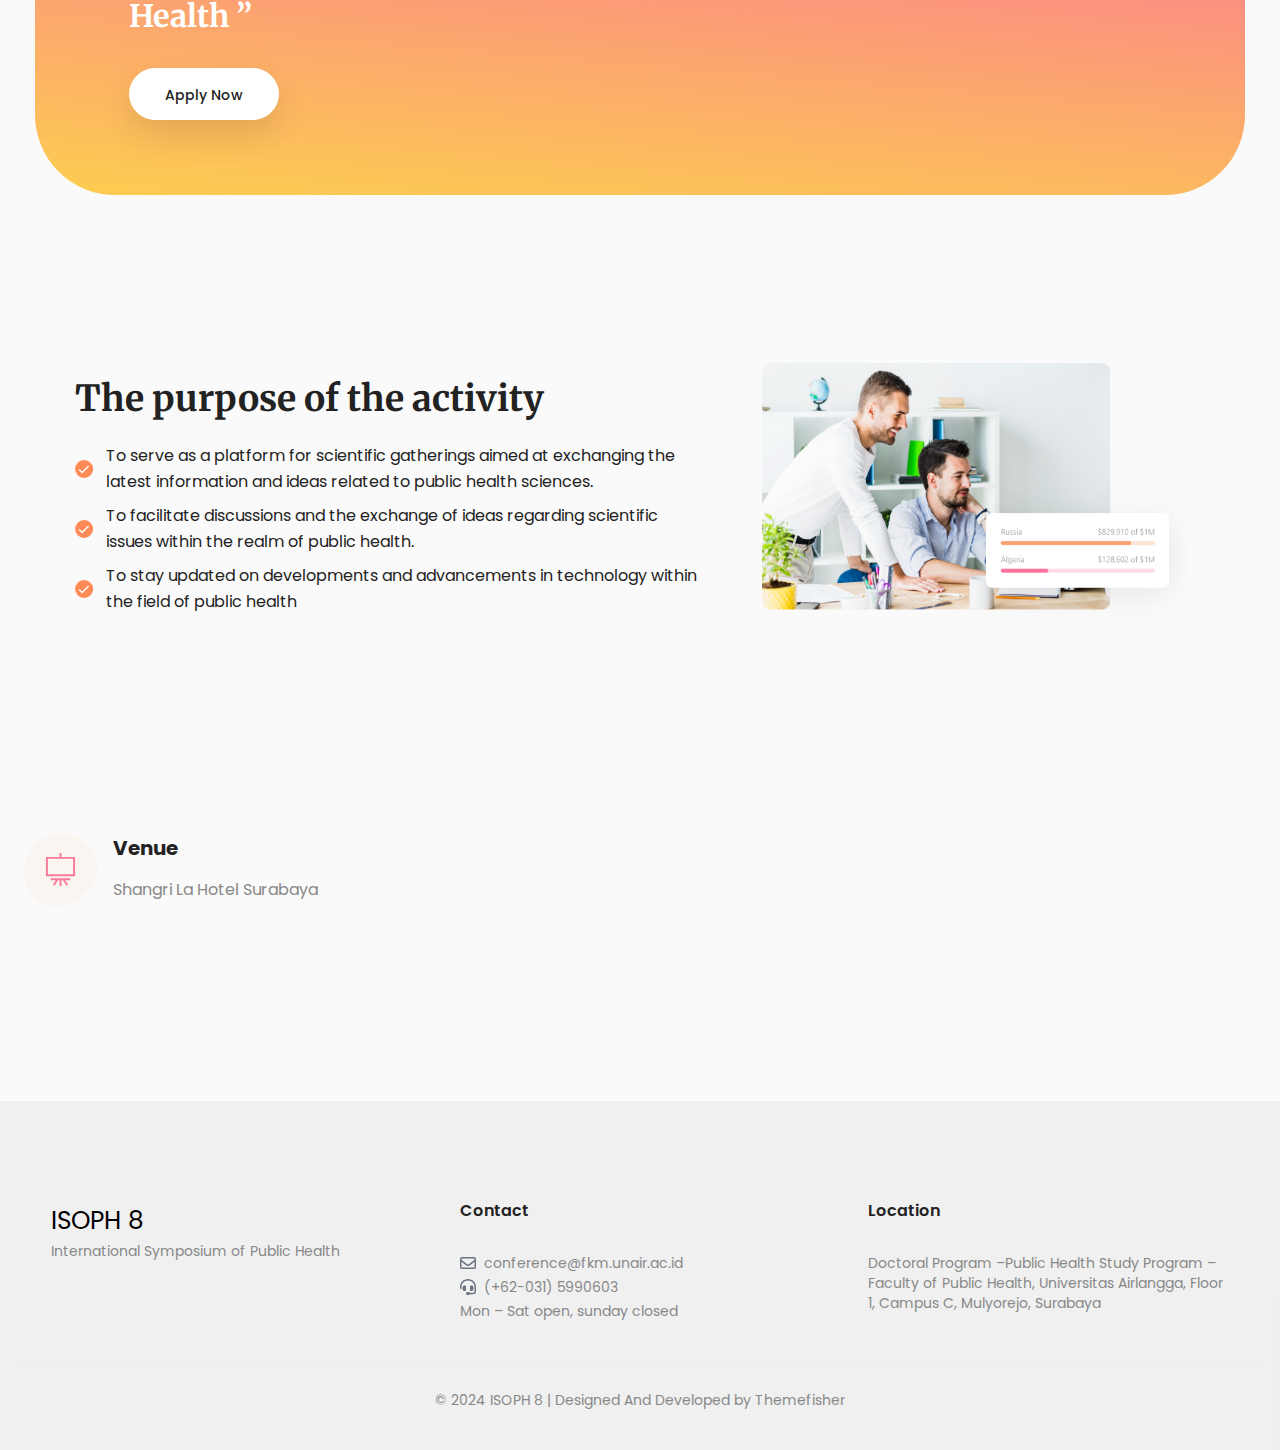
==== commit 9edc4d17: "✨ Add more content" ====
--- a/theme/index.html
+++ b/theme/index.html
@@ -136,14 +136,16 @@
         <ul
           class="nav-dropdown-list hidden group-hover:block lg:invisible lg:absolute lg:block lg:opacity-0 lg:group-hover:visible lg:group-hover:opacity-100">
           <li class="nav-dropdown-item">
-            <a href="#" class="nav-dropdown-link flex flex-row gap-2 items-center">
+            <a href="download/Draft-Abstract-Template ISOPH 8.docx" target="__blank"
+              class="nav-dropdown-link flex flex-row gap-2 items-center">
               <svg xmlns="http://www.w3.org/2000/svg" viewBox="0 0 448 512" class="w-4 h-4">
                 <path
                   d="M64 80c-8.8 0-16 7.2-16 16V416c0 8.8 7.2 16 16 16H288V352c0-17.7 14.3-32 32-32h80V96c0-8.8-7.2-16-16-16H64zM288 480H64c-35.3 0-64-28.7-64-64V96C0 60.7 28.7 32 64 32H384c35.3 0 64 28.7 64 64V320v5.5c0 17-6.7 33.3-18.7 45.3l-90.5 90.5c-12 12-28.3 18.7-45.3 18.7H288z" />
               </svg><span>Abstract Template</span></a>
           </li>
           <li class="nav-dropdown-item">
-            <a href="#" class="nav-dropdown-link flex flex-row gap-2 items-center">
+            <a href="download/Draft_Full Paper Submission-Template ISOPH 8.docx" target="__blank"
+              class="nav-dropdown-link flex flex-row gap-2 items-center">
               <svg xmlns="http://www.w3.org/2000/svg" viewBox="0 0 576 512" class="w-4 h-4">
                 <path
                   d="M96 32C60.7 32 32 60.7 32 96V384H96V96l384 0V384h64V96c0-35.3-28.7-64-64-64H96zM224 384v32H32c-17.7 0-32 14.3-32 32s14.3 32 32 32H544c17.7 0 32-14.3 32-32s-14.3-32-32-32H416V384c0-17.7-14.3-32-32-32H256c-17.7 0-32 14.3-32 32z" />
@@ -151,7 +153,8 @@
               <span>Full Paper Template</span></a>
           </li>
           <li class="nav-dropdown-item">
-            <a href="#" class="nav-dropdown-link flex flex-row gap-2 items-center">
+            <a href="download/Submission and Registration Step.pdf" target="__blank"
+              class="nav-dropdown-link flex flex-row gap-2 items-center">
               <svg xmlns="http://www.w3.org/2000/svg" viewBox="0 0 448 512" class="w-4 h-4">
                 <path
                   d="M320 48a48 48 0 1 0 -96 0 48 48 0 1 0 96 0zM125.7 175.5c9.9-9.9 23.4-15.5 37.5-15.5c1.9 0 3.8 .1 5.6 .3L137.6 254c-9.3 28 1.7 58.8 26.8 74.5l86.2 53.9-25.4 88.8c-4.9 17 5 34.7 22 39.6s34.7-5 39.6-22l28.7-100.4c5.9-20.6-2.6-42.6-20.7-53.9L238 299l30.9-82.4 5.1 12.3C289 264.7 323.9 288 362.7 288H384c17.7 0 32-14.3 32-32s-14.3-32-32-32H362.7c-12.9 0-24.6-7.8-29.5-19.7l-6.3-15c-14.6-35.1-44.1-61.9-80.5-73.1l-48.7-15c-11.1-3.4-22.7-5.2-34.4-5.2c-31 0-60.8 12.3-82.7 34.3L57.4 153.4c-12.5 12.5-12.5 32.8 0 45.3s32.8 12.5 45.3 0l23.1-23.1zM91.2 352H32c-17.7 0-32 14.3-32 32s14.3 32 32 32h69.6c19 0 36.2-11.2 43.9-28.5L157 361.6l-9.5-6c-17.5-10.9-30.5-26.8-37.9-44.9L91.2 352z" />
@@ -202,7 +205,8 @@
           discussions and the exchange of insights regarding scientific issues in the field of public health. Moreover,
           the symposium aims to remain attuned to technological advancements in the public health sphere. Through these
           endeavors, this event is poised to contribute significantly to the advancement of public health knowledge and
-          practice.
+          practice. 8th ISoPH also provide publication output for all presented paper in scopus indexed journal,
+          national accredited journal, and proceeding.
         </p>
       </div>
       <div class="lg:col-5">
@@ -219,6 +223,32 @@
 </section>
 <!-- ./end Banner -->
 
+<section class="section pt-0">
+  <div class="container">
+    <h4>List of Provided Journal</h4>
+    <div class="grid grid-cols-1 md:grid-cols-2 ms-5 mt-3">
+      <ul class="list-disc ms-2">
+        <li>Jurnal Ners Keperawatan Unair (Q3)</li>
+        <li>MJI (Medical Journal of Indonesia) (Q4)</li>
+        <li>IJHA (Indonesian Journal of Health Administration) (Q4)</li>
+        <li>IJPH (The Indonesian Journal of Public Health) (Q4)</li>
+        <li>IJOSH (The Indonesian Journal of Occupational Safety and Health) (Scopus Indexed)</li>
+        <li>JKL (Jurnal Kesehatan Lingkungan) (Scopus Indexed)</li>
+        <li>Amerta Nutrition (Scopus Indexed)</li>
+      </ul>
+      <ul class="list-disc ms-2">
+        <li>JBK (Jurnal Biometrika dan Kependudukan) (Scopus Indexed)</li>
+        <li>IJMLST (Indonesian Journal of Medical Laboratory Science and Technology) (Scopus Indexed)</li>
+        <li>Media Gizi Kesmas – Sinta 4</li>
+        <li>Media Gizi Indonesia – Sinta 2</li>
+        <li>Journal of Health – Sinta 3</li>
+        <li>JPH Recode – Sinta 4</li>
+        <li>JBE (Jurnal Berkala Epidemiologi) – Sinta 2</li>
+      </ul>
+    </div>
+  </div>
+</section>
+
 <!-- Works -->
 <section class="section">
   <div class="container">
@@ -228,8 +258,8 @@
       </div>
       <div class="mt-6 lg:col-5 lg:mt-0">
         <p class="text-left lg:text-right">
-          For the detail of the submission process, you can download the workflow <a href="#"
-            class="text-blue-400">Here</a>
+          For the detail of the submission process, you can download the workflow <a
+            href="download/Abstract Book 7th ISoPH 2023.pdf" target="__blank" class="text-blue-400">Here</a>
         </p>
       </div>
       <div class="md:col-5">
@@ -243,7 +273,7 @@
       </div> -->
     </div>
     <div class="row mt-14">
-      <a href="https://bit.ly/RegistrationForm-ISOPH8"
+      <a href="https://bit.ly/AbstractSubmissionISOPH8"
         class="mb-8 sm:col-6 lg:col-4 hover:scale-105 ease-in-out duration-300">
         <div class="rounded-xl bg-white p-6 shadow-lg lg:p-8">
           <div class="bg-fuchsia-700 p-4 w-fit rounded-full">
@@ -257,14 +287,15 @@
             <span class="bg-gradient absolute top-1/2 left-1/2 -translate-x-1/2 -translate-y-1/2">01</span>
             <img src="images/gradient-number-bg.svg" alt="" />
           </div> -->
-          <h4 class="my-6">Abstract<br />Submission</h4>
+          <h4 class="my-6 mb-2">Abstract<br />Submission</h4>
+          <p class="text-sky-400">https://bit.ly/AbstractSubmissionISOPH8</p>
           <!-- <p>
             Nulla porttitor acmsan tinci dunt. posuere cubilia Cudfrae Donec
             velit neque, autor sit amet aliuam vel
           </p> -->
         </div>
       </a>
-      <a href="https://bit.ly/RegistrationForm-ISOPH8"
+      <a href="https://bit.ly/RegistrationFormISOPH8"
         class="mb-8 sm:col-6 lg:col-4 hover:scale-105 ease-in-out duration-300">
         <div class="rounded-xl bg-white p-6 shadow-lg lg:p-8">
           <div class="bg-sky-500 p-4 w-fit rounded-full">
@@ -278,14 +309,15 @@
             <span class="bg-gradient absolute top-1/2 left-1/2 -translate-x-1/2 -translate-y-1/2">02</span>
             <img src="images/gradient-number-bg.svg" alt="" />
         </div> -->
-          <h4 class="my-6">Submit<br />Full Manuscript</h4>
+          <h4 class="my-6 mb-2">Registration<br />and Payment Form</h4>
+          <p class="text-sky-400">https://bit.ly/RegistrationFormISOPH8</p>
           <!-- <p>
             Nulla porttitor acmsan tinci dunt. posuere cubilia Cudfrae Donec
             velit neque, autor sit amet aliuam vel
           </p> -->
         </div>
       </a>
-      <a href="https://bit.ly/RegistrationForm-ISOPH8"
+      <a href="https://bit.ly/FullpaperSubmissionISOPH8"
         class="mb-8 sm:col-6 lg:col-4 hover:scale-105 ease-in-out duration-300">
         <div class="rounded-xl bg-white p-6 shadow-lg lg:p-8">
           <div class="bg-amber-400 p-4 w-fit rounded-full">
@@ -299,7 +331,8 @@
             <span class="bg-gradient absolute top-1/2 left-1/2 -translate-x-1/2 -translate-y-1/2">03</span>
             <img src="images/gradient-number-bg.svg" alt="" />
           </div> -->
-          <h4 class="my-6">Submit<br />Oral Presentation</h4>
+          <h4 class="my-6 mb-2">Fullpaper<br />and Powerpoint Form</h4>
+          <p class="text-sky-400">https://bit.ly/FullpaperSubmissionISOPH8</p>
           <!-- <p>
             Nulla porttitor acmsan tinci dunt. posuere cubilia Cudfrae Donec
             velit neque, autor sit amet aliuam vel
--- a/theme/styles/main.css
+++ b/theme/styles/main.css
@@ -2040,6 +2040,12 @@
 .mr-3 {
   margin-right: 0.75rem;
 }
+.ms-2 {
+  margin-inline-start: 0.5rem;
+}
+.ms-5 {
+  margin-inline-start: 1.25rem;
+}
 .mt-0 {
   margin-top: 0px;
 }
@@ -2093,6 +2099,9 @@
 }
 .table {
   display: table;
+}
+.grid {
+  display: grid;
 }
 .hidden {
   display: none;
@@ -2155,6 +2164,9 @@
 .max-w-screen-md {
   max-width: 768px;
 }
+.max-w-screen-sm {
+  max-width: 540px;
+}
 .flex-1 {
   flex: 1 1 0%;
 }
@@ -2186,6 +2198,12 @@
 }
 .cursor-pointer {
   cursor: pointer;
+}
+.list-disc {
+  list-style-type: disc;
+}
+.grid-cols-1 {
+  grid-template-columns: repeat(1, minmax(0, 1fr));
 }
 .flex-row {
   flex-direction: row;
@@ -2398,6 +2416,9 @@
 .pl-7 {
   padding-left: 1.75rem;
 }
+.pt-0 {
+  padding-top: 0px;
+}
 .pt-16 {
   padding-top: 4rem;
 }
@@ -2458,6 +2479,10 @@
 .text-gray-600 {
   --tw-text-opacity: 1;
   color: rgb(75 85 99 / var(--tw-text-opacity));
+}
+.text-sky-400 {
+  --tw-text-opacity: 1;
+  color: rgb(56 189 248 / var(--tw-text-opacity));
 }
 .text-white {
   --tw-text-opacity: 1;
@@ -2633,6 +2658,10 @@
     display: none;
   }
 
+  .md\:grid-cols-2 {
+    grid-template-columns: repeat(2, minmax(0, 1fr));
+  }
+
   .md\:bg-yellow-200 {
     --tw-bg-opacity: 1;
     background-color: rgb(254 240 138 / var(--tw-bg-opacity));
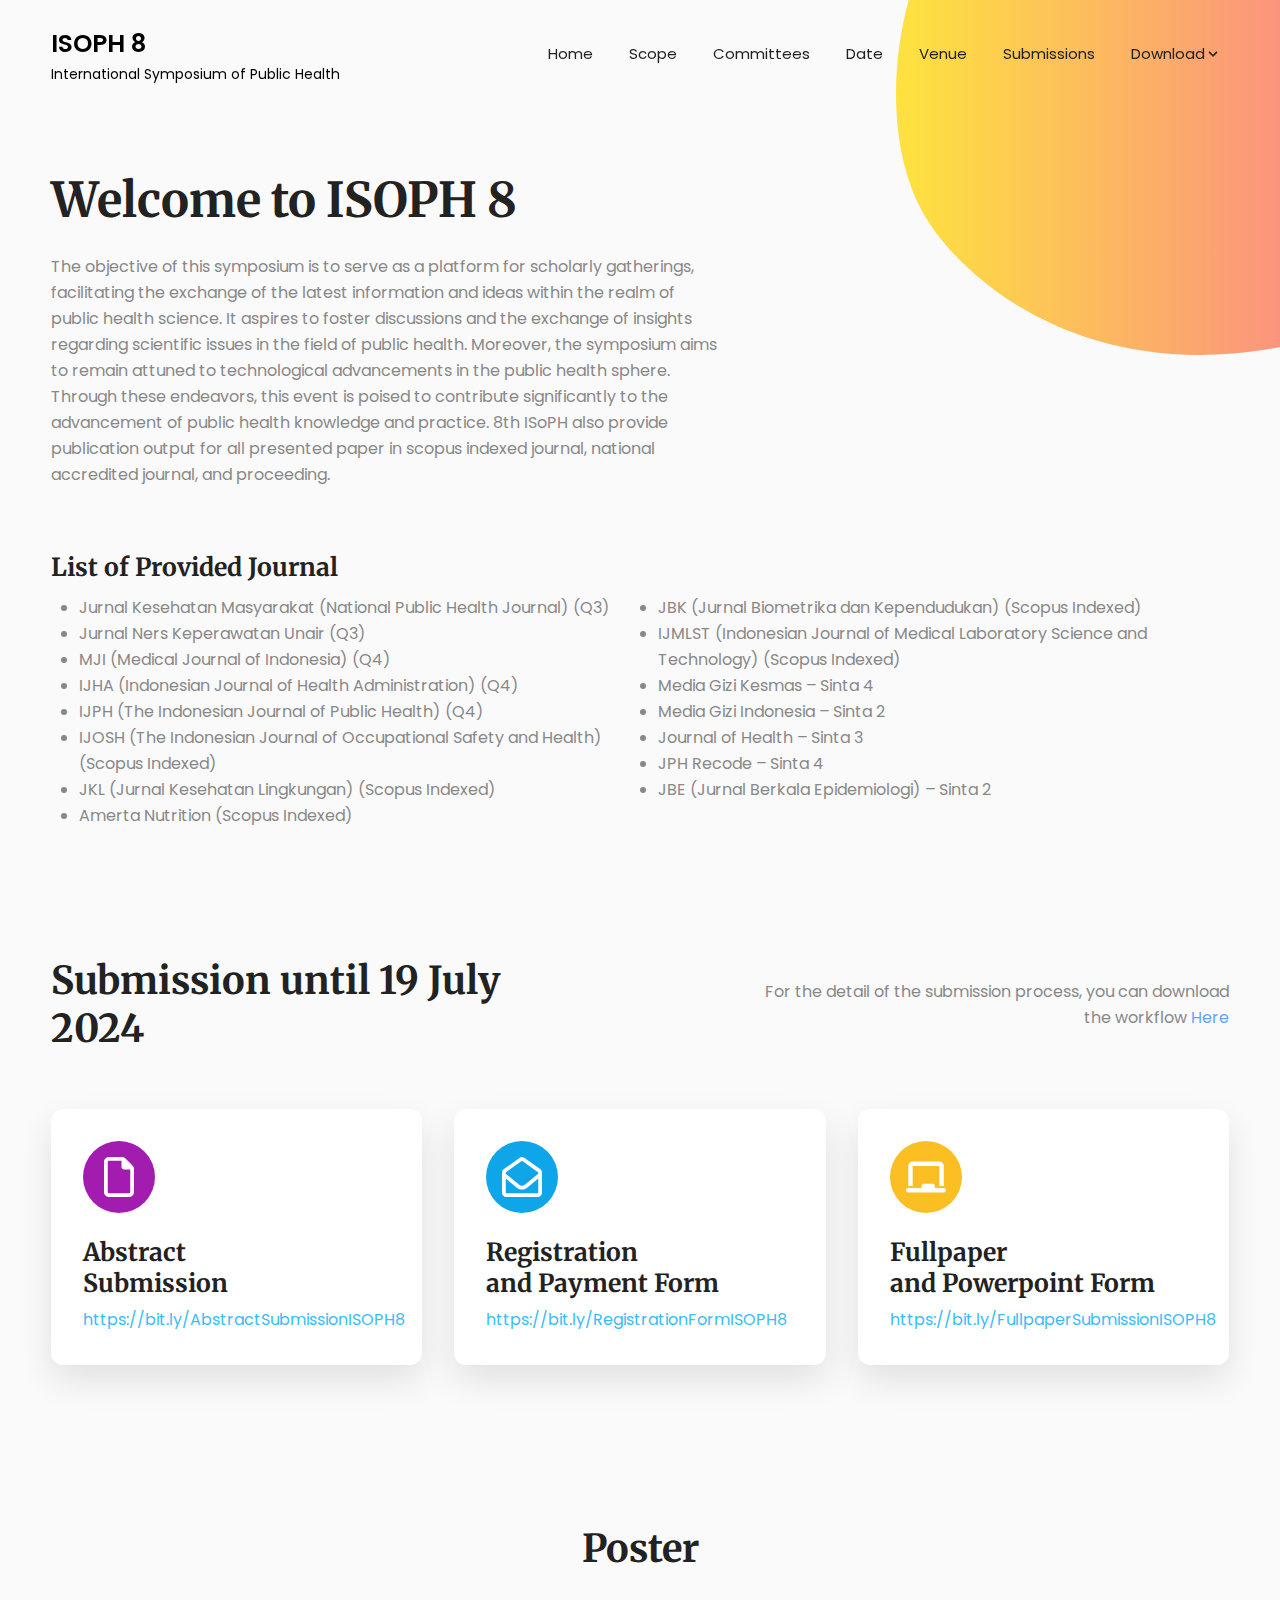
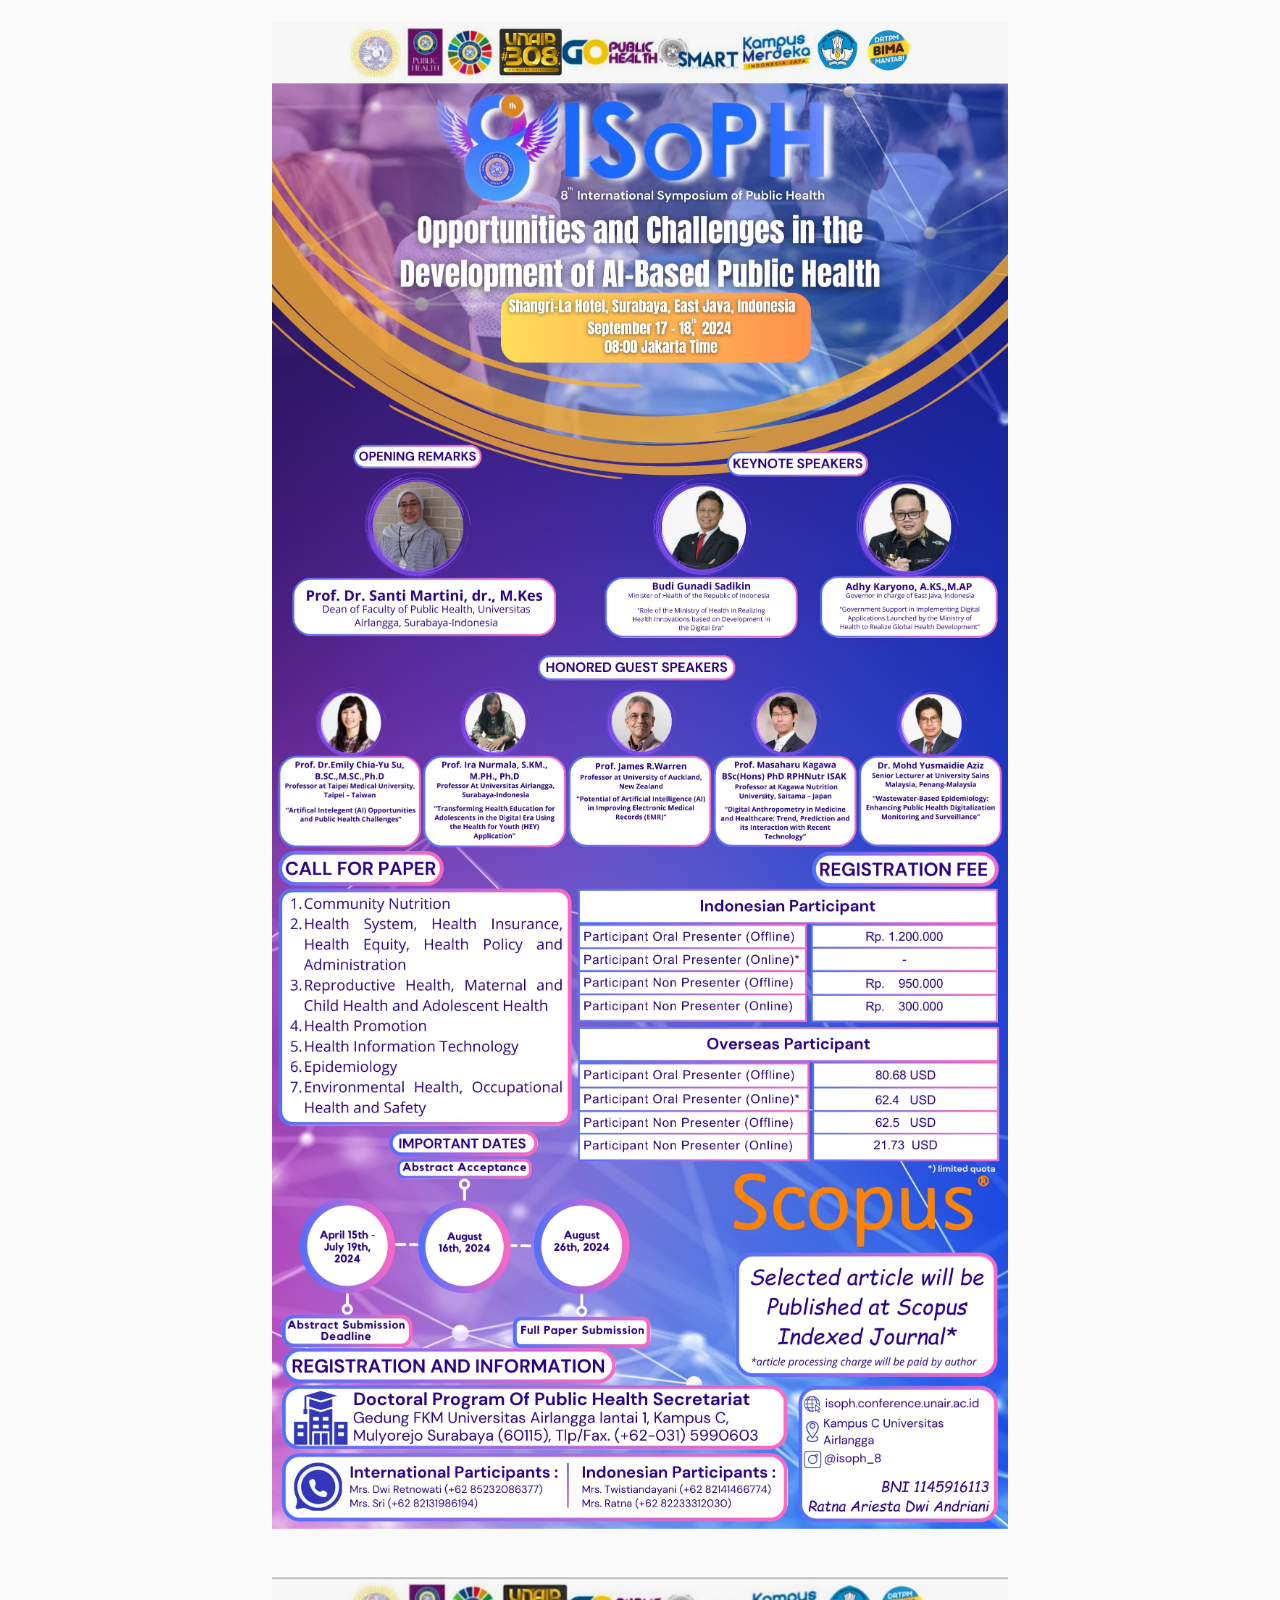
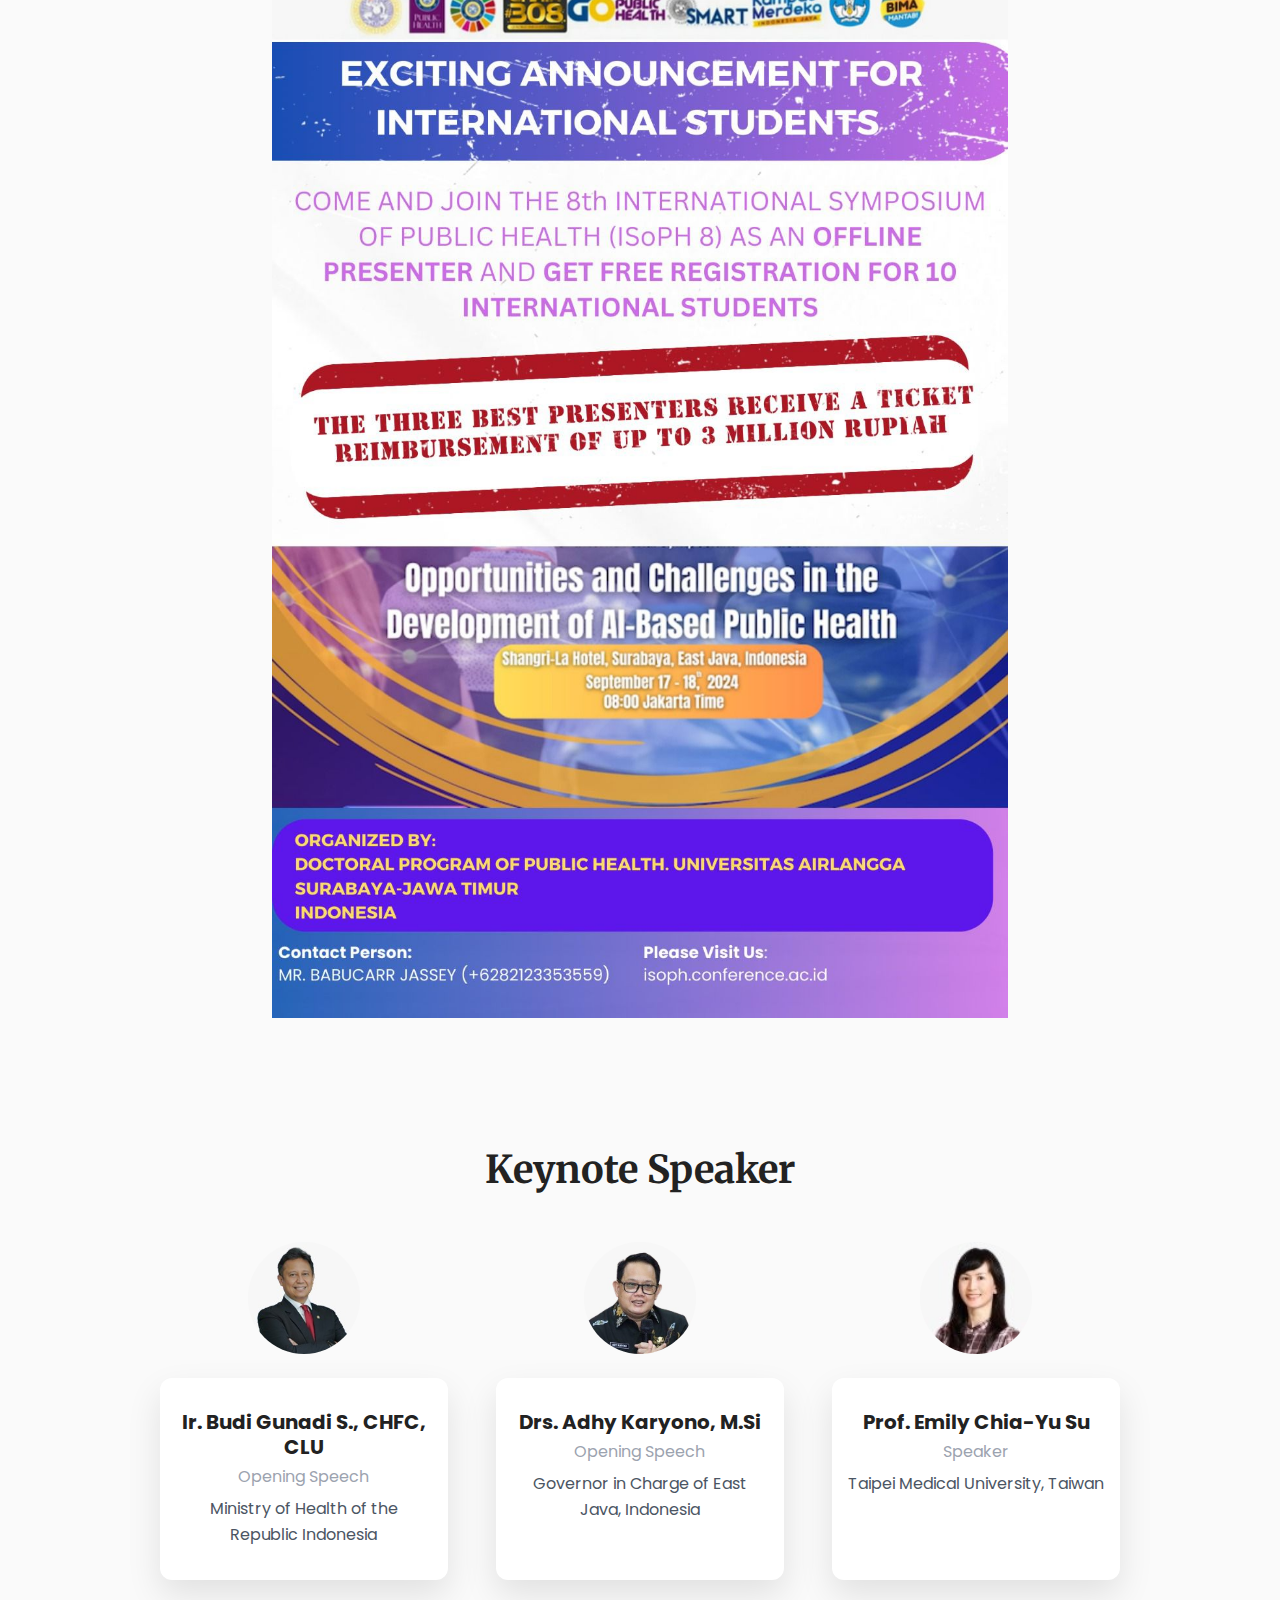
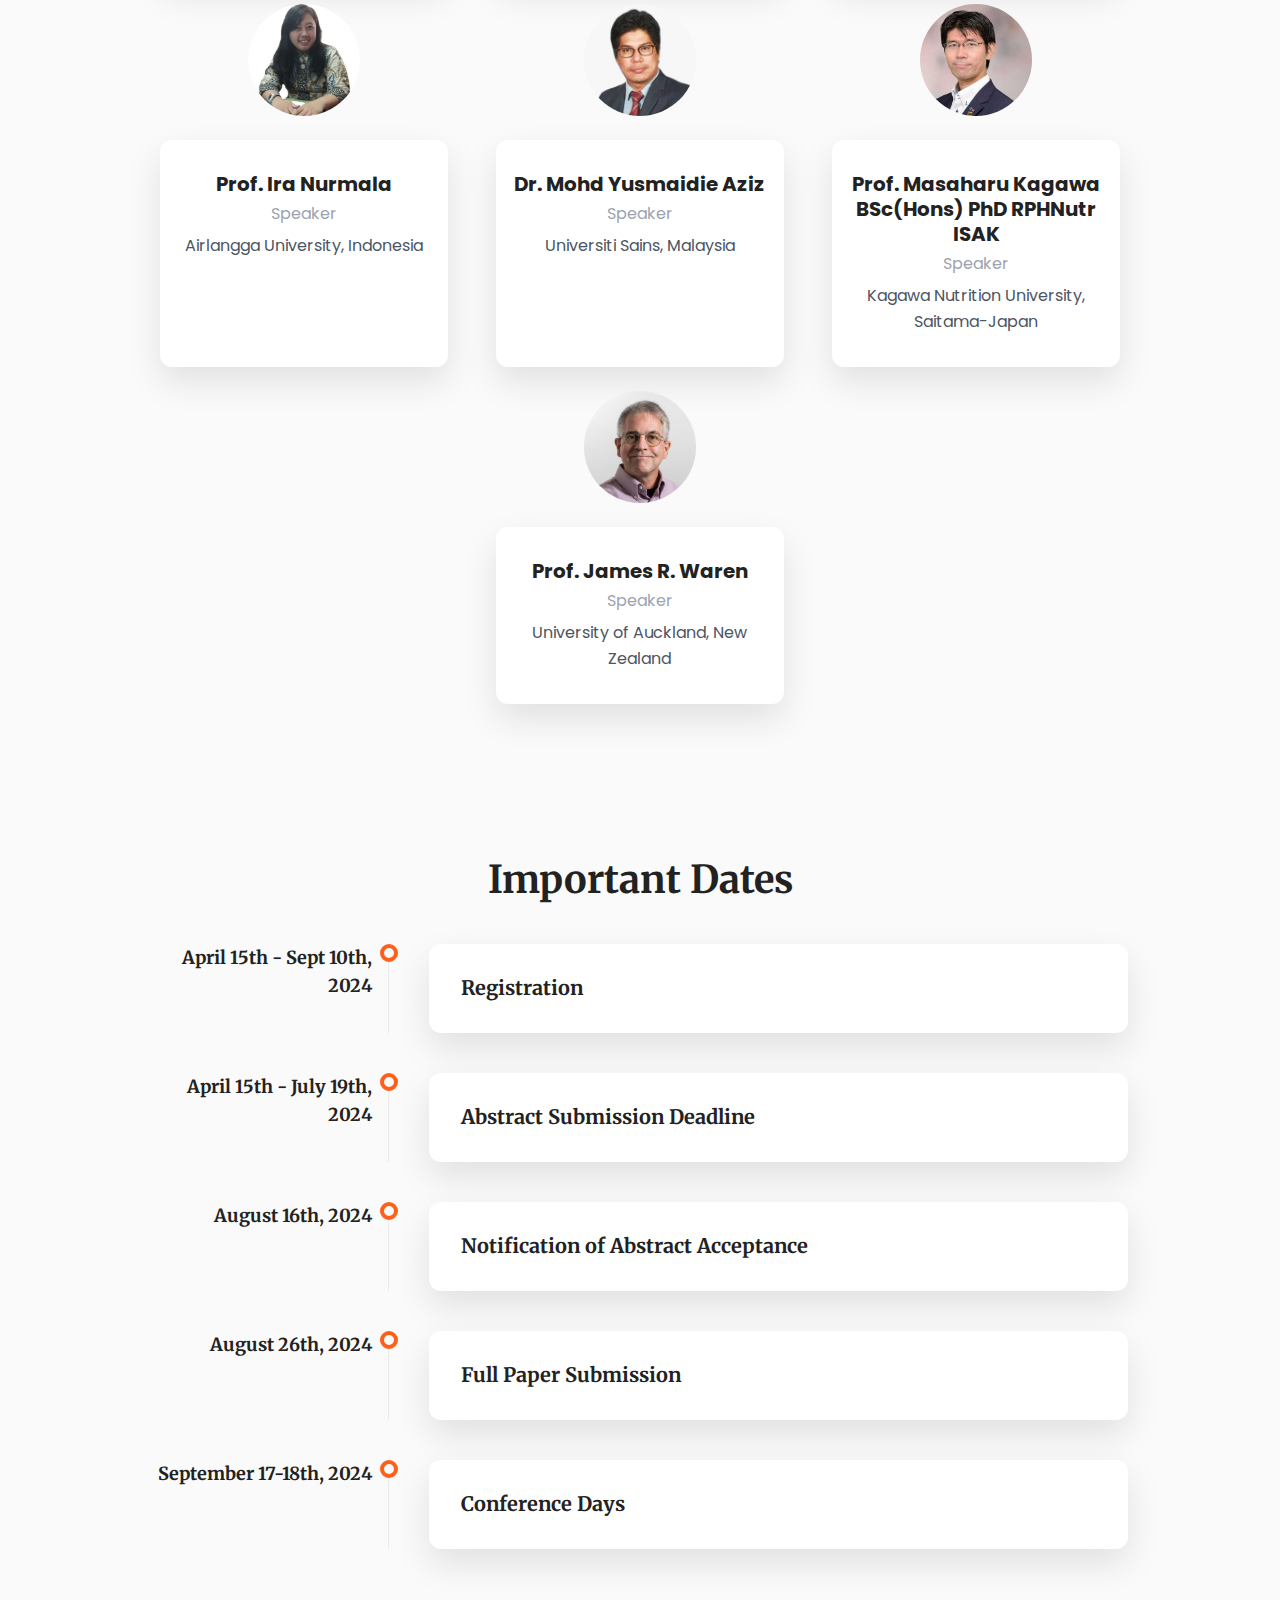
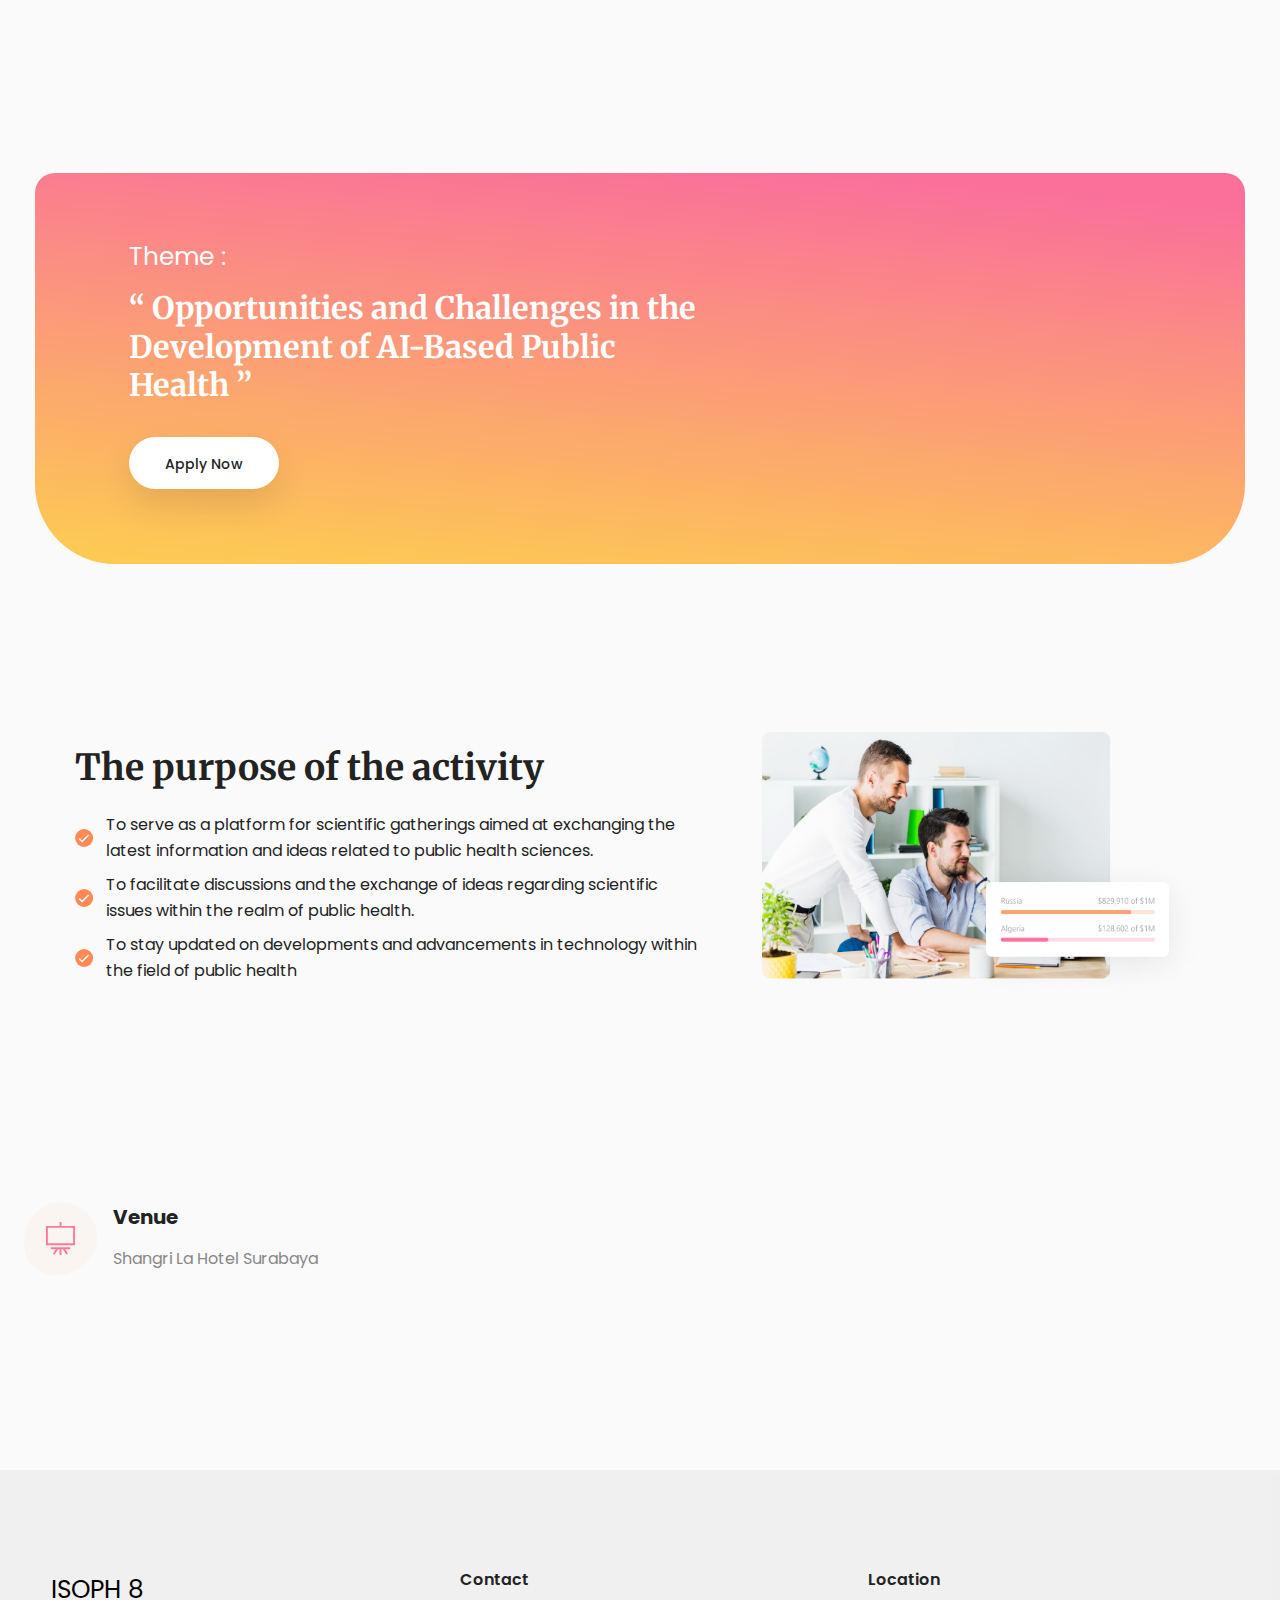
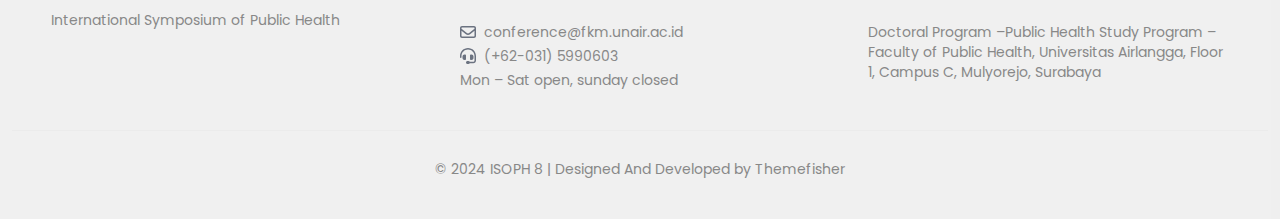
==== commit 374f2a8b: "Update content" ====
--- a/theme/index.html
+++ b/theme/index.html
@@ -136,7 +136,7 @@
         <ul
           class="nav-dropdown-list hidden group-hover:block lg:invisible lg:absolute lg:block lg:opacity-0 lg:group-hover:visible lg:group-hover:opacity-100">
           <li class="nav-dropdown-item">
-            <a href="download/Draft-Abstract-Template ISOPH 8.docx" target="__blank"
+            <a href="download/Draft-Abstract-Template-ISOPH-8.docx" target="__blank"
               class="nav-dropdown-link flex flex-row gap-2 items-center">
               <svg xmlns="http://www.w3.org/2000/svg" viewBox="0 0 448 512" class="w-4 h-4">
                 <path
@@ -144,7 +144,7 @@
               </svg><span>Abstract Template</span></a>
           </li>
           <li class="nav-dropdown-item">
-            <a href="download/Draft_Full Paper Submission-Template ISOPH 8.docx" target="__blank"
+            <a href="download/Draft_Full-Paper-Submission-Template-ISOPH-8.docx" target="__blank"
               class="nav-dropdown-link flex flex-row gap-2 items-center">
               <svg xmlns="http://www.w3.org/2000/svg" viewBox="0 0 576 512" class="w-4 h-4">
                 <path
@@ -153,7 +153,7 @@
               <span>Full Paper Template</span></a>
           </li>
           <li class="nav-dropdown-item">
-            <a href="download/Submission and Registration Step.pdf" target="__blank"
+            <a href="download/Submission-and-Registration-Step.pdf" target="__blank"
               class="nav-dropdown-link flex flex-row gap-2 items-center">
               <svg xmlns="http://www.w3.org/2000/svg" viewBox="0 0 448 512" class="w-4 h-4">
                 <path
@@ -170,7 +170,7 @@
               <span>Oral Presentation Guideline</span></a>
           </li>
           <li class="nav-dropdown-item">
-            <a href="download/Abstract Book 7th ISoPH 2023.pdf" target="__blank"
+            <a href="download/Abstract-Book-7th-ISoPH-2023.pdf" target="__blank"
               class="nav-dropdown-link flex flex-row gap-2 items-center">
               <i class="fa-regular fa-file-zipper w-4 h-4"></i>
               <span>Proceeding ISOPH 7</span></a>
@@ -228,6 +228,7 @@
     <h4>List of Provided Journal</h4>
     <div class="grid grid-cols-1 md:grid-cols-2 ms-5 mt-3">
       <ul class="list-disc ms-2">
+        <li>Jurnal Kesehatan Masyarakat (National Public Health Journal) (Q3)</li>
         <li>Jurnal Ners Keperawatan Unair (Q3)</li>
         <li>MJI (Medical Journal of Indonesia) (Q4)</li>
         <li>IJHA (Indonesian Journal of Health Administration) (Q4)</li>
@@ -259,7 +260,7 @@
       <div class="mt-6 lg:col-5 lg:mt-0">
         <p class="text-left lg:text-right">
           For the detail of the submission process, you can download the workflow <a
-            href="download/Abstract Book 7th ISoPH 2023.pdf" target="__blank" class="text-blue-400">Here</a>
+            href="download/Abstract-Book-7th-ISoPH-2023.pdf" target="__blank" class="text-blue-400">Here</a>
         </p>
       </div>
       <div class="md:col-5">
@@ -356,8 +357,14 @@
         </p> -->
       </div>
     </div>
+    <!-- <div class="row mt-12 justify-center">
+      <img src="images/flyer3.png" class="max-w-screen-md" alt="" srcset="">
+    </div> -->
     <div class="row mt-12 justify-center">
-      <img src="images/flyer3.png" class="max-w-screen-md" alt="" srcset="">
+      <img src="images/isoph-flyer.jpg" class="max-w-screen-md" alt="" srcset="">
+    </div>
+    <div class="row mt-12 justify-center">
+      <img src="images/flyer-announcement.jpg" class="max-w-screen-md" alt="" srcset="">
     </div>
     <!-- <div class="row mt-12 justify-center">
       <img src="images/flyer2.jpg" class="max-w-screen-md" alt="" srcset="">
@@ -379,7 +386,7 @@
     </div>
     <div class="row mt-12 justify-center">
       <div class="lg:col-10">
-        <div class="row">
+        <div class="row justify-center">
           <div class="mb-6 flex flex-col px-6 text-center sm:col-6 lg:col-4 sm:items-center">
             <div class="member-avatar inline-flex justify-center">
               <img class="rounded-full h-28 w-28" src="images/speaker/budi.jpg" alt="" />
@@ -425,19 +432,29 @@
               <img class="rounded-full h-28 w-28" src="images/speaker/mohd.jpg" alt="" />
             </div>
             <div class="mt-6 w-full flex-1 rounded-xl bg-white py-8 px-4 shadow-lg">
-              <h5 class="font-primary">Prof. Mohd Yusmaidie Aziz</h5>
+              <h5 class="font-primary">Dr. Mohd Yusmaidie Aziz</h5>
               <p class="mt-1 text-gray-400">Speaker</p>
               <p class="mt-1.5 text-gray-600">Universiti Sains, Malaysia</p>
             </div>
           </div>
           <div class="mb-6 flex flex-col px-6 text-center sm:col-6 lg:col-4 sm:items-center">
             <div class="member-avatar inline-flex justify-center">
-              <img class="rounded-full h-28 w-28" src="images/speaker/vimal.jpg" alt="" />
+              <img class="rounded-full h-28 w-28" src="images/speaker/kagawa.jpg" alt="" />
             </div>
             <div class="mt-6 w-full flex-1 rounded-xl bg-white py-8 px-4 shadow-lg">
-              <h5 class="font-primary">Prof. Vimal Karani</h5>
+              <h5 class="font-primary">Prof. Masaharu Kagawa BSc(Hons) PhD RPHNutr ISAK</h5>
               <p class="mt-1 text-gray-400">Speaker</p>
-              <p class="mt-1.5 text-gray-600">University of Reading, United Kingdom</p>
+              <p class="mt-1.5 text-gray-600">Kagawa Nutrition University, Saitama-Japan</p>
+            </div>
+          </div>
+          <div class="mb-6 flex flex-col px-6 text-center sm:col-6 lg:col-4 sm:items-center">
+            <div class="member-avatar inline-flex justify-center">
+              <img class="rounded-full h-28 w-28" src="images/speaker/waren.jpg" alt="" />
+            </div>
+            <div class="mt-6 w-full flex-1 rounded-xl bg-white py-8 px-4 shadow-lg">
+              <h5 class="font-primary">Prof. James R. Waren</h5>
+              <p class="mt-1 text-gray-400">Speaker</p>
+              <p class="mt-1.5 text-gray-600">University of Auckland, New Zealand</p>
             </div>
           </div>
         </div>
